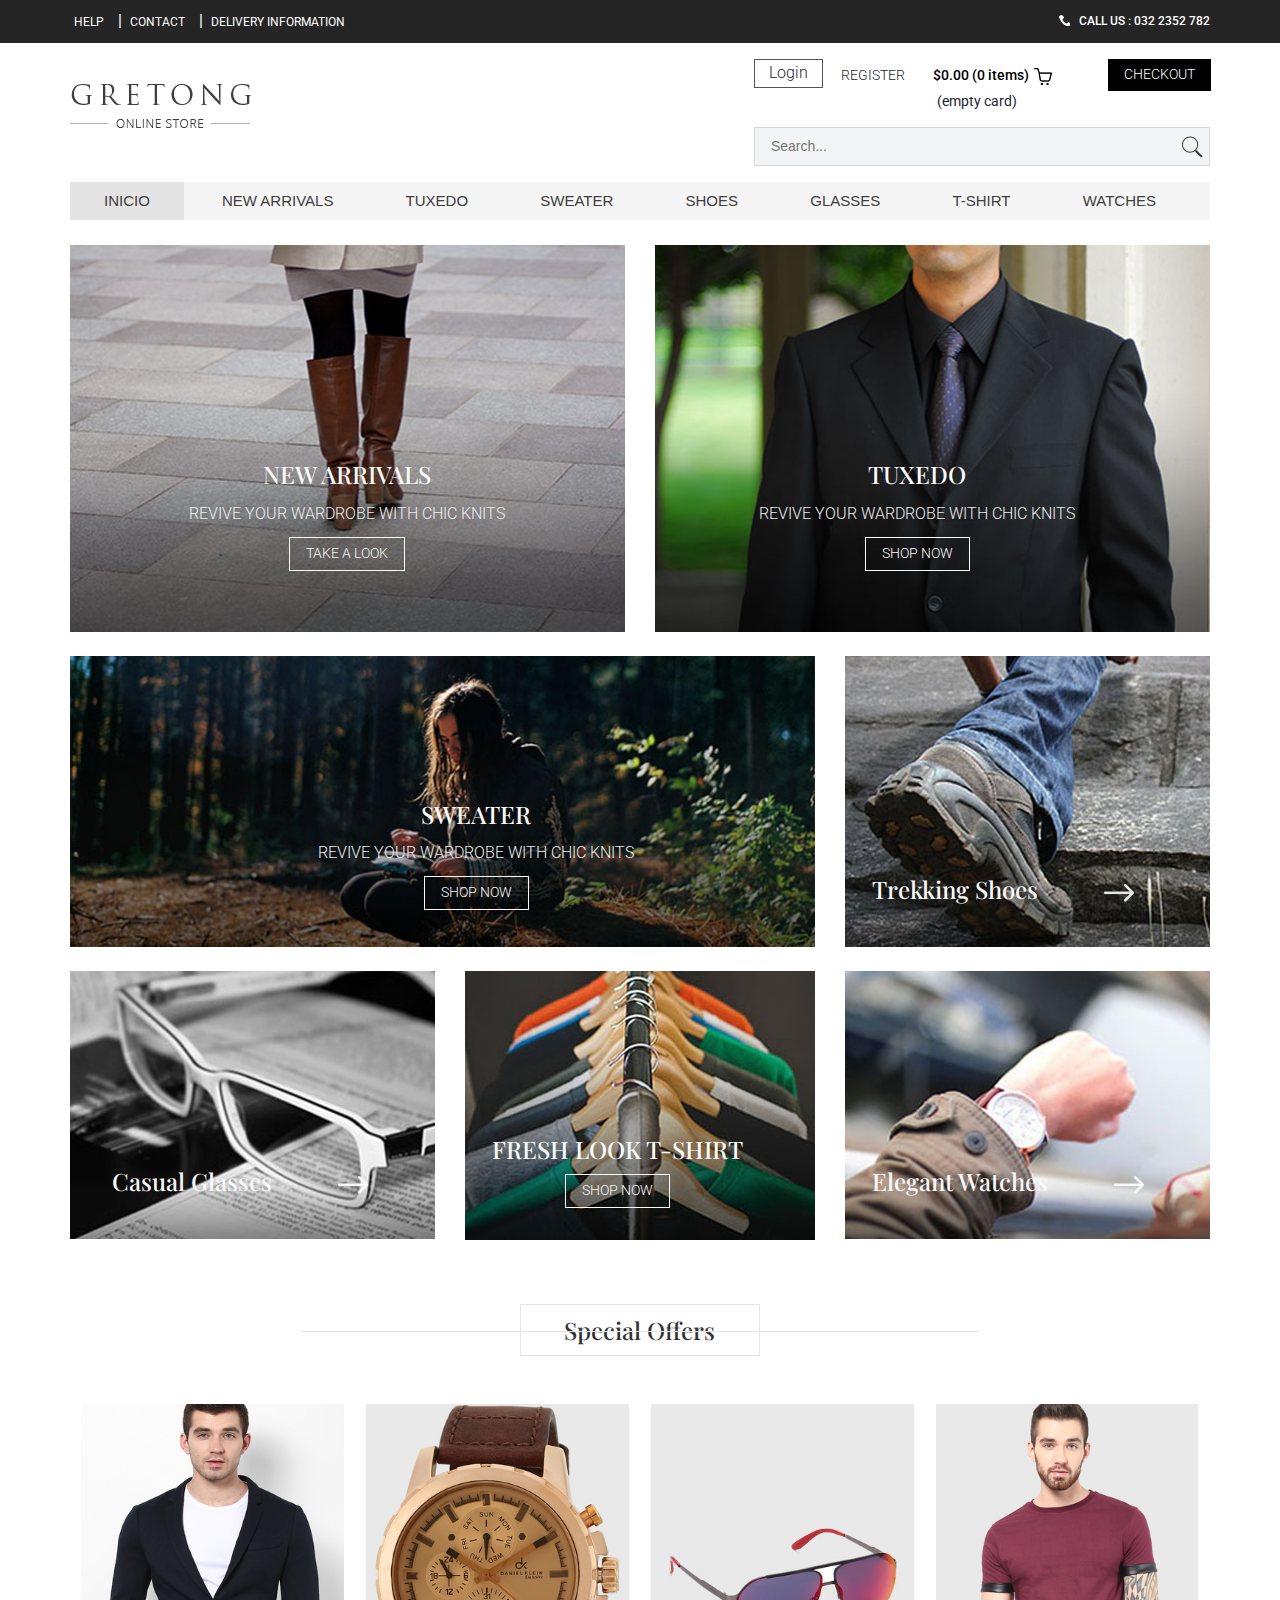
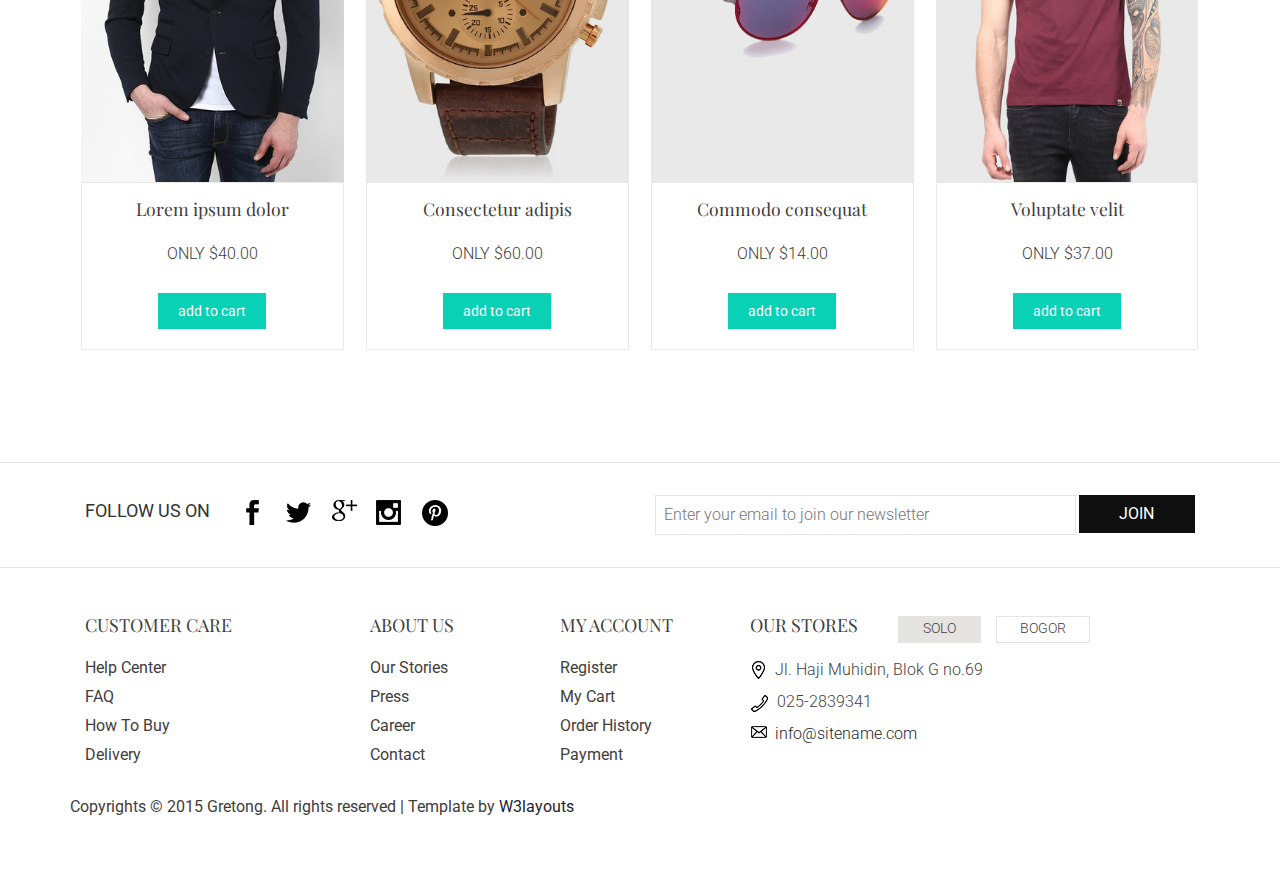
==== index.html @ 92817db9 "Inicio" ====
<!--A Design by W3layouts
Author: W3layout
Author URL: http://w3layouts.com
License: Creative Commons Attribution 3.0 Unported
License URL: http://creativecommons.org/licenses/by/3.0/
-->
<!DOCTYPE HTML>
<html>
<head>
<title>Gretong a Ecommerce Category Flat Bootstarp Responsive Website Template | Inicio :: w3layouts</title>
<link href="css/bootstrap.css" rel='stylesheet' type='text/css' />
<!-- jQuery (necessary JavaScript plugins) -->
<script type='text/javascript' src="js/jquery-1.11.1.min.js"></script>
<!-- Custom Theme files -->
<link href="css/style.css" rel='stylesheet' type='text/css' />
<!-- Custom Theme files -->
<!--//theme-style-->
<meta name="viewport" content="width=device-width, initial-scale=1">
<meta http-equiv="Content-Type" content="text/html; charset=utf-8" />
<meta name="keywords" content="Gretong Responsive web template, Bootstrap Web Templates, Flat Web Templates, Andriod Compatible web template, 
Smartphone Compatible web template, free webdesigns for Nokia, Samsung, LG, SonyErricsson, Motorola web design" />
<script type="application/x-javascript"> addEventListener("load", function() { setTimeout(hideURLbar, 0); }, false); function hideURLbar(){ window.scrollTo(0,1); } </script>
<link href='http://fonts.googleapis.com/css?family=Roboto:400,100,300,500,700,900' rel='stylesheet' type='text/css'>
<link href='http://fonts.googleapis.com/css?family=Playfair+Display:400,700,900' rel='stylesheet' type='text/css'>
<!-- start menu -->
<link href="css/megamenu.css" rel="stylesheet" type="text/css" media="all" />
<script type="text/javascript" src="js/megamenu.js"></script>
<script>$(document).ready(function(){$(".megamenu").megamenu();});</script>
<script src="js/menu_jquery.js"></script>
<script src="js/simpleCart.min.js"> </script>
</head>
<body>
<!-- header_top -->
<div class="top_bg">
	<div class="container">
		<div class="header_top">
			<div class="top_right">
				<ul>
					<li><a href="#">help</a></li>|
					<li><a href="contact.html">Contact</a></li>|
					<li><a href="#">Delivery information</a></li>
				</ul>
			</div>
			<div class="top_left">
				<h2><span></span> Call us : 032 2352 782</h2>
			</div>
				<div class="clearfix"> </div>
		</div>
	</div>
</div>
<!-- header -->
<div class="header_bg">
<div class="container">
	<div class="header">
	<div class="head-t">
		<div class="logo">
			<a href="index.html"><img src="images/logo.png" class="img-responsive" alt=""/> </a>
		</div>
		<!-- start header_right -->
		<div class="header_right">
			<div class="rgt-bottom">
				<div class="log">
					<div class="login" >
						<div id="loginContainer"><a href="#" id="loginButton"><span>Login</span></a>
						    <div id="loginBox">                
						        <form id="loginForm">
						                <fieldset id="body">
						                	<fieldset>
						                          <label for="email">Email Address</label>
						                          <input type="text" name="email" id="email">
						                    </fieldset>
						                    <fieldset>
						                            <label for="password">Password</label>
						                            <input type="password" name="password" id="password">
						                     </fieldset>
						                    <input type="submit" id="login" value="Sign in">
						                	<label for="checkbox"><input type="checkbox" id="checkbox"> <i>Remember me</i></label>
						            	</fieldset>
						            <span><a href="#">Forgot your password?</a></span>
								</form>
							</div>
						</div>
					</div>
				</div>
				<div class="reg">
					<a href="register.html">REGISTER</a>
				</div>
			<div class="cart box_1">
				<a href="checkout.html">
					<h3> <span class="simpleCart_total">$0.00</span> (<span id="simpleCart_quantity" class="simpleCart_quantity">0</span> items)<img src="images/bag.png" alt=""></h3>
				</a>	
				<p><a href="javascript:;" class="simpleCart_empty">(empty card)</a></p>
				<div class="clearfix"> </div>
			</div>
			<div class="create_btn">
				<a href="checkout.html">CHECKOUT</a>
			</div>
			<div class="clearfix"> </div>
		</div>
		<div class="search">
		    <form>
		    	<input type="text" value="" placeholder="search...">
				<input type="submit" value="">
			</form>
		</div>
		<div class="clearfix"> </div>
		</div>
		<div class="clearfix"> </div>
	</div>
		<!-- start header menu -->
		<ul class="megamenu skyblue">
			<li class="active grid"><a class="color1" href="index.html">Inicio</a></li>
			<li class="grid"><a class="color2" href="#">new arrivals</a>
				<div class="megapanel">
					<div class="row">
						<div class="col1">
							<div class="h_nav">
								<h4>Clothing</h4>
								<ul>
									<li><a href="women.html">new arrivals</a></li>
									<li><a href="women.html">men</a></li>
									<li><a href="women.html">women</a></li>
									<li><a href="women.html">accessories</a></li>
									<li><a href="women.html">kids</a></li>
									<li><a href="women.html">brands</a></li>
								</ul>	
							</div>							
						</div>
						<div class="col1">
							<div class="h_nav">
								<h4>kids</h4>
								<ul>
									<li><a href="women.html">Pools&Tees</a></li>
									<li><a href="women.html">shirts</a></li>
									<li><a href="women.html">shorts</a></li>
									<li><a href="women.html">twinsets</a></li>
									<li><a href="women.html">kurts</a></li>
									<li><a href="women.html">jackets</a></li>
								</ul>	
							</div>							
						</div>
						<div class="col1">
							<div class="h_nav">
								<h4>Bags</h4>
								<ul>
									<li><a href="women.html">Handbag</a></li>
									<li><a href="women.html">Slingbags</a></li>
									<li><a href="women.html">Clutches</a></li>
									<li><a href="women.html">Totes</a></li>
									<li><a href="women.html">Wallets</a></li>
									<li><a href="women.html">Laptopbags</a></li>
								</ul>	
							</div>												
						</div>
						<div class="col1">
							<div class="h_nav">
								<h4>account</h4>
								<ul>
									<li><a href="#">login</a></li>
									<li><a href="register.html">create an account</a></li>
									<li><a href="women.html">create wishlist</a></li>
									<li><a href="women.html">my shopping bag</a></li>
									<li><a href="women.html">brands</a></li>
									<li><a href="women.html">create wishlist</a></li>
								</ul>	
							</div>						
						</div>
						<div class="col1">
							<div class="h_nav">
								<h4>Accessories</h4>
								<ul>
									<li><a href="women.html">Belts</a></li>
									<li><a href="women.html">Pens</a></li>
									<li><a href="women.html">Eyeglasses</a></li>
									<li><a href="women.html">accessories</a></li>
									<li><a href="women.html">Watches</a></li>
									<li><a href="women.html">Jewellery</a></li>
								</ul>	
							</div>
						</div>
						<div class="col1">
							<div class="h_nav">
								<h4>Footwear</h4>
								<ul>
									<li><a href="women.html">new arrivals</a></li>
									<li><a href="women.html">men</a></li>
									<li><a href="women.html">women</a></li>
									<li><a href="women.html">accessories</a></li>
									<li><a href="women.html">kids</a></li>
									<li><a href="women.html">style videos</a></li>
								</ul>	
							</div>
						</div>
					</div>
					<div class="row">
						<div class="col2"></div>
						<div class="col1"></div>
						<div class="col1"></div>
						<div class="col1"></div>
						<div class="col1"></div>
					</div>
    				</div>
				</li>
			<li><a class="color4" href="#">TUXEDO</a>
				<div class="megapanel">
					<div class="row">
						<div class="col1">
							<div class="h_nav">
								<h4>Clothing</h4>
								<ul>
									<li><a href="women.html">new arrivals</a></li>
									<li><a href="women.html">men</a></li>
									<li><a href="women.html">women</a></li>
									<li><a href="women.html">accessories</a></li>
									<li><a href="women.html">kids</a></li>
									<li><a href="women.html">brands</a></li>
								</ul>	
							</div>							
						</div>
						<div class="col1">
							<div class="h_nav">
								<h4>kids</h4>
								<ul>
									<li><a href="women.html">Pools&Tees</a></li>
									<li><a href="women.html">shirts</a></li>
									<li><a href="women.html">shorts</a></li>
									<li><a href="women.html">twinsets</a></li>
									<li><a href="women.html">kurts</a></li>
									<li><a href="women.html">jackets</a></li>
								</ul>	
							</div>							
						</div>
						<div class="col1">
							<div class="h_nav">
								<h4>Bags</h4>
								<ul>
									<li><a href="women.html">Handbag</a></li>
									<li><a href="women.html">Slingbags</a></li>
									<li><a href="women.html">Clutches</a></li>
									<li><a href="women.html">Totes</a></li>
									<li><a href="women.html">Wallets</a></li>
									<li><a href="women.html">Laptopbags</a></li>
								</ul>	
							</div>												
						</div>
						<div class="col1">
							<div class="h_nav">
								<h4>account</h4>
								<ul>
									<li><a href="#">login</a></li>
									<li><a href="register.html">create an account</a></li>
									<li><a href="women.html">create wishlist</a></li>
									<li><a href="women.html">my shopping bag</a></li>
									<li><a href="women.html">brands</a></li>
									<li><a href="women.html">create wishlist</a></li>
								</ul>	
							</div>						
						</div>
						<div class="col1">
							<div class="h_nav">
								<h4>Accessories</h4>
								<ul>
									<li><a href="women.html">Belts</a></li>
									<li><a href="women.html">Pens</a></li>
									<li><a href="women.html">Eyeglasses</a></li>
									<li><a href="women.html">accessories</a></li>
									<li><a href="women.html">Watches</a></li>
									<li><a href="women.html">Jewellery</a></li>
								</ul>	
							</div>
						</div>
						<div class="col1">
							<div class="h_nav">
								<h4>Footwear</h4>
								<ul>
									<li><a href="women.html">new arrivals</a></li>
									<li><a href="women.html">men</a></li>
									<li><a href="women.html">women</a></li>
									<li><a href="women.html">accessories</a></li>
									<li><a href="women.html">kids</a></li>
									<li><a href="women.html">style videos</a></li>
								</ul>	
							</div>
						</div>
					</div>
					<div class="row">
						<div class="col2"></div>
						<div class="col1"></div>
						<div class="col1"></div>
						<div class="col1"></div>
						<div class="col1"></div>
					</div>
    				</div>
				</li>				
				<li><a class="color5" href="#">SWEATER</a>
				<div class="megapanel">
					<div class="row">
						<div class="col1">
							<div class="h_nav">
								<h4>Clothing</h4>
								<ul>
									<li><a href="women.html">new arrivals</a></li>
									<li><a href="women.html">men</a></li>
									<li><a href="women.html">women</a></li>
									<li><a href="women.html">accessories</a></li>
									<li><a href="women.html">kids</a></li>
									<li><a href="women.html">brands</a></li>
								</ul>	
							</div>							
						</div>
						<div class="col1">
							<div class="h_nav">
								<h4>kids</h4>
								<ul>
									<li><a href="women.html">Pools&Tees</a></li>
									<li><a href="women.html">shirts</a></li>
									<li><a href="women.html">shorts</a></li>
									<li><a href="women.html">twinsets</a></li>
									<li><a href="women.html">kurts</a></li>
									<li><a href="women.html">jackets</a></li>
								</ul>	
							</div>							
						</div>
						<div class="col1">
							<div class="h_nav">
								<h4>Bags</h4>
								<ul>
									<li><a href="women.html">Handbag</a></li>
									<li><a href="women.html">Slingbags</a></li>
									<li><a href="women.html">Clutches</a></li>
									<li><a href="women.html">Totes</a></li>
									<li><a href="women.html">Wallets</a></li>
									<li><a href="women.html">Laptopbags</a></li>
								</ul>	
							</div>												
						</div>
						<div class="col1">
							<div class="h_nav">
								<h4>account</h4>
								<ul>
									<li><a href="#">login</a></li>
									<li><a href="register.html">create an account</a></li>
									<li><a href="women.html">create wishlist</a></li>
									<li><a href="women.html">my shopping bag</a></li>
									<li><a href="women.html">brands</a></li>
									<li><a href="women.html">create wishlist</a></li>
								</ul>	
							</div>						
						</div>
						<div class="col1">
							<div class="h_nav">
								<h4>Accessories</h4>
								<ul>
									<li><a href="women.html">Belts</a></li>
									<li><a href="women.html">Pens</a></li>
									<li><a href="women.html">Eyeglasses</a></li>
									<li><a href="women.html">accessories</a></li>
									<li><a href="women.html">Watches</a></li>
									<li><a href="women.html">Jewellery</a></li>
								</ul>	
							</div>
						</div>
						<div class="col1">
							<div class="h_nav">
								<h4>Footwear</h4>
								<ul>
									<li><a href="women.html">new arrivals</a></li>
									<li><a href="women.html">men</a></li>
									<li><a href="women.html">women</a></li>
									<li><a href="women.html">accessories</a></li>
									<li><a href="women.html">kids</a></li>
									<li><a href="women.html">style videos</a></li>
								</ul>	
							</div>
						</div>
					</div>
					<div class="row">
						<div class="col2"></div>
						<div class="col1"></div>
						<div class="col1"></div>
						<div class="col1"></div>
						<div class="col1"></div>
					</div>
    				</div>
				</li>
				<li><a class="color6" href="#">SHOES</a>
				<div class="megapanel">
					<div class="row">
						<div class="col1">
							<div class="h_nav">
								<h4>Clothing</h4>
								<ul>
									<li><a href="women.html">new arrivals</a></li>
									<li><a href="women.html">men</a></li>
									<li><a href="women.html">women</a></li>
									<li><a href="women.html">accessories</a></li>
									<li><a href="women.html">kids</a></li>
									<li><a href="women.html">brands</a></li>
								</ul>	
							</div>							
						</div>
						<div class="col1">
							<div class="h_nav">
								<h4>kids</h4>
								<ul>
									<li><a href="women.html">Pools&Tees</a></li>
									<li><a href="women.html">shirts</a></li>
									<li><a href="women.html">shorts</a></li>
									<li><a href="women.html">twinsets</a></li>
									<li><a href="women.html">kurts</a></li>
									<li><a href="women.html">jackets</a></li>
								</ul>	
							</div>							
						</div>
						<div class="col1">
							<div class="h_nav">
								<h4>Bags</h4>
								<ul>
									<li><a href="women.html">Handbag</a></li>
									<li><a href="women.html">Slingbags</a></li>
									<li><a href="women.html">Clutches</a></li>
									<li><a href="women.html">Totes</a></li>
									<li><a href="women.html">Wallets</a></li>
									<li><a href="women.html">Laptopbags</a></li>
								</ul>	
							</div>												
						</div>
						<div class="col1">
							<div class="h_nav">
								<h4>account</h4>
								<ul>
									<li><a href="#">login</a></li>
									<li><a href="register.html">create an account</a></li>
									<li><a href="women.html">create wishlist</a></li>
									<li><a href="women.html">my shopping bag</a></li>
									<li><a href="women.html">brands</a></li>
									<li><a href="women.html">create wishlist</a></li>
								</ul>	
							</div>						
						</div>
						<div class="col1">
							<div class="h_nav">
								<h4>Accessories</h4>
								<ul>
									<li><a href="women.html">Belts</a></li>
									<li><a href="women.html">Pens</a></li>
									<li><a href="women.html">Eyeglasses</a></li>
									<li><a href="women.html">accessories</a></li>
									<li><a href="women.html">Watches</a></li>
									<li><a href="women.html">Jewellery</a></li>
								</ul>	
							</div>
						</div>
						<div class="col1">
							<div class="h_nav">
								<h4>Footwear</h4>
								<ul>
									<li><a href="women.html">new arrivals</a></li>
									<li><a href="women.html">men</a></li>
									<li><a href="women.html">women</a></li>
									<li><a href="women.html">accessories</a></li>
									<li><a href="women.html">kids</a></li>
									<li><a href="women.html">style videos</a></li>
								</ul>	
							</div>
						</div>
					</div>
					<div class="row">
						<div class="col2"></div>
						<div class="col1"></div>
						<div class="col1"></div>
						<div class="col1"></div>
						<div class="col1"></div>
					</div>
    				</div>
				</li>				
			
				<li><a class="color7" href="#">GLASSES</a>
				<div class="megapanel">
					<div class="row">
						<div class="col1">
							<div class="h_nav">
								<h4>Clothing</h4>
								<ul>
									<li><a href="women.html">new arrivals</a></li>
									<li><a href="women.html">men</a></li>
									<li><a href="women.html">women</a></li>
									<li><a href="women.html">accessories</a></li>
									<li><a href="women.html">kids</a></li>
									<li><a href="women.html">brands</a></li>
								</ul>	
							</div>							
						</div>
						<div class="col1">
							<div class="h_nav">
								<h4>kids</h4>
								<ul>
									<li><a href="women.html">Pools&Tees</a></li>
									<li><a href="women.html">shirts</a></li>
									<li><a href="women.html">shorts</a></li>
									<li><a href="women.html">twinsets</a></li>
									<li><a href="women.html">kurts</a></li>
									<li><a href="women.html">jackets</a></li>
								</ul>	
							</div>							
						</div>
						<div class="col1">
							<div class="h_nav">
								<h4>Bags</h4>
								<ul>
									<li><a href="women.html">Handbag</a></li>
									<li><a href="women.html">Slingbags</a></li>
									<li><a href="women.html">Clutches</a></li>
									<li><a href="women.html">Totes</a></li>
									<li><a href="women.html">Wallets</a></li>
									<li><a href="women.html">Laptopbags</a></li>
								</ul>	
							</div>												
						</div>
						<div class="col1">
							<div class="h_nav">
								<h4>account</h4>
								<ul>
									<li><a href="#">login</a></li>
									<li><a href="register.html">create an account</a></li>
									<li><a href="women.html">create wishlist</a></li>
									<li><a href="women.html">my shopping bag</a></li>
									<li><a href="women.html">brands</a></li>
									<li><a href="women.html">create wishlist</a></li>
								</ul>	
							</div>						
						</div>
						<div class="col1">
							<div class="h_nav">
								<h4>Accessories</h4>
								<ul>
									<li><a href="women.html">Belts</a></li>
									<li><a href="women.html">Pens</a></li>
									<li><a href="women.html">Eyeglasses</a></li>
									<li><a href="women.html">accessories</a></li>
									<li><a href="women.html">Watches</a></li>
									<li><a href="women.html">Jewellery</a></li>
								</ul>	
							</div>
						</div>
						<div class="col1">
							<div class="h_nav">
								<h4>Footwear</h4>
								<ul>
									<li><a href="women.html">new arrivals</a></li>
									<li><a href="women.html">men</a></li>
									<li><a href="women.html">women</a></li>
									<li><a href="women.html">accessories</a></li>
									<li><a href="women.html">kids</a></li>
									<li><a href="women.html">style videos</a></li>
								</ul>	
							</div>
						</div>
					</div>
					<div class="row">
						<div class="col2"></div>
						<div class="col1"></div>
						<div class="col1"></div>
						<div class="col1"></div>
						<div class="col1"></div>
					</div>
    				</div>
				</li>				
			
				<li><a class="color8" href="#">T-SHIRT</a>
				<div class="megapanel">
					<div class="row">
						<div class="col1">
							<div class="h_nav">
								<h4>Clothing</h4>
								<ul>
									<li><a href="women.html">new arrivals</a></li>
									<li><a href="women.html">men</a></li>
									<li><a href="women.html">women</a></li>
									<li><a href="women.html">accessories</a></li>
									<li><a href="women.html">kids</a></li>
									<li><a href="women.html">brands</a></li>
								</ul>	
							</div>							
						</div>
						<div class="col1">
							<div class="h_nav">
								<h4>kids</h4>
								<ul>
									<li><a href="women.html">trends</a></li>
									<li><a href="women.html">sale</a></li>
									<li><a href="women.html">style videos</a></li>
									<li><a href="women.html">accessories</a></li>
									<li><a href="women.html">kids</a></li>
									<li><a href="women.html">style videos</a></li>
								</ul>	
							</div>							
						</div>
						<div class="col1">
							<div class="h_nav">
								<h4>Bags</h4>
								<ul>
									<li><a href="women.html">trends</a></li>
									<li><a href="women.html">sale</a></li>
									<li><a href="women.html">style videos</a></li>
									<li><a href="women.html">accessories</a></li>
									<li><a href="women.html">kids</a></li>
									<li><a href="women.html">style videos</a></li>
								</ul>	
							</div>												
						</div>
						<div class="col1">
							<div class="h_nav">
								<h4>account</h4>
								<ul>
									<li><a href="#">login</a></li>
									<li><a href="register.html">create an account</a></li>
									<li><a href="women.html">create wishlist</a></li>
									<li><a href="women.html">my shopping bag</a></li>
									<li><a href="women.html">brands</a></li>
									<li><a href="women.html">create wishlist</a></li>
								</ul>	
							</div>						
						</div>
						<div class="col1">
							<div class="h_nav">
								<h4>Accessories</h4>
								<ul>
									<li><a href="women.html">trends</a></li>
									<li><a href="women.html">sale</a></li>
									<li><a href="women.html">style videos</a></li>
									<li><a href="women.html">accessories</a></li>
									<li><a href="women.html">kids</a></li>
									<li><a href="women.html">style videos</a></li>
								</ul>	
							</div>
						</div>
						<div class="col1">
							<div class="h_nav">
								<h4>Footwear</h4>
								<ul>
									<li><a href="women.html">new arrivals</a></li>
									<li><a href="women.html">men</a></li>
									<li><a href="women.html">women</a></li>
									<li><a href="women.html">accessories</a></li>
									<li><a href="women.html">kids</a></li>
									<li><a href="women.html">style videos</a></li>
								</ul>	
							</div>
						</div>
					</div>
					<div class="row">
						<div class="col2"></div>
						<div class="col1"></div>
						<div class="col1"></div>
						<div class="col1"></div>
						<div class="col1"></div>
					</div>
    				</div>
				</li>
				<li><a class="color9" href="#">WATCHES</a>
				<div class="megapanel">
					<div class="row">
						<div class="col1">
							<div class="h_nav">
								<h4>Clothing</h4>
								<ul>
									<li><a href="women.html">new arrivals</a></li>
									<li><a href="women.html">men</a></li>
									<li><a href="women.html">women</a></li>
									<li><a href="women.html">accessories</a></li>
									<li><a href="women.html">kids</a></li>
									<li><a href="women.html">brands</a></li>
								</ul>	
							</div>							
						</div>
						<div class="col1">
							<div class="h_nav">
								<h4>kids</h4>
								<ul>
									<li><a href="women.html">trends</a></li>
									<li><a href="women.html">sale</a></li>
									<li><a href="women.html">style videos</a></li>
									<li><a href="women.html">accessories</a></li>
									<li><a href="women.html">kids</a></li>
									<li><a href="women.html">style videos</a></li>
								</ul>	
							</div>							
						</div>
						<div class="col1">
							<div class="h_nav">
								<h4>Bags</h4>
								<ul>
									<li><a href="women.html">trends</a></li>
									<li><a href="women.html">sale</a></li>
									<li><a href="women.html">style videos</a></li>
									<li><a href="women.html">accessories</a></li>
									<li><a href="women.html">kids</a></li>
									<li><a href="women.html">style videos</a></li>
								</ul>	
							</div>												
						</div>
						<div class="col1">
							<div class="h_nav">
								<h4>account</h4>
								<ul>
									<li><a href="#">login</a></li>
									<li><a href="register.html">create an account</a></li>
									<li><a href="women.html">create wishlist</a></li>
									<li><a href="women.html">my shopping bag</a></li>
									<li><a href="women.html">brands</a></li>
									<li><a href="women.html">create wishlist</a></li>
								</ul>	
							</div>						
						</div>
						<div class="col1">
							<div class="h_nav">
								<h4>Accessories</h4>
								<ul>
									<li><a href="women.html">trends</a></li>
									<li><a href="women.html">sale</a></li>
									<li><a href="women.html">style videos</a></li>
									<li><a href="women.html">accessories</a></li>
									<li><a href="women.html">kids</a></li>
									<li><a href="women.html">style videos</a></li>
								</ul>	
							</div>
						</div>
						<div class="col1">
							<div class="h_nav">
								<h4>Footwear</h4>
								<ul>
									<li><a href="women.html">new arrivals</a></li>
									<li><a href="women.html">men</a></li>
									<li><a href="women.html">women</a></li>
									<li><a href="women.html">accessories</a></li>
									<li><a href="women.html">kids</a></li>
									<li><a href="women.html">style videos</a></li>
								</ul>	
							</div>
						</div>
					</div>
					<div class="row">
						<div class="col2"></div>
						<div class="col1"></div>
						<div class="col1"></div>
						<div class="col1"></div>
						<div class="col1"></div>
					</div>
    				</div>
				</li>
		 </ul> 
	</div>
</div>
</div>
<div class="arriv">
	<div class="container">
		<div class="arriv-top">
			<div class="col-md-6 arriv-left">
				<img src="images/1.jpg" class="img-responsive" alt="">
				<div class="arriv-info">
					<h3>NEW ARRIVALS</h3>
					<p>REVIVE YOUR WARDROBE WITH CHIC KNITS</p>
					<div class="crt-btn">
						<a href="details.html">TAKE A LOOK</a>
					</div>
				</div>
			</div>
			<div class="col-md-6 arriv-right">
				<img src="images/2.jpg" class="img-responsive" alt="">
				<div class="arriv-info">
					<h3>TUXEDO</h3>
					<p>REVIVE YOUR WARDROBE WITH CHIC KNITS</p>
					<div class="crt-btn">
						<a href="details.html">SHOP NOW</a>
					</div>
				</div>
			</div>
			<div class="clearfix"> </div>
		</div>
		<div class="arriv-bottm">
			<div class="col-md-8 arriv-left1">
				<img src="images/3.jpg" class="img-responsive" alt="">
				<div class="arriv-info1">
					<h3>SWEATER</h3>
					<p>REVIVE YOUR WARDROBE WITH CHIC KNITS</p>
					<div class="crt-btn">
						<a href="details.html">SHOP NOW</a>
					</div>
				</div>
			</div>
			<div class="col-md-4 arriv-right1">
				<img src="images/4.jpg" class="img-responsive" alt="">
				<div class="arriv-info2">
					<a href="details.html"><h3>Trekking Shoes<i class="ars"></i></h3></a>
				</div>
			</div>
			<div class="clearfix"> </div>
		</div>
		<div class="arriv-las">
			<div class="col-md-4 arriv-left2">
				<img src="images/5.jpg" class="img-responsive" alt="">
				<div class="arriv-info2">
					<a href="details.html"><h3>Casual Glasses<i class="ars"></i></h3></a>
				</div>
			</div>
			<div class="col-md-4 arriv-middle">
				<img src="images/6.jpg" class="img-responsive" alt="">
				<div class="arriv-info3">
					<h3>FRESH LOOK T-SHIRT</h3>
					<div class="crt-btn">
						<a href="details.html">SHOP NOW</a>
					</div>
				</div>
			</div>
			<div class="col-md-4 arriv-right2">
				<img src="images/7.jpg" class="img-responsive" alt="">
				<div class="arriv-info2">
					<a href="details.html"><h3>Elegant Watches<i class="ars"></i></h3></a>
				</div>
			</div>
			<div class="clearfix"> </div>
		</div>
	</div>
</div>
<div class="special">
	<div class="container">
		<h3>Special Offers</h3>
		<div class="specia-top">
			<ul class="grid_2">
		<li>
				<a href="details.html"><img src="images/8.jpg" class="img-responsive" alt=""></a>
				<div class="special-info grid_1 simpleCart_shelfItem">
					<h5>Lorem ipsum dolor</h5>
					<div class="item_add"><span class="item_price"><h6>ONLY $40.00</h6></span></div>
					<div class="item_add"><span class="item_price"><a href="#">add to cart</a></span></div>
				</div>
		</li>
		<li>
				<a href="details.html"><img src="images/9.jpg" class="img-responsive" alt=""></a>
				<div class="special-info grid_1 simpleCart_shelfItem">
					<h5>Consectetur adipis</h5>
					<div class="item_add"><span class="item_price"><h6>ONLY $60.00</h6></span></div>
					<div class="item_add"><span class="item_price"><a href="#">add to cart</a></span></div>
			</div>
		</li>
		<li>
				<a href="details.html"><img src="images/10.jpg" class="img-responsive" alt=""></a>
				<div class="special-info grid_1 simpleCart_shelfItem">
					<h5>Commodo consequat</h5>
					<div class="item_add"><span class="item_price"><h6>ONLY $14.00</h6></span></div>
					<div class="item_add"><span class="item_price"><a href="#">add to cart</a></span></div>
			</div>
		</li>
		<li>
				<a href="details.html"><img src="images/11.jpg" class="img-responsive" alt=""></a>
				<div class="special-info grid_1 simpleCart_shelfItem">
					<h5>Voluptate velit</h5>
					<div class="item_add"><span class="item_price"><h6>ONLY $37.00</h6></span></div>
					<div class="item_add"><span class="item_price"><a href="#">add to cart</a></span></div>
				</div>
		</li>
		<div class="clearfix"> </div>
	</ul>
		</div>
	</div>
</div>
<div class="foot-top">
	<div class="container">
		<div class="col-md-6 s-c">
			<li>
				<div class="fooll">
					<h5>follow us on</h5>
				</div>
			</li>
			<li>
				<div class="social-ic">
					<ul>
						<li><a href="#"><i class="facebok"> </i></a></li>
						<li><a href="#"><i class="twiter"> </i></a></li>
						<li><a href="#"><i class="goog"> </i></a></li>
						<li><a href="#"><i class="be"> </i></a></li>
						<li><a href="#"><i class="pp"> </i></a></li>
							<div class="clearfix"></div>	
					</ul>
				</div>
			</li>
				<div class="clearfix"> </div>
		</div>
		<div class="col-md-6 s-c">
			<div class="stay">
						<div class="stay-left">
							<form>
								<input type="text" placeholder="Enter your email to join our newsletter" required="">
							</form>
						</div>
						<div class="btn-1">
							<form>
								<input type="submit" value="join">
							</form>
						</div>
							<div class="clearfix"> </div>
			</div>
		</div>
			<div class="clearfix"> </div>
	</div>
</div>
<div class="footer">
	<div class="container">
		<div class="col-md-3 cust">
			<h4>CUSTOMER CARE</h4>
				<li><a href="#">Help Center</a></li>
				<li><a href="#">FAQ</a></li>
				<li><a href="buy.html">How To Buy</a></li>
				<li><a href="#">Delivery</a></li>
		</div>
		<div class="col-md-2 abt">
			<h4>ABOUT US</h4>
				<li><a href="#">Our Stories</a></li>
				<li><a href="#">Press</a></li>
				<li><a href="#">Career</a></li>
				<li><a href="contact.html">Contact</a></li>
		</div>
		<div class="col-md-2 myac">
			<h4>MY ACCOUNT</h4>
				<li><a href="register.html">Register</a></li>
				<li><a href="#">My Cart</a></li>
				<li><a href="#">Order History</a></li>
				<li><a href="buy.html">Payment</a></li>
		</div>
		<div class="col-md-5 our-st">
			<div class="our-left">
				<h4>OUR STORES</h4>
			</div>
			<div class="our-left1">
				<div class="cr_btn">
					<a href="#">SOLO</a>
				</div>
			</div>
			<div class="our-left1">
				<div class="cr_btn1">
					<a href="#">BOGOR</a>
				</div>
			</div>
			<div class="clearfix"> </div>
				<li><i class="add"> </i>Jl. Haji Muhidin, Blok G no.69</li>
				<li><i class="phone"> </i>025-2839341</li>
				<li><a href="mailto:info@example.com"><i class="mail"> </i>info@sitename.com </a></li>
			
		</div>
		<div class="clearfix"> </div>
			<p>Copyrights © 2015 Gretong. All rights reserved | Template by <a href="http://w3layouts.com/">W3layouts</a></p>
	</div>
</div>
</body>
</html>
---- css/style.css ----
/*
Author: W3layout
Author URL: http://w3layouts.com
License: Creative Commons Attribution 3.0 Unported
License URL: http://creativecommons.org/licenses/by/3.0/
*/
h4, h5, h6,
h1, h2, h3 {margin-top: 0;}
ul, ol {margin: 0;}
p {margin: 0;}
html, body{
	font-family: 'Roboto', sans-serif;
	font-size: 100%;
	background: #ffffff;
}
body a{
	transition:0.5s all;
	-webkit-transition:0.5s all;
	-moz-transition:0.5s all;
	-o-transition:0.5s all;
	-ms-transition:0.5s all;
}
/*----*/
.itemContainer{
			width:100%;
			float:left;
		}

		.itemContainer div{
			float:left;
			margin: 5px 20px 5px 20px ;
		}

		.itemContainer a{
			text-decoration:none;
		}

		.cartHeaders{
			width:100%;
			float:left;
		}

		.cartHeaders div{
			float:left;
			margin: 5px 20px 5px 20px ;
		}
.item_add {
  color: #fff;
 
  border:none;
}	
	
.grid_1 img{
	margin-bottom:1em;
}


.box_1{
	float:right;
}
.box_1 h3{
  color: #7A8499;
  font-size: 1em;

    float: left;
}
.box_1 h3 img{
	margin-left: 5px;
}
.box_1 p{

  float: right;
}
.total {
  display: inline-block;
}
/*----*/
/*--checkout--*/
.cart h2{
	font-size:1.5em;
	margin-bottom:1em;
}

.cart-sec{
	
	margin-bottom:3em;
}
.cart-item{
	width:20%;
	float:left;
	margin-right:5%;
	
}
.cart-item img{
	width:100%;
}
.cart-item-info{
	width:75%;
	float:left;
	 
}
.check{
	padding:5em 0;
}
.cart-item-info h3{
	font-size:1em;
	font-weight:600;
}
.cart-item-info h3 a{
	color:#000;
}
.cart-item-info h3 span{
	display:block;
	font-weight:400;
	font-size: 0.85em;
  margin: 0.7em 0;
}
.size_3 {
  width:100%;
}
.delivery {
  margin-top: 3em;
}
.delivery p {
  color: #A6A6A6;
  font-size: 1em;
  font-weight: 400;
  float: left;
}
.delivery span {
  color: #A6A6A6;
  font-size: 1em;
  font-weight: 400;
  float: right;
}
.cart-item-info h4 span{
	font-size:0.65em;
	font-weight:400;
} 

.close1,.close2{
  background: url('../images/close_1.png') no-repeat 0px 0px;
  cursor: pointer;
  width: 28px;
  height: 28px;
  position: absolute;
  right: 0px;
  top: 0px;
  -webkit-transition: color 0.2s ease-in-out;
  -moz-transition: color 0.2s ease-in-out;
  -o-transition: color 0.2s ease-in-out;
  transition: color 0.2s ease-in-out;
}
.cart-header {  
  position: relative;  
}
.cart-header2 {  
  position: relative;  
}
a.order {
  background:#00405d;
  padding: 10px 20px;
  
  font-size: 1em;
  color: #fff;
  text-decoration: none;
  display: block;
  font-weight: 600;
  text-align: center;
  margin:3em 0;
}
a.order:hover{
	background:#615c85;
}
.total-item,.cart-items{
	margin-top:0em;
	padding-bottom:2em;
}

.total-item h3 {
  color: #333;
  font-size: 1.1em;
  margin-bottom: 1em;
}
.total-item h4{
	font-size:0.8em;
	font-weight:600;
	color:#9C9C9C;
	display:inline-block;
	margin-right:6em;
}
a.cpns{
	background:#ff6978;
	color:#fff;
	
	padding: 10px;
  font-size: 0.8em;
	font-weight:600;
}
a.cpns:hover{
	background: #615c85;
}
.total-item p{
	font-size:0.9em;
	font-weight:400;
	margin-top:1em;
	color:#727272;	
}
.total-item p a:hover{
	color:#333;
	text-decoration:underline;
}
a.continue{
	background:#00405d;
	padding:10px 20px;
	
	font-size:1em;
	color:#fff;
	text-decoration:none;
	display: block;
   font-weight: 600;  
   text-align: center;
   margin-bottom:2em;
}
a.continue:hover{
	background:#615c85;
}
ul.total_price{
	padding: 0;
  margin: 1em 0 0 0;
  list-style: none;
}
ul.total_price li.last_price{
	width: 50%;
  float: left;
  
}
ul.total_price li.last_price span{
	font-size: 1.1em;
  color: #000;
}
.price-details{
	border-bottom: 1px solid #DDD9D9;
  padding-bottom: 10px;
}
.price-details h3{
	color:#000;
	font-size:1.2em;
	margin-bottom:1em;
}
.price-details span{
	width: 50%;
  float: left;
 
  font-size: 0.8125em;
  color: #000;
  line-height: 1.8em;
}


.cart-items h1 {
  font-size: 1.5em;
  margin-bottom:2em;
}
a.item_add1 {
  border-top-left-radius: 0;
  border-top-right-radius: 0;
  border-top-right-radius: 0;
  /* border-bottom-right-radius: 50%; */
  border-bottom-left-radius: 0;
  border-bottom-right-radius: 0;
  border-top-left-radius: 0;
  border-bottom-left-radius: 0;
  padding: 10px 15px;
  background: url(0) #f54d56;
}
a.item_add1:hover{
	background:rgb(3, 193, 167);
	text-decoration:none;
	color:#fff;
}
.btn_5{
	padding:25px 40px;
	font-size:1.1em;
}
ul.qty{
	padding:0;
	margin:0;
	list-style:none;
}
ul.qty li{
   display: inline-block;
   margin-right: 10%;
}
ul.qty li p{
	font-size:0.8125em;
	color:#555;
}
/*-- header_top --*/
.top_bg{
	background: #252525;
}
.header_top{
	padding:15px 0 5px;
}
.top_left{
	float: right;
}
.top_left h2{
	text-transform:uppercase;
	font-size:12px;
	color:#ffffff;
}
.top_left h2 span {
  color: #000000;
  margin-right: 0px;
  padding: 1px 10px;
  background: url(../images/phon.png) no-repeat 0px 2px;
  -webkit-transition: all 0.3s ease-in-out;
  -moz-transition: all 0.3s ease-in-out;
  -o-transition: all 0.3s ease-in-out;
  transition: all 0.3s ease-in-out;
}
.top_right{
	float:left;
	color: #ffffff;
	margin-top: -5px;
}
.top_right ul{
	padding:0;
	list-style:none;
}
.top_right ul li{
	display: inline-block;
	margin-right: 10px;
}
.top_right ul li:last-child{
	margin-right: 0;
}
.top_right ul li a{
	text-align:center;
	padding: 0px 4px;
	text-transform:uppercase;
	font-size:12px;
	display:block;
	color:#ffffff;
	-webkit-transition: all 0.3s ease-in-out;
	-moz-transition: all 0.3s ease-in-out;
	-o-transition: all 0.3s ease-in-out;
	transition: all 0.3s ease-in-out;
}
.top_right ul li a:hover{
	color:#ff6978;
	text-decoration: none;
}
.itemContainer{
			width:100%;
			float:left;
		}

		.itemContainer div{
			float:left;
			margin: 5px 20px 5px 20px ;
		}

		.itemContainer a{
			text-decoration:none;
		}

		.cartHeaders{
			width:100%;
			float:left;
		}

		.cartHeaders div{
			float:left;
			margin: 5px 20px 5px 20px ;
		}
.item_add {
  border: none;
  color: #3f3d3d;
  padding: 10px 20px;
  font-size: 0.85em;
  border: none;
  text-align: center;
}
.item_add:hover{
}	
.grid_1 img{
	margin-bottom:1em;
}
span.item_price {
  color: #3f3d3d;
  font-size: 1.2em;
  font-weight: 400;
  text-align: center;
}
.item_quantity {
  margin: 1em 0;
  border: 1px solid rgb(175, 175, 175);
  font-size: 0.85em;
  padding: 5px 10px;
  display: block;
}
.box_1 {
  float: left;
  margin: 0.55em 0.1em 0;
  width:38%;
}
.box_1 h3 {
  color: #000;
  font-size: 0.85em;
  margin-bottom: 0;
  float: left;
}
.box_1 h3 img{
	margin-left: 5px;
}
.box_1 p {
  color: #000;
  font-size: 0.85em;
  float: left;
  margin: 0.5em 0.3em 0;
  text-align:left;
}
select.item_Size {
  display: block;
  border: 1px solid #999;
  font-size: 0.85em;
  color: #000;
  padding: 5px 10px;
  margin-top: 1em;
}
.item_add  a{
  background: rgb(9, 209, 182);
  border: none;
  color: #fff;
  padding: 10px 20px;
  font-size: 0.85em;
  border: none;
}
/********** Login *************/
#loginContainer {
    position:relative;
}
#loginContainer a span {
  display: block;
  padding: 2px 14px;
  border: 1px solid #555;
  font-weight: 300;
}
/* Login Button */
#loginButton { 
    display:inline-block;  
    position:relative;
    z-index:30;
    cursor:pointer;
}
/* Login Box */
#loginBox {
    position:absolute;
	top: 44px;
	right: 0px;
    display:none;
    z-index:29;
}
#loginForm:after {
	content: '';
	position: absolute;
	right: 25px;
	top: -10px;
	border-left:10px solid rgba(0, 0, 0, 0);
	border-right:10px solid rgba(0, 0, 0, 0);
	border-bottom: 10px solid #f0f0f0;
}
/* Login Form */
#loginForm {
   width: 300px;
	background: #fff;
	border: 1px solid #d6d6d6;
}
#loginForm fieldset {
    margin:0 0 15px 0;
    display:block;
    border:0;
    padding:0;
}
fieldset#body {
    border-radius:3px;
    -webkit-border-radius:3px;
    -moz-border-radius:3px;
    -o-border-radius:3px;
    padding:15px 15px;
    margin:0;
}
#loginForm #checkbox {
    width:auto;
    margin:3px 6px 0 0;
    float:left;
    padding:0;
    border:0;
    *margin:-3px 9px 0 0; /* IE7 Fix */
}
#body label {
    color:#000;
    margin:10px 0 0 0;
    display:block;
    float:left;
    font-size:0.8725em;
}
#loginForm #body fieldset label{
    display:block;
    float:none;
    margin:0 0 6px 0;
}
#body label i{
	color:#000;
	font-size:1em;
	font-style:normal;
}
/* Default Input */
#loginForm input {
    width:92%;
    border:1px solid #DADADA;
	color: #222;
	background:#FFF;
    padding:6px;
	font-size: 0.8125em;
    -webkit-apperance:none;
    font-family: 'Open Sans', sans-serif;
}
/* Sign In Button */
#loginForm #login {
	font-family: 'Open Sans', sans-serif;
	width: auto;
	float: left;
	background:#ff6978 ;
	color: #fff;
	font-size: 0.8725em;
	padding: 8px 20px;
	border: none;
	margin: 0 12px 0 0;
	cursor: pointer;
	transition: all .5s;
	-webkit-transition: all .5s;
	-moz-transition: all .5s;
	-o-transition: all .5s;
}
#loginForm #login:hover {
	background: #00405d;
}
/* Forgot your password */
#loginForm span{
    display:block;
    padding:0px 0px 15px 17px;
}
#loginForm span a{
	color:#000;
	font-size:0.85em;
    font-weight:500;
    background: none;
	border: none;
	box-shadow: none;
}
#loginForm span a:hover{
	text-decoration:underline;
}
input:focus {
    outline:none;
}
/*-- header --*/
.logo {
  float: left;
  margin: 1.5em 0;
}
.header_right {
  float: right;
  width: 40%;
}
.head-t {
  padding: 1em 0;
}
/*search*/
.search{
	position: relative;
	background: #f3f4f5;
	border: 1px solid #D8D8D8;
}
.search form{
	width:100%;
}
.search input[type="text"]{
	margin:0px 0;
	font-family: 'Open Sans', sans-serif;
	padding:8px 16px;
	outline: none;
	color: #5a5a5a;
	background: none;
	border: none;
	width:85.33333%;
	line-height: 1.5em;
	position: relative;
	font-size: 0.8725em;
	-webkit-appearance: none;
	text-transform: capitalize;
}
.search input[type="text"]:hover{
	background: #ffffff;
}
.search input[type="submit"]{
	background: url('../images/search.png') no-repeat 0px 1px;
	border: none;
	cursor: pointer;
	width: 24px;
	outline: none;
	position: absolute;
	height: 24px;
	top: 6px;
	right: 5px;
}
.log {
  float: left;
  width: 19%;
}
.reg {
  float: left;
  width: 20%;
  margin: 5px 0;
}
/* create_btn */
.create_btn {
  float: left;
  width: 21%;
}
.create_btn a {
  text-transform: capitalize;
  display: inline-block;
  padding: 6px 16px;
  font-size: 0.8725em;
  font-weight:300;
  color: #ffffff;
  background: #000000;
  -webkit-transition: all 0.3s ease-in-out;
  -moz-transition: all 0.3s ease-in-out;
  -o-transition: all 0.3s ease-in-out;
  transition: all 0.3s ease-in-out;
}
.create_btn a:hover{
	background: #00405d;
	color:#ffffff; 
	text-decoration:none;
}
.create_btn a img{
	vertical-align: top;
	margin-top: 3px;
}
.reg a {
  vertical-align: middle;
  font-size: 0.85em;
  font-weight: 300;
  text-decoration: none;
}
/* start icon styles */
.icon1:before,.icon1:after {
	content: "";
	display: table;
}
.icon1:after {
	clear: both;
}
.icon1 {
  float: left;
  zoom: 1;
  margin-right: 0%;
  width: 40%;
  margin: 8px 0 0;
}
ul.icon1 {
	padding:0;
	list-style:none;
}
.icon1 li {
	float: left;
	position: relative;
	cursor: pointer;
}
.icon1 li:last-child{
	border-right:none;
}
.icon1 li:hover > a {
	color: #fafafa;
}
*html .icon1 li a:hover { /* IE6 only */
	color: #fafafa;
}
.icon1 ul {
	width:300px;
	margin: 20px 0 0 0;
	_margin: 0;
	opacity: 0;
	visibility: hidden;
	position: absolute;
	top: 42px;
	z-index: 1;
	right: -140px;
	background: #ffffff;
	-webkit-transition: all .2s ease-in-out;
	-moz-transition: all .2s ease-in-out;
	-ms-transition: all .2s ease-in-out;
	-o-transition: all .2s ease-in-out;
	transition: all .2s ease-in-out;
	box-shadow: 0px 0px 5px #aaa;
	-webkit-box-shadow: 0px 0px 5px #aaa;
	-moz-box-shadow: 0px 0px 5px #aaa;
	-o-box-shadow: 0px 0px 5px #aaa;
}
.icon1 li:hover > ul {
	opacity: 1;
	visibility: visible;
	margin: 0;
}
.icon1 ul ul {
	top: 6px;
	left: 158px;
	margin: 0 0 0 20px;
	border-radius: 5px;
	-webkit-border-radius: 5px;
	-moz-border-radius: 5px;
	-o-border-radius: 5px;
}
.icon1 ul li {
	float: none;
	display: block;
	border: 0;
}
.icon1 ul li:first-child{
	border-top:none;
}
.icon1 ul li:first-child a{
	border-top-left-radius: 5px;
	-webkit-border-top-left-radius: 5px;
	-moz-border-top-left-radius: 5px;
	-o-border-top-left-radius: 5px;
}
.icon1 ul li:last-child {   
	-moz-box-shadow: none;
	-webkit-box-shadow: none;
	box-shadow: none;    
}
.icon1 ul a {    
	_height: 10px; /*IE6 only*/
	white-space: nowrap;
	float: none;
	text-transform: none;
}
.active-icon{
	display: block;
}
.icon1 ul li:first-child > a:after {
	content: '';
	position: absolute;
	left: 45%;
	top: -30px;
	border-left: 10px solid transparent;
	border-right:10px solid transparent;
	border-bottom:10px solid #f0f0f0;
}
.icon1 ul ul li:first-child a:after {
	left: -100px;
	top: 0%;
	margin-top: -6px;
	border-left: 0;	
	border-bottom:20px solid transparent;
	border-top: 20px solid transparent;
	border-right:20px solid #323757;
}
/* Mobile */
.icon1-trigger {
	display: none;
}
.sub-icon1 img{
	border:none;
	display:inline-block;
	vertical-align:middle;
}
.c1{
	background: url(../images/art.png) no-repeat 0px 0px;
	width: 32px;
	height: 32px;
	display: inline-block;
	vertical-align: middle;
	margin-top: 2px;
}
.c2 {
  background: url(../images/bag.png) no-repeat 0px 1px;
  width: 24px;
  height: 24px;
  display: inline-block;
  vertical-align: middle;
}
.icon1 .profile_img {
	margin-top: 3px;
}
.sub-icon1 ul li h3{
	text-align:center;
	font-size: 1em;
	color: #00405d;
	text-transform:uppercase;
	margin-bottom: 4%;
}
.sub-icon1 ul li p{
	text-align:center;
	font-size: 0.8125em;
	color: #555555;
	line-height: 1.8em;
}
.sub-icon1.list{
	padding: 20px 0px;
}
.sub-icon1 ul li p a{
	color: #00405d;
}
.sub-icon1 ul li p a:hover{
	color: #555555;
	text-decoration:underline;
}
ul.megamenu.skyblue {
  background: #f5f5f5;
}
.rgt-bottom {
  margin-bottom: 1em;
}
/* start menu */
.h_nav h4{
	border-bottom: 1px solid rgb(236, 236, 236);
	font-size: 1em;
	color: #000;
	line-height: 1.8em;
	text-transform: uppercase;
	margin-bottom: 4%;
}
.h_nav h4.top{
	margin-top: 12%;
}
.h_nav ul li{
	display: block;
}
.h_nav ul li a{
	display: block;
	font-size: 0.95em;
	color: #555;
	text-transform: capitalize;
	line-height: 1.8em;
	-webkit-transition: all 0.3s ease-in-out;
	-moz-transition: all 0.3s ease-in-out;
	-o-transition: all 0.3s ease-in-out;
	transition: all 0.3s ease-in-out;
	line-height: 2.5em;
}
.h_nav ul li a:hover{
	color:#00405d;
	text-decoration:underline;
}
/* start content */
.arriv-left {
  padding-left: 0;
  position:relative;
}
.arriv-info {
  position: absolute;
  top: 216px;
  left: 119px;
  text-align: center;
}
.arriv-right {
  padding-right: 0;
  position:relative;
}
.arriv-left1 {
  padding-left: 0;
  position: relative;
}
.arriv-left2 {
  padding-left: 0;
  position: relative;
}
.arriv-right1 {
  padding-right: 0;
  position: relative;
}
.arriv-right2 {
  padding-right: 0;
  position: relative;
}
.arriv h3 {
  font-size: 1.5em;
  font-weight: 500;
  color: #f9f9f9;
  margin: 0 0 0.5em;
  font-family: 'Playfair Display', serif;
}
.arriv p {
  color: #ededed;
  font-size: 1em;
  font-weight: 300;
  line-height: 1.8em;
  margin: 0.5em 0;
}
.crt-btn a {
  text-transform: capitalize;
  display: inline-block;
  padding: 6px 16px;
  font-size: 0.8725em;
  font-weight: 300;
  color: #f9f9f9;
  border: 1px solid #f9f9f9;
  background: none;
  text-decoration: none;
  -webkit-transition: all 0.3s ease-in-out;
  -moz-transition: all 0.3s ease-in-out;
  -o-transition: all 0.3s ease-in-out;
  transition: all 0.3s ease-in-out;
}
.crt-btn a:hover{
  background:#ff6978;
  border:1px solid #ff6978;
}
.arriv-info1 {
  position: absolute;
  top: 145px;
  left: 248px;
  text-align: center;
}
.arriv-bottm {
  margin: 1.5em 0;
}
.arriv-top {
  margin: 1.5em 0;
}
i.ars {
  width: 35px;
  height: 20px;
  background: url(../images/arrwss.png)no-repeat 58px -1px ;
  display: inline-block;
  padding: 0px 53px;
  vertical-align: middle;
}
.arriv-info2 {
  position: absolute;
  bottom: 32px;
  left: 42px;
  text-align: center;
}
.arriv-info3 {
  position: absolute;
  bottom: 32px;
  left: 42px;
  text-align: center;
}
.special h5 {
  color: #3f3d3d;
  font-size: 1.1em;
  font-weight: 400;
  font-family: 'Playfair Display', serif;
  text-align: center;
  margin: 0;
}
.special h6 {
  color: #3f3d3d;
  font-size: 1em;
  font-weight: 300;
  text-align: center;
  margin:1em 0;
}
.special-info {
  padding: 1em 0;
  border: 1px solid #e9e9e9;
}
.special {
  padding: 4em 0;
    position: relative;
}
i.facebok {
  width: 35px;
  height: 35px;
  background: url(../images/img-sprite.png)no-repeat -8px -10px;
  float: left;
  vertical-align: middle;
}
i.facebok:hover{
  background: url(../images/img-sprite.png)no-repeat -8px -46px;
}
i.twiter {
  width: 35px;
  height: 35px;
  background: url(../images/img-sprite.png)no-repeat -48px -12px;
  float: left;
  vertical-align: middle;
}
i.twiter:hover{
  background: url(../images/img-sprite.png)no-repeat -48px -48px;
}
i.be {
  width: 35px;
  height: 35px;
  background: url(../images/img-sprite.png)no-repeat -133px -10px;
  float: left;
  vertical-align: middle;
}
i.be:hover{
  background: url(../images/img-sprite.png)no-repeat -133px -46px;
}
i.pp {
  width: 35px;
  height: 35px;
  background: url(../images/img-sprite.png)no-repeat -177px -9px;
  float: left;
  vertical-align: middle;
}
i.pp:hover{
  background: url(../images/img-sprite.png)no-repeat -177px -45px;
}
i.goog {
  width: 35px;
  height: 35px;
  background: url(../images/img-sprite.png)no-repeat -92px -13px;
  float: left;
  vertical-align: middle;
}
i.goog:hover{
  background: url(../images/img-sprite.png)no-repeat -92px -48px;
}
.social-ic ul {
  padding: 0;
}
.social-ic li {
  display: inline-block;
  margin: 0 0.2em;
}
.foot-top li {
  display: inline-block;
  vertical-align: middle;
}
.fooll h5 {
  font-size: 1.1em;
  margin: 0;
  text-transform: uppercase;
  font-weight: 400;
  padding-right: 1em;
}
.foot-top {
  padding: 2em 0;
  border-bottom: 1px solid #e5e4e2;
  border-top: 1px solid #e5e4e2;
}
.stay form input[type="text"] {
  width: 100%;
  color: #3f3d3d;
  outline: none;
  font-size: 1em;
  padding: 0.5em;
  font-weight:300;
  border: 1px solid #e5e4e2;
  -webkit-appearance: none;
}
.btn-1 form input[type="submit"] {
  background: #0f0f0f;
  padding: 0.5em;
  color: #fff;
  font-size: 1em;
  font-weight: 400;
  display: block;
  outline: none;
  border: none;
  width: 100%;
  text-transform: uppercase;
}
.btn-1 form input[type="submit"]:hover{
	background: rgba(15, 15, 15, 0.72);
}
.stay-left {
  float: left;
  width: 78%;
  margin-right: 0.5%;
}
.btn-1 {
  float: left;
  width: 21.5%;
}
.footer h4 {
  color: #3f3d3d;
  font-family: 'Playfair Display', serif;
  font-weight: 400;
  margin: 0 0 1em;
}
.footer {
  padding: 3em 0;
}
i.phone {
  width: 19px;
  height: 21px;
  display: inline-block;
  background: url(../images/img-sprite.png) no-repeat -235px -39px;
  vertical-align: middle;
  margin-right: 0.5em;
}
i.add {
  width: 17px;
  height: 24px;
  display: inline-block;
  background: url(../images/img-sprite.png) no-repeat -236px -11px;
  vertical-align: middle;
  margin-right: 0.5em;
}
i.mail {
  width: 17px;
  height: 14px;
  display: inline-block;
  background: url(../images/img-sprite.png) no-repeat -236px -76px;
  margin-right: 0.5em;
}
.our-st li {
  color: #3f3d3d;
  display: block;
  font-size: 1em;
  font-weight: 300;
  line-height: 2em;
}
.our-st li a{
  text-decoration:none;
}
.cust li {
display:block;
}
.cust li a {
  display: block;
  color: #3f3d3d;
  font-size: 1em;
  line-height: 1.8em;
  text-decoration: none;
}
.cust li a:hover{
	color:#D03333
}
.abt li {
display:block;
}
.abt li a {
  display: block;
  color: #3f3d3d;
  font-size: 1em;
  line-height: 1.8em;
  text-decoration: none;
}
.abt li a:hover{
	color:#D03333
}
.myac li {
display:block;
}
.myac li a {
  display: block;
  color: #3f3d3d;
  font-size: 1em;
  line-height: 1.8em;
  text-decoration: none;
}
.myac li a:hover{
	color:#D03333
}
.our-left {
  float: left;
  width: 33.33%;
}
.cr_btn a {
  text-transform: capitalize;
  display: inline-block;
  padding: 3px 25px;
  font-size: 0.9em;
  font-weight: 300;
  color: #3f3d3d;
  background: #e5e4e2;
  -webkit-transition: all 0.3s ease-in-out;
  -moz-transition: all 0.3s ease-in-out;
  -o-transition: all 0.3s ease-in-out;
  transition: all 0.3s ease-in-out;
  text-decoration:none;
}
.cr_btn1 a {
  text-transform: capitalize;
  display: inline-block;
  padding: 2px 23px;
  font-size: 0.9em;
  font-weight: 300;
  color: #3f3d3d;
  background: none;
  border: 1px solid #e5e4e2;
  -webkit-transition: all 0.3s ease-in-out;
  -moz-transition: all 0.3s ease-in-out;
  -o-transition: all 0.3s ease-in-out;
  transition: all 0.3s ease-in-out;
  text-decoration: none;
}
.our-left1 {
  float: left;
  width: 22%;
}
.cr_btn1 a:hover{
   color: #3f3d3d;
  background: #e5e4e2;
    border:1px solid #e5e4e2;
}
.special h3:before {
  height: 8px;
  width: 371px;
  content: '';
  background: url(../images/line.png)no-repeat;
  display: block;
  position: absolute;
  left: 301px;
  top: 87px;
}
.special h3:after {
  height: 8px;
  width: 371px;
  content: '';
  background: url(../images/line.png)no-repeat;
  display: block;
  position: absolute;
  right: 301px;
  top: 87px;
}
.special h3 {
  font-family: 'Playfair Display', serif;
  font-size: 1.5em;
  border: 1px solid #e5e4e2;
  text-align: center;
  padding: 0.5em;
  margin: 0 auto;
  width: 21%;
}
.specia-top {
  margin: 3em 0;
}
.footer p {
  margin: 1.5em 0 0;
  font-size: 1em;
  color: #3f3d3d;
  font-weight: 400;
  line-height: 1.8em;
}
.footer p a{
text-decoration:none;
}
ul.grid_2 {
  padding: 0;
}
ul.grid_2 li {
  display: inherit;
}
ul.grid_2 li:hover {
  background: #e9e9e9;
  color: #ff6978;
}
ul.grid_2 li h5:hover {
  color: #ff6978;
}
ul.grid_2 li {
  width: 23%;
  float: left;
  margin:0 1%
}
.arriv-info2 a {
  text-decoration: none;
}
.arriv-info2 a h3:hover{
  color:#ff6978;
}
/* start women */
.w_sidebar{
	border: 1px solid #EBEBEB;
}
.w_nav1 ul{
	padding:0;
	list-style:none;
}
.w_nav1{
	padding: 20px;
}
.w_nav1 h4{
	text-transform:uppercase;
	color:#ff6978;
	font-size: 1em;
	margin-bottom: 5px;
}
.w_nav1 ul li{
	line-height: 1.5em;
}
.w_nav1 ul li a{
	display: block;
	text-transform:uppercase;
	color: #555555;
	font-size: 0.8725em;
}
.w_nav1 ul li a:hover{
	color:#00405d;
}
.w_nav2{
	padding: 20px;
}
.w_nav2  li{
	line-height: 1.5em;
	display: inline-block;
}
.w_nav2 li a{
	display: block;
	padding: 14px;
}
.w_nav2 li a.color1{
	background:	#0AA5E2;
}
.w_nav2 li a.color2{
	background:	#40E0D0;
}
.w_nav2 li a.color3{
	background:	#B03060;
}
.w_nav2 li a.color4{
	background:	#000080;
}
.w_nav2 li a.color5{
	background:	#E60D41;
}
.w_nav2 li a.color6{
	background:	#45BF55;
}
.w_nav2 li a.color7{
	background:	#FF7F00;
}
.w_nav2 li a.color8{
	background:	#8B4513;
}
.w_nav2 li a.color9{
	background:	#FFD700;
}
.w_nav2 li a.color10{
	background:	#9FA8AB;
}
.w_nav2 li a.color11{
	background:	#C0C0C0;
}
.w_nav2 li a.color12{
	background:	#0AA5E2;
}
.w_nav2 li a.color13{
	background:	#FFCBDB;
}
.w_nav2 li a.color14{
	background:	#B87333;
}
.w_nav2 li a.color15{
	background:	#BFB540;
}
.sky-form .label {
	display: block;
	margin-bottom: 6px;
	line-height: 19px;
}
.w_sidebar h3{
	padding:0 20px 10px;
	font-size: 1em;
	color: #555555;
	text-transform:uppercase;
}
/* radios and checkboxes */
.sky-form {
	margin-top: -10px;
}
.row1{
	outline:none;
	padding: 20px;
	overflow: auto;
	height: 200px;
}
.sky-form.col.col-4 ul {
padding: 0;
list-style: none;
}
.sky-form h4{
	margin-top: 10px;
	background: #ECECEC;
	padding: 10px 20px;
	color: #333333;
	text-transform: uppercase;
	margin-bottom: 0;
	font-size:16px;
}
.sky-form section {
	margin-bottom: 20px;
}
.sky-form .label {
	display: block;
	margin-bottom: 6px;
	line-height: 19px;
}
.sky-form .label.col {
	margin: 0;
	padding-top: 10px;
}
.sky-form .input,
.sky-form .select,
.sky-form .textarea,
.sky-form .radio,
.sky-form .checkbox,
.sky-form .toggle,
.sky-form .button {
	position: relative;
	display: block;
}
/* selects */
.sky-form .select i {
	position: absolute;
	top: 14px;
	right: 14px;
	width: 1px;
	height: 11px;
	background: #fff;
	box-shadow: 0 0 0 12px #fff;
}
.sky-form .select i:after,
.sky-form .select i:before {
	content: '';
	position: absolute;
	right: 0;
	border-right: 4px solid transparent;
	border-left: 4px solid transparent;
}
.sky-form .select i:after {
	bottom: 0;
	border-top: 4px solid #404040;
}
.sky-form .select i:before {
	top: 0;
	border-bottom: 4px solid #404040;
}
.sky-form .select-multiple select {
	height: auto;
}
/* radios and checkboxes */
.sky-form .radio,.sky-form .checkbox {
	outline:none;
	border:none;
	margin-bottom: 4px;
	padding-left: 27px;
	font-size: 13px;
	line-height: 27px;
	color: #555555;
	cursor: pointer;
	text-transform: capitalize;
	font-weight: normal;
	margin-top: 0;
}
.sky-form .radio{
	text-transform: none;
}
.sky-form .radio:last-child,
.sky-form .checkbox:last-child {
	margin-bottom: 0;
}
.sky-form .radio input,
.sky-form .checkbox input {
	position: absolute;
	left: -9999px;
}
.sky-form .radio i,
.sky-form .checkbox i {
	position: absolute;
	top: 5px;
	left: 0;
	display: block;
	width: 17px;
	height: 17px;
	outline: none;
	border-width: 2px;
	border-style: solid;
	background: #fff;
}
.sky-form .radio i {
	border-radius: 50%;
}
.sky-form .radio input + i:after,
.sky-form .checkbox input + i:after {
	position: absolute;
	opacity: 0;
	transition: opacity 0.1s;
	-o-transition: opacity 0.1s;
	-ms-transition: opacity 0.1s;
	-moz-transition: opacity 0.1s;
	-webkit-transition: opacity 0.1s;
}
.sky-form .radio input + i:after {
	content: '';
	top: 4px;
	left: 4px;
	width: 5px;
	height: 5px;
	border-radius: 50%;
}
.sky-form .checkbox input + i:after {
	content: '';
	top: 3px;
	left: 2px;
	width: 10px;
	height: 7px;
	background: url(../images/tick.png) no-repeat;
	text-align: center;
}
.sky-form .radio input:checked + i:after,
.sky-form .checkbox input:checked + i:after {
	opacity: 1;
}
.sky-form .inline-group {
	margin: 0 -30px -4px 0;
}
.sky-form .inline-group:after {
	content: '';
	display: table;
	clear: both;
}
.sky-form .inline-group .radio,
.sky-form .inline-group .checkbox {
	float: left;
	margin-right: 30px;
}
.sky-form .inline-group .radio:last-child,
.sky-form .inline-group .checkbox:last-child {
	margin-bottom: 4px;
}
/* icons */

.sky-form [class^="icon-"] {
  font-family: FontAwesome;
  font-style: normal;
  font-weight: normal;
  -webkit-font-smoothing: antialiased;
}
/* normal state */
.sky-form .input input,
.sky-form .select select,
.sky-form .textarea textarea,
.sky-form .radio i,
.sky-form .checkbox i,
.sky-form .toggle i,
.sky-form .icon-append,
.sky-form .icon-prepend {
	border-color: #e5e5e5;
	transition: border-color 0.3s;
	-o-transition: border-color 0.3s;
	-ms-transition: border-color 0.3s;
	-moz-transition: border-color 0.3s;
	-webkit-transition: border-color 0.3s;
}
.sky-form .toggle i:before {
	background-color: #2da5da;	
}
/* hover state */
.sky-form .input:hover input,
.sky-form .select:hover select,
.sky-form .textarea:hover textarea,
.sky-form .radio:hover i,
.sky-form .checkbox:hover i,
.sky-form .toggle:hover i {
	border-color: #8dc9e5;
}
.sky-form .button:hover {
	opacity: 1;
}
/* focus state */
.sky-form .input input:focus,
.sky-form .select select:focus,
.sky-form .textarea textarea:focus,
.sky-form .radio input:focus + i,
.sky-form .checkbox input:focus + i,
.sky-form .toggle input:focus + i {
	border-color: #2da5da;
}
/* checked state */
.sky-form .radio input + i:after {
	background-color: #ff6978;	
}
.sky-form .checkbox input + i:after {
	color: #2da5da;
}
.sky-form .radio input:checked + i,
.sky-form .checkbox input:checked + i,
.sky-form .toggle input:checked + i {
	border-color: #ff6978;	
}
/* error state */
.sky-form .state-error input,
.sky-form .state-error select,
.sky-form .state-error textarea,
.sky-form .radio.state-error i,
.sky-form .checkbox.state-error i,
.sky-form .toggle.state-error i {
	background: #fff0f0;
}
/* success state */
.sky-form .state-success input,
.sky-form .state-success select,
.sky-form .state-success textarea,
.sky-form .radio.state-success i,
.sky-form .checkbox.state-success i,
.sky-form .toggle.state-success i {
	background: #f0fff0;
}
/* disabled state */
.sky-form .input.state-disabled input,
.sky-form .select.state-disabled,
.sky-form .textarea.state-disabled,
.sky-form .radio.state-disabled,
.sky-form .checkbox.state-disabled,
.sky-form .toggle.state-disabled,
.sky-form .button.state-disabled {
	cursor: default;
	opacity: 0.5;
}
.sky-form .input.state-disabled:hover input,
.sky-form .select.state-disabled:hover select,
.sky-form .textarea.state-disabled:hover textarea,
.sky-form .radio.state-disabled:hover i,
.sky-form .checkbox.state-disabled:hover i,
.sky-form .toggle.state-disabled:hover i {
	border-color: #e5e5e5;
}
/*-- start scrollpane --*/
.jspContainer{
	overflow: hidden;
	position: relative;
}
.jspPane{
	position: absolute;
	outline: none;
	padding: 20px !important;
}
.jspVerticalBar{
	position: absolute;
	top: 0;
	right:0px;
	width:5px;
	height: 100%;
}
.jspHorizontalBar{
	position: absolute;
	bottom: 0;
	left: 0;
	width: 100%;
	height: 16px;
	background: red;
}
.jspCap{
	display: none;
}
.jspHorizontalBar .jspCap{
	float: left;
}
.jspTrack{
	background: #f0f0f0;
	position: relative;
}
.jspDrag{
	background: #777777;
	position: relative;
	top: 0;
	left: 0;
	cursor: pointer;
}
.jspHorizontalBar .jspTrack,.jspHorizontalBar .jspDrag{
	float: left;
	height: 100%;
}
.jspArrow{
	background: #50506d;
	text-indent: -20000px;
	display: block;
	cursor: pointer;
	padding: 0;
	margin: 0;
}
.jspArrow.jspDisabled{
	cursor: default;
	background: #80808d;
}
.jspVerticalBar .jspArrow{
	height: 16px;
}
.jspHorizontalBar .jspArrow{
	width: 16px;
	float: left;
	height: 100%;
}
.jspVerticalBar .jspArrow:focus{
	outline: none;
}
.jspCorner{
	background: #eeeef4;
	float: left;
	height: 100%;
}
/*-- end scrollpane --*/
/*-- start w_content --*/
.women_main{
	padding:2em 0;
}
.women{
	text-align: left;
	border-bottom: 1px solid #ebebeb;
}
.women h4{
	float:left;
	font-size:1em;
	text-transform:uppercase;
	color: #333333;
}
.women h4{
	color:#555555;
}
.w_nav {
	float:right;
	color:#555555;
	font-size:0.8125em;
	padding:0;
	list-style:none;
}
.w_nav li{
	display: inline-block;
}
.w_nav li a{
	display: block;
	color:#555555;
	text-transform:capitalize;
}
.w_nav li a:hover{
	color: #00405d;
}
.grids_of_4{
	display:block;
	margin: 2% 0;
}
.grid1_of_4{
	float: left;
	width: 23.22222%;
	margin-left: 2.33333%;
	text-align:center;
}
.grid1_of_4:first-child{
	margin-left: 0;
	text-align:center;
}
.grid1_of_4 h4 {
	font-size:16px;
	margin-top:5px;
}
.grid1_of_4 h4 a{
	text-transform:uppercase;
	color:#000000;
	text-decoration:none;
}
.grid1_of_4 h4 a:hover{
	color:#ff6978;
}
.grid1_of_4 p{
	font-size: 0.8125em;
	color:#3f3d3d;
	line-height: 1.8em;
	margin-bottom: 10px;
}
.content_box-grid {
	margin-top: 1em;
}
.view {
   overflow: hidden;
   position: relative;
   margin-bottom: 1em;
}
.view .mask,.view .content {
   position: absolute;
	overflow: hidden;
	top: 188px;
	left: 117px;
}
.view-fifth img {
   -webkit-transition: all 0.3s ease-in-out;
   -moz-transition: all 0.3s ease-in-out;
   -o-transition: all 0.3s ease-in-out;
   -ms-transition: all 0.3s ease-in-out;
   transition: all 0.3s ease-in-out;
}
.view-fifth .mask {
  -webkit-transform: translateX(-300px);
   -moz-transform: translateX(-300px);
   -o-transform: translateX(-300px);
   -ms-transform: translateX(-300px);
   transform: translateX(-300px);
   -ms-filter: "progid: DXImageTransform.Microsoft.Alpha(Opacity=100)";
   filter: alpha(opacity=100);
   opacity: 1;
   -webkit-transition: all 0.3s ease-in-out;
   -moz-transition: all 0.3s ease-in-out;
   -o-transition: all 0.3s ease-in-out;
   -ms-transition: all 0.3s ease-in-out;
   transition: all 0.3s ease-in-out;
}
.view-fifth:hover .mask {
   -webkit-transform: translateX(0px);
   -moz-transform: translateX(0px);
   -o-transform: translateX(0px);
   -ms-transform: translateX(0px);
   transform: translateX(0px);
}
.view1{
   overflow: hidden;
   position: relative;
}
.view1 .mask1,.view1 .content {
   position: absolute;
   overflow: hidden;
   top:130px;
   left:90px;
}
.info {
   display: block;
	background: url(../images/label_new.png) no-repeat;
	text-indent: -9999px;
	width: 75px;
	height: 75px;
}
.view-fifth1 img {
   -webkit-transition: all 0.3s ease-in-out;
   -moz-transition: all 0.3s ease-in-out;
   -o-transition: all 0.3s ease-in-out;
   -ms-transition: all 0.3s ease-in-out;
   transition: all 0.3s ease-in-out;
}
.view-fifth1 .mask1 {
  -webkit-transform: translateX(-300px);
   -moz-transform: translateX(-300px);
   -o-transform: translateX(-300px);
   -ms-transform: translateX(-300px);
   transform: translateX(-300px);
   -ms-filter: "progid: DXImageTransform.Microsoft.Alpha(Opacity=100)";
   filter: alpha(opacity=100);
   opacity: 1;
   -webkit-transition: all 0.3s ease-in-out;
   -moz-transition: all 0.3s ease-in-out;
   -o-transition: all 0.3s ease-in-out;
   -ms-transition: all 0.3s ease-in-out;
   transition: all 0.3s ease-in-out;
}
.view-fifth1:hover .mask1 {
   -webkit-transform: translateX(0px);
   -moz-transform: translateX(0px);
   -o-transform: translateX(0px);
   -ms-transform: translateX(0px);
   transform: translateX(0px);
}
span.text {
  font-size: 1.2em;
  color: #999;
}
span.price-new {
  color: #ff6978;
  margin-right: 15px;
  font-weight: 500;
  font-size: 1.3em;
}
.price-old {
  text-decoration: line-through;
  color: #999;
  font-weight: normal;
  font-size: 17px;
  margin-right: 10px;
}
span.price-tax {
  color: #999;
  font-size: 13px;
}
span.points {
  color: #999;
  font-size: 13px;
}
span.code {
  color: #999;
}
span.brand {
  color: #999;
  line-height: 2em;
}
/*--single--*/
.cont{
	display: block;
	float:left;
}
.span_2_of_bottom1 {
	width:68.1%;
}
.lsidebar{
	display: block;
	float:right;
	margin-left:3.333%;
} 	
.span_2_of_bottom {
	width: 66.1%;
}
.span_1_of_bottom {
	width:25.1%;
	border: 1px solid #DDD;
}
.span_2_of_bottom p,
.span_1_of_bottom  p  {
	font-size:0.8125em;
	padding:0.5em 0;
	color: #888;
	line-height: 1.5em;
}
.desc{
	padding:5%;
}
.desc h5 a{
	color:#C0313C;
	font-size: 0.788em;
}
.desc h5 a:hover{
	color:#333;
}
.button {
	border: none;
	background: #45A43E;
	color: #FEF503;
	float: right;
	padding: 7px 15px;
	font-size: 12px;
	cursor: pointer;
	outline: none;
	text-transform:uppercase;
}
.button:hover {
	background:#333;
}
.price-text{
	padding:5% 0;
}
.span_3_of_2 {
	width:60.3333%;
}
.desc1 {
	display: block;
	float: right;
}
p.stock {
	display: block;
	font-size: 0.89em;
	color: #555;
	margin: 10px 0;
}
.row-2 {
	overflow: hidden;
	text-align: left;
	padding-top: 6px;
	border-top: 1px dotted #CCC;
	border-bottom: 1px dotted #CCC;
}
span.on_sale {
	display: block;
	float: left;
	padding: 15px 6px 0 30px;
	font-size: 1.1em;
	font-style: italic;
	font-weight: normal;
	color: #777777;
}
.price1 {
	padding: 4% 0;
}
span.actual1 {
	text-decoration: line-through;
	margin-right: 8%;
	color: #888;
	font-size: 1.2em;
}
.images_3_of_2 {
	width:35.2%;
	float: left;
	margin-right: 2.6%;
}
.single-bottom1 h6, .single-bottom2 h6 {
	background: #F3F3F3;
	padding: 10px;
	color: #333;
	font-size: 1.2em;
}
p.prod-desc {
	color: #3f3d3d;
	padding-top: 2%;
	font-size: 0.89em;
	line-height: 1.8em;
}
.single-bottom1 {
	padding: 3% 0 4%;
}
.product {
	padding: 3% 0 0 0;
}
.product-desc {
	width: 82.3333%;
	float: left;
	border-width: 0 1px 0 0;
	border-right: 1px solid #DDD;
}
.product-img {
	width: 21.5%;
	float: left;
	margin-right: 2.5%;
}
.prod1-desc {
	width: 75.2%;
	float: left;
}
.product-desc h5 {
	padding-bottom: 2%;
}
.product-desc h5 a{
	color:#555;
	font-size:20px;
}
.product-desc h5 a:hover{
	color:#ffcc33;
	text-decoration:none;
}
p.product_descr {
	color: #3f3d3d;
	font-size: 0.89em;
	line-height: 1.8em;
}
.product_price {
	width:15.3333%;
	float: left;
	padding: 0 0px 0px 16px;
}
.price-access {
	color: #555;
	font-size: 1em;
}
.button1 {
	font-family: 'Open Sans', sans-serif;
	border: none;
	background:#ff6978;
	padding: 7px 15px;
	color: #FFF;
	font-size: 13px;
	cursor: pointer;
	outline: none;
	margin-top: 9%;
	-webkit-transition: all 0.3s ease-in-out;
	-moz-transition: all 0.3s ease-in-out;
	-o-transition: all 0.3s ease-in-out;
	transition: all 0.3s ease-in-out;
}
.button1:hover{
	background:#00405d;
	color: #fff;
}
.desc1 h3{
	color:#333333;
	font-size:1.4em;
	text-transform:capitalize;
}
.desc1 p {
  margin-top: 2%;
  font-size: 0.89em;
  color: #3f3d3d;
  line-height: 1.8em;
  letter-spacing: 1px;
}
.desc1 p a{
	margin-left:5px;
	color:#555555;
	text-transform:uppercase;
	font-size: 13px;
	-webkit-text-stroke: 0px;
	letter-spacing: 0px;
}
.desc1 p a:hover{
	color: #00405d;
}
.det_nav {
	margin:  6% 0;
}
.det_nav ul{
	padding:0;
	list-style:none;
}
.det_nav h4{
	line-height:1.8em;
	font-size: 1em;
	color: #555555;
	text-transform:uppercase;
	margin-bottom: 4%;
}
.det_nav ul li{
	display:inline-block;
	width: 20.33333%;
	margin-left: 4%;
}
.det_nav ul li:first-child{
	margin-left: 0;
}
.det_nav ul li a{
	display:block;
}
.det_nav ul li a img{
	border: 1px solid #DADADA;
}
.btn_form{
	margin: 8% 0 4%;
}
.btn_form a{
	font-family: 'Open Sans', sans-serif;
	cursor:pointer;
	border:none;
	outline:none;
	display: inline-block;
	font-size: 1em;
	padding: 10px 34px;
	background:#ff6978;
	color:#fff;
	text-transform:uppercase;
	-webkit-transition: all 0.3s ease-in-out;
	-moz-transition: all 0.3s ease-in-out;
	-o-transition: all 0.3s ease-in-out;
	transition: all 0.3s ease-in-out;
}
.btn_form a:hover{
	background: #00405d;
	text-decoration:none;
}
.desc1  a span{
	font-size:0.8125em;
	color:#555555;
	text-transform:uppercase;
	text-decoration:underline;
}
.desc1 a span:hover{
	color: #00405d;
	text-decoration:none;
}
.det_nav1 h4 {
  font-size: 1em;
  text-transform: uppercase;
  color: #555;
  margin: 3% 0 6% 0;
}
.det_nav1 ul li{
	display: inline-block;
	margin-left: 10px;
}
.det_nav1 ul li:first-child{
	margin-left: 0;
}
/* end details */
/* start registration */
.registration{
	padding: 3% 1%;
}
.registration h2{
	font-size:1.5em;
	color: #00405d;
	text-transform:capitalize;
	margin-bottom: 4%;
}
.reg_fb {
	margin:3% 0;
	display: block;
	background: #3B5998;
	transition: all 0.5s ease-out;
	-webkit-transition: all 0.3s ease-in-out;
	-moz-transition: all 0.3s ease-in-out;
	-o-transition: all 0.3s ease-in-out;
	transition: all 0.3s ease-in-out;
}
.reg_fb img {
	background:#354F88;
	padding: 10px;
	float: left;
}
.reg_fb i {
	color: #ffffff;
	padding: 12px 16px;
	display: inline-block;
	font-size: 1.3em;
	text-transform: capitalize;
	font-style: normal;
}
.reg_fb:hover {
	background:#354F88;
}
.registration_left{
	float: left;
	width: 45.33333%;
	margin-left: 9.333%;
}
.registration_left:first-child{
	margin-left: 0;
}
.registration span{
	color: #777777;
}
.registration_form{
	display: block;
}
.registration_form div{
	padding:10px 0;
}
.sky_form1{
	margin-bottom: -30px;
}
.sky_form1 ul{
	padding:0;
	list-style:none;
}
.sky_form1 ul li{
	float: left;
	margin-left: 20px;
}
.sky_form1 ul li:first-child{
	margin-left: 0;
}
label {
	display: block;
	margin-bottom: 0;
	font-weight: normal;
}
.registration_form input[type="text"],.registration_form input[type="email"],.registration_form input[type="tel"],.registration_form input[type="password"]{
	padding: 8px;
	display: block;
	width:100%;
	outline: none;
	font-family: 'Open Sans', sans-serif;
	font-size: 0.8925em;
	color: #333333;
	-webkit-appearance: none;
	text-transform: capitalize;
	background: #FFFFFF;
	border: 1px solid rgb(231, 231, 231);
	font-weight: normal;
}
.registration_form input[type="submit"]{
	-webkit-appearance: none;
	font-family: 'Open Sans', sans-serif;
	color: #ffffff;
	text-transform: capitalize;
	display: inline-block;
	background:#ff6978;
	padding: 10px 20px;
	transition: 0.5s ease;
	-moz-transition: 0.5s ease;
	-o-transition: 0.5s ease;
	-webkit-transition: 0.5s ease;
	cursor:pointer;
	border:none;
	outline:none;
	font-size:1em;
	margin-bottom: 5px;
}
.registration_form input[type="submit"]:hover{
	color: #ffffff;
	background:#00405d;
}
.terms{
	text-decoration:underline;
	text-transform:capitalize;
	color: #00405d;
}
.terms:hover{
	text-decoration:none;
}
.forget a{
	text-transform: capitalize;
	color: #999999;
	text-decoration: underline;
	font-size: 0.8925em;
}
.forget a:hover{
	text-decoration: none;
}
/* start shopping bag */
.shoping_bag {
	padding: 2% 1%;
	border-bottom: 1px solid rgb(223, 223, 223);
}
.shoping_bag h4{
	float:left;
	text-transform: uppercase;
	color: #777777;
	font-size:1em;
	margin: 13px 0 0;
}
.shoping_bag h4 img{
	
	margin-right: 5px;
}
.shoping_bag h4 span{
	color:#ff6978;
}
.s_art {
	float: right;
	padding: 0;
	list-style: none;
}
.s_art li{
	text-align:center;
	text-transform: uppercase;
	color: #777777;
	font-size:1em;
}
.shoping_bag1{
	padding: 2% 1%;
	border-bottom: 1px solid rgb(223, 223, 223);
}
.shoping_left{
	float: left;
	width:68.333%;
	margin-right: 3.3333%;
}
.shoping_right{
	float: right;
	width:14.333%;
}
.shoping1_of_1{
	float: left;
	width: 12.3333%;
	margin-right: 3.3333%;
}
.shoping1_of_2{
	float: left;
	width: 68.3333%;
}
.shoping_left h4{
	margin-bottom: 2%;
}
.shoping_left h4 a{
	text-transform: uppercase;
	color: #00405d;
	font-size:1em;
	text-decoration: underline;
	-webkit-transition: all 0.3s ease-in-out;
	-moz-transition: all 0.3s ease-in-out;
	-o-transition: all 0.3s ease-in-out;
	transition: all 0.3s ease-in-out;
}
.shoping_left h4 a:hover{
	text-decoration: none;	
	color: #777777;
}
.shoping_left span{
	text-transform: uppercase;
	color: #999999;
	font-size: 0.8725em;
	-webkit-text-stroke: 0.4px;
}
.shoping_left span b{
	color: #555555;
	font-weight: 600;
}
.s_icons{
	margin-top: 2%;	
}
ul.s_icons{
	padding:0;
	list-style:none;
}
.s_icons li{
	display: inline-block;
	margin-left: 10px;
}
.s_icons li:first-child{
	margin-left: 0;
}
.s_icons li a{
	display: block;
	width:30px;
	height:30px;
	background: rgb(187, 187, 187);
	border-radius:100px;
	-webkit-border-radius:100px;
	-moz-border-radius:100px;
	-o-border-radius:100px;
	-webkit-transition: all 0.3s ease-in-out;
	-moz-transition: all 0.3s ease-in-out;
	-o-transition: all 0.3s ease-in-out;
	transition: all 0.3s ease-in-out;
	text-align: center;
	padding: 1px;
}
.s_icons li a:hover{
	background: #00405d;
}
.s_icons li a img{
	vertical-align: bottom;
}
.shoping_right p{
	color: #333333;
	font-size: 0.8725em;
	text-transform: capitalize;
	line-height: 2.5em;
	-webkit-text-stroke: 0.4px;
}
.shoping_right p.tot{
	font-size: 1.5em;
}
.shoping_right p span{
	color: #ff0000;
	float: right;
}
.shoping_right p a{
	color:#00405d;
}
.shoping_bag {
	padding: 2% 1%;
	border-bottom: 1px solid rgb(223, 223, 223);
}
.shoping_bag1 h2{
	float:left;
	text-transform: uppercase;
	color: #777777;
	font-size:1em;
}
.shoping_bag1 h2 a{
	-webkit-text-stroke: 0.4px;
	color: #00405d;
	font-size: 0.8725em;
	-webkit-transition: all 0.3s ease-in-out;
	-moz-transition: all 0.3s ease-in-out;
	-o-transition: all 0.3s ease-in-out;
	transition: all 0.3s ease-in-out;
}
.shoping_bag1 h2 a:hover{
	color: #555555;
}
.shoping_bag1 h2 img{
	vertical-align: text-bottom;
	margin-right: 5px;
}
.shoping_bag1 h2 span{
	color: #999999;
}
.shoping_bag2{
	padding: 2% 0;
}
.shoping_left a.btn1{
	margin-top:1%;
	text-transform: capitalize;
	display: inline-block;
	padding: 10px 20px;
	font-size: 1.2em;
	color: #ffffff;
	background:#ff6978;
	-webkit-transition: all 0.3s ease-in-out;
	-moz-transition: all 0.3s ease-in-out;
	-o-transition: all 0.3s ease-in-out;
	transition: all 0.3s ease-in-out;
}
.shoping_left a.btn1:hover{
	background: #00405d;
	text-decoration:none;
}
.shoping_right p span.color{
	color: #00405d;
}
h4.title {
  color: #ff6978;
  margin-bottom: 0.5em;
  font-size: 1.6em;
  line-height: 1.2em;
  background: #F7F7F7;
  padding: 1em;
}
p.cart {
  color: #777;
  font-size: 1.2em;
  line-height: 1.8em;
  text-align: left;
}
p.cart a {
  text-decoration: underline;
  color: #ff6978;
}
.check-out {
  padding: 6em 0;
}
/* start contact */
.contact{
	margin:2% 0;
	display: block;
}
.contact h2{
	font-size: 1.5em;
	color: #00405d;
	text-shadow: 0 1px 0 #ffffff;
	text-transform: capitalize;
}
.map{
	margin: 2% 2% 2% 0;
}
.col{
	display: block;
}
.contact-form{
	position:relative;
}
.contact-form div{
	padding:5px 0;
}
.contact-form span label{
	margin-top: 10px;
	color: #777777;
	display: block;
	font-size: 0.8725em;
	padding-bottom: 5px;
	text-transform: capitalize;
	font-weight: normal;
}
.contact-form input[type="text"], .contact-form textarea {
	font-family: 'Open Sans', sans-serif;
	background: #FFFFFF;
	border: 1px solid #E7E7E7;
	color: rgba(85, 81, 81, 0.84);
	padding: 8px;
	display: block;
	width: 96.3333%;
	outline: none;
	-webkit-appearance: none;
	text-transform: capitalize;
}
.contact-form textarea{
	resize:none;
	height:120px;		
}
.contact-form input[type="submit"]{
	margin-top: 10px;
	-webkit-appearance: none;
	border: none;
	outline: none;
	font-family: 'Open Sans', sans-serif;
	cursor: pointer;
	display: inline-block;
	font-size: 1em;
	padding: 12px 25px;
	background:#ff6978;
	color: #fff;
	text-transform: uppercase;
	-webkit-transition: all 0.3s ease-in-out;
	-moz-transition: all 0.3s ease-in-out;
	-o-transition: all 0.3s ease-in-out;
	transition: all 0.3s ease-in-out;
}
.contact-form input[type="submit"]:hover{
	background: #00405d;
	color: #ffffff;
}
/*--media queries--*/
@media (max-width:1024px){
.grid_list {
	padding-bottom: 1.5em;
	margin-bottom: 1.5em;
}
.header_right {
  float: right;
  width: 48%;
}
.grid_text h3, .grid_text-middle h3 {
	font-size: 15px;
}
.grid_text p, .grid_text-middle p {
	font-size: 12px;
}
.content_text h4 a {
	font-size: 1.2em;
}
.span1_of_2 {
	width: 26.33333%;
}
.span_3_of_2 {
	width: 52.3333%;
}
.button1 {
	padding: 7px 10px;
}
.view .mask, .view .content {
	top: 138px;
	left: 82px;
}
.arriv h3 {
  font-size: 1.4em;
}
.arriv-info {
  top: 149px;
  left: 72px;
}
.arriv-info1 {
  top: 80px;
  left: 147px;
}
.arriv-top {
  margin: 1em 0;
}
.special {
  padding: 2em 0;
  position: relative;
}
.special h3:before {
  left: 35px;
  top: 52px;
}
.special h3:after {
  right: 35px;
  top: 52px;
}
.specia-top {
  margin: 2em 0;
}
.special h5 {
  font-size: 1em;
}
.special h6 {
  font-size: 0.9em;
}
.special {
  padding: 2em 0 0;
  position: relative;
}
.foot-top {
  padding: 1em 0;
}
.fooll h5 {
  font-size: 1em;
}
.stay form input[type="text"] {
  font-size: 0.9em;
}
.btn-1 form input[type="submit"] {
  font-size: 0.93em;
}
.footer {
  padding: 2em 0;
}
.footer h4 {
  font-size: 1em;
}
.cust li a {
  font-size: 0.9em;
}
.abt li a {
  font-size:0.9em;
}
.myac li a {
   font-size:0.9em;
}
.our-st li {
   font-size:0.9em;
}
}
@media (max-width:800px){
.top_left {
  float: right;
}
.top_right {
  float: left;
}
.top_bg{
	text-align:center;
}
.sidebar {
	margin-top: 2em;
}
.content_text p {
	width:80%;
}
.grid1{
	margin-bottom:2em;
}
.grid1 img{
	display: inline;
}
.look {
	right: 240px;
}	
.w_sidebar {
	margin-bottom: 3em;
}
.view .mask, .view .content {
	top: 141px;
	left: 85px;
}
.shoping_left h4 a {
	font-size: 0.85em;
}
.shoping_left a.btn1 {
	padding: 8px 15px;
	font-size: 1em;
}
.reg_fb i {
	padding: 15px 10px;
	font-size: 1em;
}
.single-bottom2 {
	margin-bottom: 2em;
}
}
@media (max-width:768px){
#loginContainer a span {
  padding: 2px 4px;
}
.log {
  float: left;
  width: 15%;
}
.create_btn a {
  padding: 6px 8px;
  font-size: 0.750em;
}
.reg {
  float: left;
  width: 21%;
  margin: 5px 0;
}
.icon1 {
  width: 39%;
  margin: 5px 0;
}
.icon1 li {
  font-size: 0.85em;
}
.create_btn a {
  padding: 6px 8px;
  font-size: 0.750em;
}
.look {
	right: 230px;
}
.span1_of_2 {
	width: 35.33333%;
}
.search input[type="text"] {
	width: 79.33333%;
}
.registration h2 {
	font-size: 1.1em;
}
.icon1 ul {
  top: 24px;
  right: -78px;
}
.arriv-left {
  float: left;
  width: 50%;
}
.arriv-right {
  float: left;
  width: 50%;
}
.arriv p {
  font-size: 0.9em;
}
.arriv h3 {
  font-size: 1.2em;
}
.arriv-info {
  top: 115px;
  left: 40px;
}
.arriv-left1 {
  float: left;
  width: 65%;
}
.arriv-right1 {
  float: left;
  width: 35%;
}
.arriv-right1 {
  float: left;
  width: 32.2%;
  padding: 0;
}
.arriv-left1 {
  float: left;
  width: 67.8%;
}
.arriv-info3 {
  bottom: 24px;
  left: 22px;
}
.arriv-middle {
  float: left;
  width: 33.33%;
  padding: 0 12px;
}
.arriv-right2 {
  float: left;
  width: 33.33%;
}
.arriv-left2 {
  float: left;
  width: 33.33%;
}
i.ars {
  background: url(../images/arrwss.png)no-repeat 16px -1px;
  padding: 0px 33px;
}
.arriv-info2 {
  bottom: 20px;
  left: 16px;
}
.arriv-info1 {
  top: 60px;
  left: 102px;
}
.crt-btn a {
  padding: 4px 8px;
  font-size: 0.85em;
}
.special h3 {
  font-size: 1.3em;
  width: 26%;
}
.special h3:before {
  height: 8px;
  width: 263px;
  left: 20px;
  top: 50px;
}
.special h3:after {
  height: 8px;
  width: 263px;
  right: 20px;
  top: 50px;
}
.special h5 {
  font-size: 0.9em;
}
.special h6 {
  font-size: 0.8125em;
}
.stay {
  margin: 1em 0;
}
.foot-top {
  text-align: center;
}
.our-st {
  float: left;
  width: 44%;
}
.cust {
  float: left;
  width: 21%;
}
.cr_btn a {
  padding: 3px 12px;
  font-size: 0.8125em;
}
.abt {
  float: left;
  width: 16%;
}
.myac {
  float: left;
  width: 19%;
}
.footer h4 {
  font-size: 0.875em;
}
.cr_btn1 a {
  padding: 2px 11px;
  font-size: 0.8125em;
}
.footer p {
  font-size: 0.875em;
  text-align: center;
}
.footer {
  padding: 2em 0 1em;
}
.box_1 {
  width: 41%;
}
}
@media (max-width:640px){
.create_btn a {
	padding: 10px 5px;
	font-size: 0.8125em;
}
.span1_of_2 {
	width: 44.33333%;
}
.grid1_of_4 {
	width: 47.22222%;
}
.view .mask, .view .content {
	top: 210px;
	left: 135px;
}
.span_3_of_2 {
	width: 44.3333%;
}
.product-desc {
	width: 78.3333%;
}
.product_price {
	width: 21.3333%;
}
.shoping_right {
	width: 32.333%;
}
.shoping_left {
	width: 63.333%;
}
.reg_fb i {
	padding: 16px 5px;
	font-size: 0.85em;
}
#loginContainer a span {
  padding: 0px 4px;
  font-size: .8em;
}
.reg a {
  font-size: 0.75em;
}
.reg {
  width: 20%;
  margin: 1px 0;
}
.icon1 li {
  font-size: 0.75em;
}
.icon1 {
  width: 39%;
  margin: 2px 0;
}
.c2 {
  width: 18px;
  height: 24px;
}
.log {
  float: left;
  width: 15%;
}
.create_btn a {
  padding: 3px 5px;
  font-size: 0.7em;
}
.create_btn {
  float: left;
  width: 20%;
}
.icon1 {
  width: 39%;
  margin: 2px 0;
}
.header_right {
  float: right;
  width: 53%;
}
.rgt-bottom {
  margin-bottom: 0.5em;
}
.logo {
  float: left;
  margin: 0.9em 0;
}
.arriv h3 {
  font-size: 1em;
}
.arriv p {
  font-size: 0.8125em;
}
.arriv-info {
  top: 92px;
  left: 7px;
}
.crt-btn a {
  padding: 4px 8px;
  font-size: 0.8125em;
}
.arriv-left {
  float: left;
  width: 50%;
  padding-right: 4px;
}
.arriv-right {
  float: left;
  width: 50%;
  padding-left: 4px;
}
.arriv-info1 {
  top: 48px;
  left: 72px;
}
.arriv-middle {
  float: left;
  width: 33.33%;
  padding: 0 6px;
}
.arriv-right2 {
  float: left;
  width: 33.33%;
  padding-left: 4px;
}
.arriv-left2 {
  float: left;
  width: 33.33%;
  padding-right: 4px;
}
.arriv-info2 {
  bottom: 6px;
  left: 10px;
}
.special h3 {
  font-size: 1.2em;
  width: 26%;
  padding:0.25em;
}
.special h3:before {
  width: 215px;
  left: 20px;
  top: 28px;
}
.special h3:after {
  width: 215px;
  right: 20px;
  top: 28px;
}
.special {
  padding: 1em 0 0;
  position: relative;
}
.specia-top {
  margin: 1em 0;
}
.cust {
  padding: 0 5px;
}
.abt {
 padding: 0 5px;
}
.myac {
  padding: 0 5px;
}
.our-st {
  padding: 0 5px;
}
.cust li a {
  font-size: 0.875em;
}
.abt li a{
	font-size: 0.875em;
}
.myac li a {
  font-size: 0.875em;
}
.our-st li {
  font-size: 0.875em;
}
.footer h4 {
  font-size: 0.8125em;
}
.box_1 {
  float: left;
  margin: 0.3em 0.1em 0;
}
.box_1 h3 { 
  font-size: 0.8125em;
}
.content_box {
  margin-bottom: 1em;
}
.box_1 {
  width: 43%;
}
}
@media (max-width:480px){
.top_left h2 {
	font-size: 11px;
	line-height: 1.5em;
}
.search{
	display:none;
}
.span1_of_4 {
	width: 46.33333%;
	margin-left:0;
}
.view .mask, .view .content {
	top: 166px;
	left: 102px;
}
.span_3_of_2 {
	width: 100%;
	float:none;
}
.images_3_of_2 {
	width: 100%;
	float: none;
	margin-right: 0;
}
p.prod-desc, p.product_descr {
	font-size: 0.8125em;
}
.product_price {
	width: 26.3333%;
}
.product-desc {
	width: 73.3333%;
}
.shoping_left {
	width: 100%;
	float: none;
	margin: 0;
}
.shoping_right {
	width: 100%;
	float: none;
}
.registration_left {
	float: none;
	width: 100%;
	margin-left: 0;
}
.top_right ul li {
  display: inline-block;
  margin-right: 5px;
}
.top_right ul li a {
  padding: 0px 1px;
  font-size: 11px;
}
.header_top {
  padding: 13px 0 2px;
}
.header_right {
  float: right;
  width: 42%;
}
.reg {
  width: 35%;
  margin: 1px 0;
}
.icon1 {
  width: 39%;
  margin: 0px 0;
}
.logo {
  margin: 0;
}
.log {
  float: left;
  width: 45%;
}
.rgt-bottom {
  margin: 0;
  padding:0;
}
ul.icon1 {
  display: none;
}
.arriv-left {
  float: none;
  width: 100%;
  padding-right: 0;
}
.arriv-right {
  float: none;
  width: 100%;
  padding-left: 0px;
  margin: 1em 0;
}
.arriv-info {
  top: 128px;
  left: 88px;
}
.arriv-left1 {
  float: none;
  width: 100%;
  padding: 0;
}
.arriv-right1 {
  float: none;
  width: 80%;
  padding: 0;
  margin: 1em auto;
}
.arriv-left2 {
  float: none;
  width: 80%;
  padding: 0px;
  margin: 0 auto;
}
.arriv-middle {
  float: none;
  width: 80%;
  padding: 0px;
  margin: 1em auto;
}
.arriv-right2 {
  float: none;
  width: 80%;
  padding: 0px;
  margin: 0 auto;
}
.special h3 {
  font-size: 1.1em;
  width: 35%;
  padding: 0.25em;
}
.special h3:before {
  width: 137px;
  left: 20px;
  top: 26px;
}
.special h3:after {
  width: 137px;
  right: 20px;
  top: 26px;
}
ul.grid_2 li {
  width: 48%;
  float: left;
  margin: 1%;
}
.cust {
  float: left;
  width: 33.33%;
}
.abt {
  float: left;
  width: 33.33%;
}
.myac {
  float: left;
  width: 33.33%;
}
.our-st {
  float: left;
  width: 100%;
  margin: 1.5em 0 0;
}
.footer p{
margin:1em 0 0;
}
.check {
  padding: 2em 0;
}
.box_1 p {
  margin: 0em 0.3em 0;
}
.create_btn {
  float: left;
  width: 36%;
}
.box_1 {
  width: 62%;
}
}
@media (max-width:320px){
ul.icon1 {
	display: none;
}
.logo {
  float: left;
  width: 45%;
}
.create_btn {
	display:none;
}
.top_left h2 {
	font-size: 11px;
	line-height: 2em;
}
.top_right ul li a {
	padding: 0;
	font-size: 11px;
}
.look {
	right: 15px;
}
#loginForm {
	width: 270px;
	background: #fff;
}
.top_left {
  float: none;
  text-align: center;
}
.top_right {
  float: none;
  text-align: center;
}
.reg {
  display: none;
}
#loginContainer a span {
  padding: 2px 10px;
  font-size: 1em;
}
.rgt-bottom {
  margin: 0;
  padding: 0em 0;
}
.log {
  float: left;
  width: 100%;
  display:none;
}
.header_right {
  float: right;
  width: 43%;
  margin: 0 auto;
}
.arriv-info {
  top: 53px;
  left: 10px;
}
.arriv-info1 {
  top: 13px;
  left: 10px;
}
.arriv-right1 {
  width: 100%;
}
.arriv-left2 {
  width: 100%;
}
.arriv-middle {
  width: 100%;
  padding: 0px;
  margin: 1em auto;
}
.arriv-info3 {
  bottom: 82px;
  left: 58px;
}
.arriv-right2 {
  width: 100%;
  padding: 0px;
  margin: 0 auto;
}
.special h3 {
  width: 50%;
}
.special h3:before {
  width: 64px;
}
.special h3:after {
  width: 64px;
}
.special h5 {
  font-size: 0.8125em;
}
.special h6 {
  font-size: 0.75em;
}
.footer h4 {
  font-size: 0.8em;
}
.cust li a {
  font-size: 0.8em;
}
.abt li a {
  font-size: 0.8em;
}
.myac li a {
  font-size: 0.8em;
}
.cust {
  float: left;
  width: 36.33%;
}
.abt {
  float: left;
  width: 28.33%;
}
.myac {
  float: left;
  width: 35.33%;
}
.our-st li {
  font-size: 0.8em;
}
.cr_btn a {
  padding: 3px 12px;
  font-size: 0.750em;
}
.cr_btn1 a {
  padding: 2px 11px;
  font-size: 0.750em;
}
.contact h2 {
  font-size: 1.1em;
}
.contact-form div {
  padding: 0px 0;
}
.contact-form input[type="text"], .contact-form textarea {
  padding: 6px;
}
.button1 {
  padding: 6px 10px;
  font-size: 13px;
}
.det {
  padding: 3px;
}
.arriv-top {
  margin: 1em 0 0;
}
.arriv-bottm {
  margin: 0em 0;
}
.stay-left {
  float: none;
  width: 100%;
  margin-right: 0;
}
.btn-1 {
  float: none;
  width: 40%;
  margin: 0.5em auto 0;
}
.s-c{
	padding:0;
}
.shoping_left a.btn1 {
  padding: 5px 12px;
  font-size: 0.875em;
}
.contact-form input[type="submit"] {
  font-size: 0.875em;
  padding: 5px 12px;
}
.fooll h5 {
  padding-right: 0em;
  margin-bottom: 0.5em;
}
.s-d{
padding:0;
}
.product-img {
  width: 100%;
  float: none;
  margin: 0 auto;
  text-align: center;
}
.prod1-desc {
  width: 100%;
  float: none;
  text-align: center;
}
.product_price {
  width: 100%;
  float: left;
}
.product-desc {
  width: 100%;
  float: none;
}
.product_price {
  width: 100%;
  float: none;
  text-align: center;
}
.product-desc h5 {
  padding-bottom: 0%;
  padding-top: 2%;
}
.btn_form a {
  font-size: 0.875em;
  padding: 4px 22px;
}
.row {
  margin-right: 0px;
  margin-left: 0px;
}
ul#etalage{
display: block;
  width: 285px !important;
  height: 533px;
}
li.etalage_magnifier{
  left: 74px !important;
}
h4.title {
  font-size: 1.4em;
}
p.cart {
  font-size: 0.9em;
}
.check-out {
  padding: 3em 0;
}
.s_art li {
  font-size: 0.8125em;
}
.shoping_bag h4 {
  font-size: 0.750em;
}
.shoping_left h4 a {
  font-size: 0.750em;
  line-height: 1.8em;
}
.shoping_left h4 {
  margin-bottom: 5%;
}
.s_icons {
  margin: 4%;
}
.shoping_bag1 {
  padding: 2% 0%;
}
.shoping_bag1 h2 {
  float: none;
}
.our-left {
  margin-bottom: 0.8em;
}
.desc1 h3 {
  font-size: 1.2em;
}
a.cpns {
  padding: 5px;
}
a.order {
  text-align: center;
  margin: 1em 0;
}
.cart-items h1 {
  font-size: 1.2em;
  margin-bottom: 1em;
}
.cart-item-info h3 {
  font-size: 0.875em;
}
.delivery {
  margin-top: 1em;
}
.close1, .close2 {
  top: 31px;
}
.delivery p {
  font-size: 0.8125em;
  float: left;
}
.delivery span {
  font-size: 0.8125em;
  float: right;
}
.check {
  padding: 2em 0 0;
}
.total-item, .cart-items {
  margin-top: 0em;
  padding-bottom: 0em;
}
.total-item, .cart-items {
  padding: 0;
}
.total-item, .cart-items {
  margin: 1em 0 0;
}
.total-item h4 {
  margin-right: 4em;
}
a.cpns {
  padding: 8px 10px;
}
.cart-total {
  padding: 0;
}
.item_add a {
  padding: 7px 10px;
  font-size: 0.8125em;
}
.box_1 {
  width: 100%;
  margin:0;
}
}
---- css/megamenu.css ----
.megamenu{margin-bottom:0px;padding:0;width:100%;list-style:none;display:inline-block;position:relative;font-family:Calibri,Arial;font-size:15px}
.megamenu li{margin-bottom:-5px;display:inline}
.megamenu>li>a{float:left;padding:8px 34px;text-decoration:none;text-transform:capitalize;font-size:1em; -webkit-transition: all 0.3s ease-in-out;text-transform:uppercase;
	-moz-transition: all 0.3s ease-in-out;
	-o-transition: all 0.3s ease-in-out;
	transition: all 0.3s ease-in-out;
}
.megamenu>li.active>a{background:#e4e4e4;}
.megamenu>li.right{float:right}
.megamenu .dropdown,.megamenu .dropdown li .dropdown{list-style:none;margin:0;padding:0;display:none;position:absolute;z-index:999;width:160px;border:solid 1px rgba(0,0,0,0.1);background:#fff}
.megamenu .dropdown{top:59px}
.megamenu .dropdown li .dropdown{left:160px;top:inherit}
.megamenu .dropdown li{clear:both;width:100%;border-bottom:solid 1px rgba(0,0,0,0.1)}
.megamenu .dropdown li:last-child{border-bottom:0}
.megamenu .dropdown li a{float:left;width:100%;padding:10px 25px;text-decoration:none;display:block;border:0 none;font-size:14px;color:#444;background:0;-webkit-box-sizing:border-box;-moz-box-sizing:border-box;box-sizing:border-box;transition:color .4s ease-in-out;-moz-transition:color .4s ease-in-out;-webkit-transition:color .4s ease-in-out;-o-transition:color .4s ease-in-out}
.megamenu .dropdown li:hover>a{background:#dbdbdb}
.megamenu>li>.megapanel{position:absolute;display:none;background:#ffffff;box-shadow: 0px 2px 4px #777; width:100.2%;top:38px;left:-1px;z-index:99;padding:20px 30px 20px;-webkit-box-sizing:border-box;-moz-box-sizing:border-box;box-sizing:border-box}
.megamenu .megapanel ul{margin:0;padding:0}
.megamenu .megapanel img{width:100%;border:solid 1px #dedede;cursor:pointer;-webkit-transition:border .3s linear;-moz-transition:border .3s linear;-o-transition:border .3s linear;transition:border .3s linear}.megamenu .megapanel img:hover{border:solid 1px #777}.megamenu form.contact input,.megamenu form.contact textarea{font-family:Calibri,Arial;font-size:16px;color:#444;outline:0}
.megamenu form.contact input[type="text"],
.megamenu form.contact textarea{resize:none;width:100%;margin:10px 0;padding:5px 10px;border:solid 1px #dedede;-webkit-box-sizing:border-box;-moz-box-sizing:border-box;box-sizing:border-box;-webkit-transition:border .3s linear;-moz-transition:border .3s linear;-o-transition:border .3s linear;transition:border .3s linear}
.megamenu form.contact input[type="text"]{height:40px}
.megamenu form.contact input[type="text"]:focus,
.megamenu form.contact textarea:focus{border:solid 1px #999}
.megamenu form.contact input[type="submit"]{width:100px;height:35px;border:0;color:#fff;cursor:pointer;background:#999}
.megapanel .row{width:100%;margin-top:15px}
.megapanel .row:first-child{margin-top:0}
.megapanel .row:before,.megapanel .row:after{display:table;content:"";line-height:0}
.megapanel .row:after{clear:both}
.megapanel .row .col1,.megapanel .row .col2,.megapanel .row .col3,.megapanel .row .col4,.megapanel .row .col5,.megapanel .row .col6{display:block;width:100%;min-height:20px;float:left;margin-left:2.127659574468085%;-webkit-box-sizing:border-box;-moz-box-sizing:border-box;box-sizing:border-box}
.megapanel .row [class*="col"]:first-child{margin-left:0}
.megapanel .row .col1{width:14.893617021276595%}
.megapanel .row .col2{width:31.914893617021278%}
.megapanel .row .col3{width:48.93617021276595%}
.megapanel .row .col4{width:65.95744680851064%}
.megapanel .row .col5{width:82.97872340425532%}
.megapanel .row .col6{width:100%}
.megamenu>li.showhide{display:none;width:100%;height:50px;cursor:pointer;color:#555;border-bottom:solid 1px rgba(0,0,0,0.1);background:#eee;background:url([data-uri]);background:-moz-linear-gradient(top,#eee 0,#dbdbdb 100%);background:-webkit-gradient(linear,left top,left bottom,color-stop(0%,#eee),color-stop(100%,#dbdbdb));background:-webkit-linear-gradient(top,#eee 0,#dbdbdb 100%);background:-o-linear-gradient(top,#eee 0,#dbdbdb 100%);background:-ms-linear-gradient(top,#eee 0,#dbdbdb 100%);background:linear-gradient(to bottom,#eee 0,#dbdbdb 100%);filter:progid:DXImageTransform.Microsoft.gradient(startColorstr='#eeeeee',endColorstr='#dbdbdb',GradientType=0)}
.megamenu>li.showhide span.title{margin:15px 0 0 25px;float:left}.megamenu>li.showhide span.icon1:after{position:absolute;content:"";right:25px;top:15px;height:3px;width:25px;font-size:50px;border-top:3px solid #333;border-bottom:3px solid #333;z-index:1}
.megamenu>li.showhide span.icon2:after{position:absolute;content:"";right:25px;top:27px;height:3px;width:25px;font-size:50px;border-top:3px solid #333;border-bottom:3px solid #333;z-index:1}
.skyblue,.skyblue>li.showhide{
}
	
.skyblue li>a,.skyblue>li.showhide span{color:#3f3d3d}
.skyblue>li:hover>a,.skyblue .dropdown li:hover>a{color:#555; background:#ffffff;}.
skyblue .megapanel img:hover,.skyblue form.contact input[type="text"]:focus,.skyblue form.contact textarea:focus{}
.skyblue form.contact input[type="submit"]{background:#00405d;text-transform:uppercase;}
@media(max-width:1024px){
	.megamenu>li>a {
		padding: 8px 16px;
	}
}
@media(max-width:800px){
	.megamenu>li>a {
		padding: 8px 8px;
	}
}
@media(max-width:768px){
	.megamenu>li{display:block;width:100%;border-bottom:none;box-sizing:border-box;-moz-box-sizing:border-box;-webkit-box-sizing:border-box}
	.megamenu>li:hover,.megamenu>li.active{border-top:0}
	.megamenu>li>a{padding:8px 12px}
	.megamenu>li:hover>a,.megamenu>li.active>a{padding:8px 12px}
	.megamenu a{width:100%;box-sizing:border-box;-moz-box-sizing:border-box;-webkit-box-sizing:border-box}
	.megamenu .dropdown,.megamenu .dropdown li .dropdown{width:100%;display:none;left:0;border-left:0;position:static;border:0;box-sizing:border-box;-moz-box-sizing:border-box;-webkit-box-sizing:border-box}
	.megamenu .dropdown li{background:#fff!important;border:0}
	.megamenu .dropdown>li>a{padding-left:40px!important}
	.megamenu>li>.megapanel{position:static;margin-top:50px}
	.megapanel .row [class*="col"]{float:none;display:block;width:100%;margin-left:0;margin-top:15px;-webkit-box-sizing:border-box;-moz-box-sizing:border-box;box-sizing:border-box}
	.megapanel .row:first-child [class*="col"]:first-child{margin-top:0}
	.megapanel .row{margin-top:0}.black{background:#222}
	.megamenu>li.showhide span.title {
		margin: 10px 0 0 15px;
	}
	.megamenu>li.showhide span.icon1:after {
		top: 12px;
		right:15px;
	}
	.megamenu>li.showhide span.icon2:after {
	    top:23px;
	    right:15px;
	}
	.megamenu>li.showhide {
		height: 40px;
	}
}
/* start megamenu colors */
.skyblue li a.color1:hover{
	background:#EF5F21;
	color: #ffffff;
}
.skyblue li a.color2:hover{
	background:#589D3E;
	color: #ffffff;
}
.skyblue li a.color3:hover{
	background:#00ACED;
	color: #ffffff;
}
.skyblue li a.color4:hover{
	background:#D61F85;
	color: #ffffff;
}
.skyblue li a.color5:hover{
	background:#F89F1B;
	color: #ffffff;
}
.skyblue li a.color6:hover{
	background:#00677C;
	color: #ffffff;
}
.skyblue li a.color7:hover{
	background:#D5331D;
	color: #ffffff;
}
.skyblue li a.color8:hover{
	background:#00405d;
	color: #ffffff;
}
.skyblue li a.color9:hover{
	background:#9CB43A;
	color: #ffffff;
}
.skyblue li a.color10:hover{
	background:#26BC85;
	color: #ffffff;
}
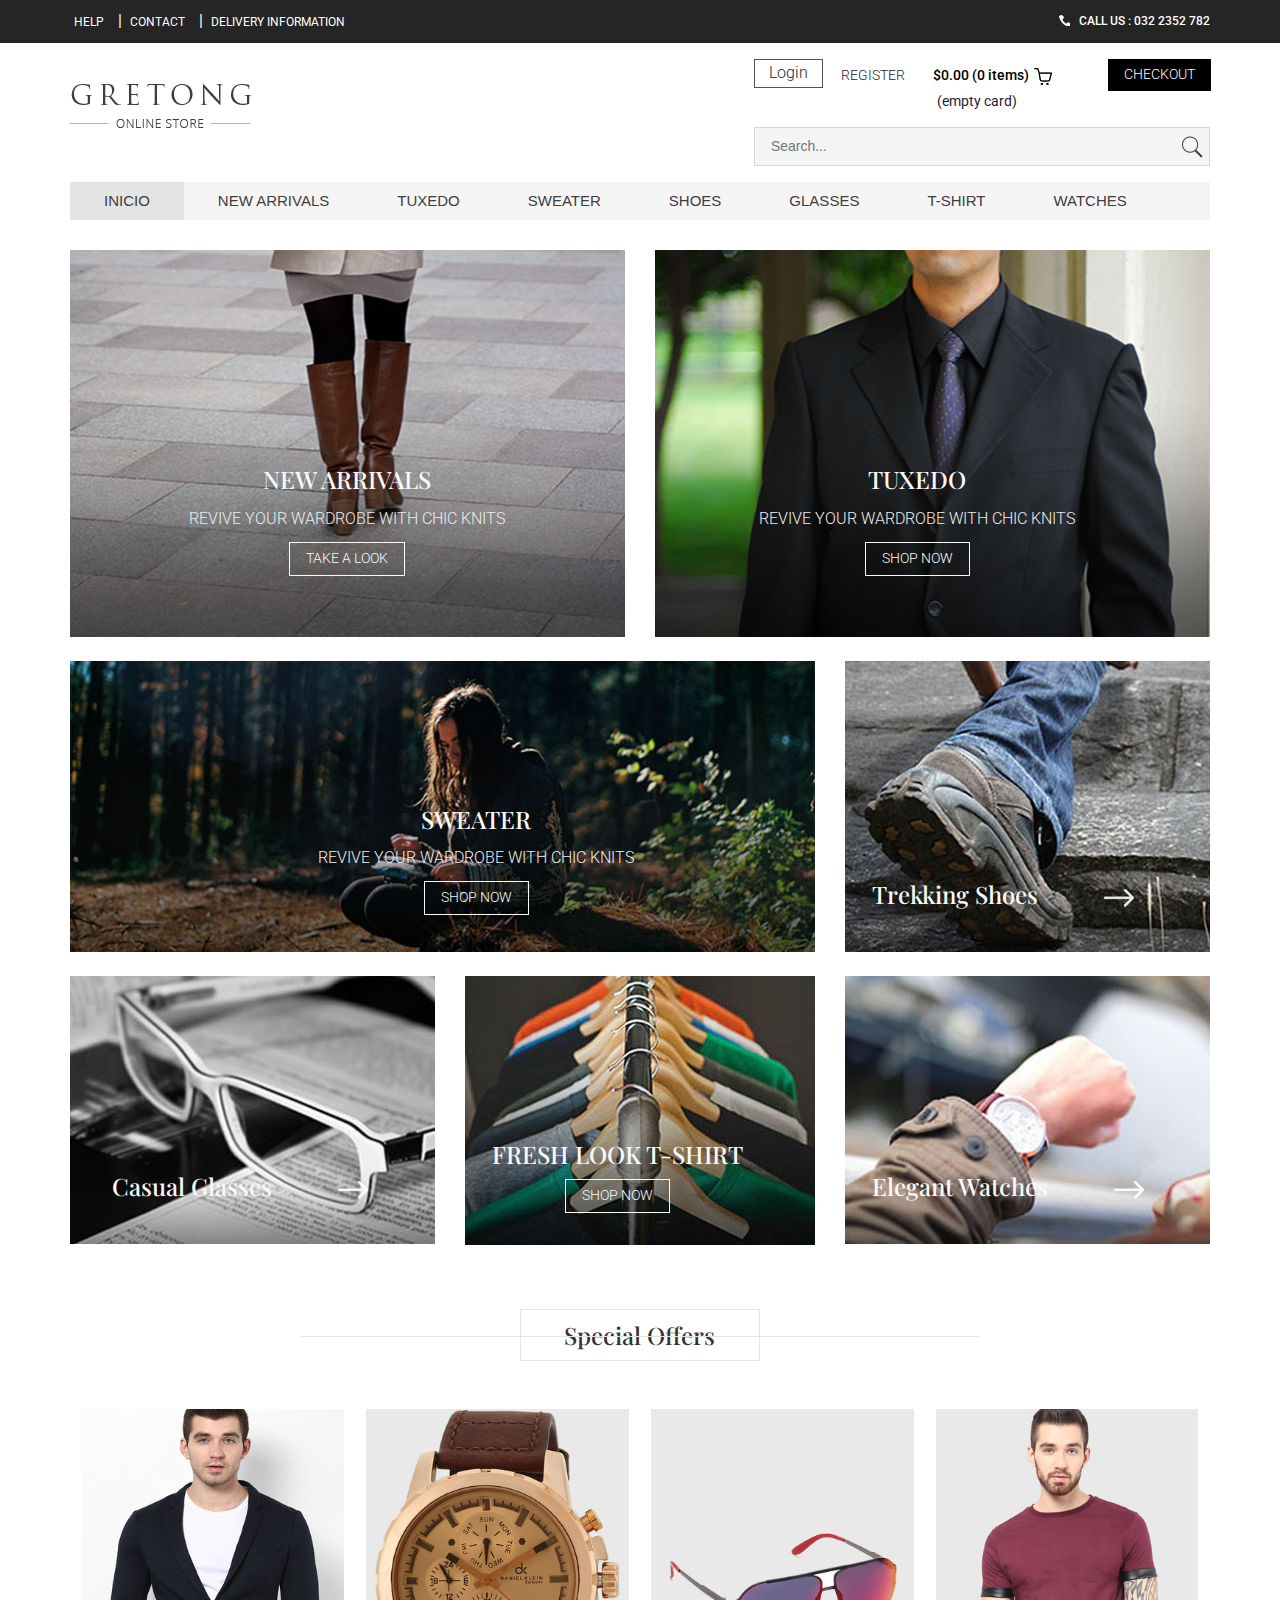
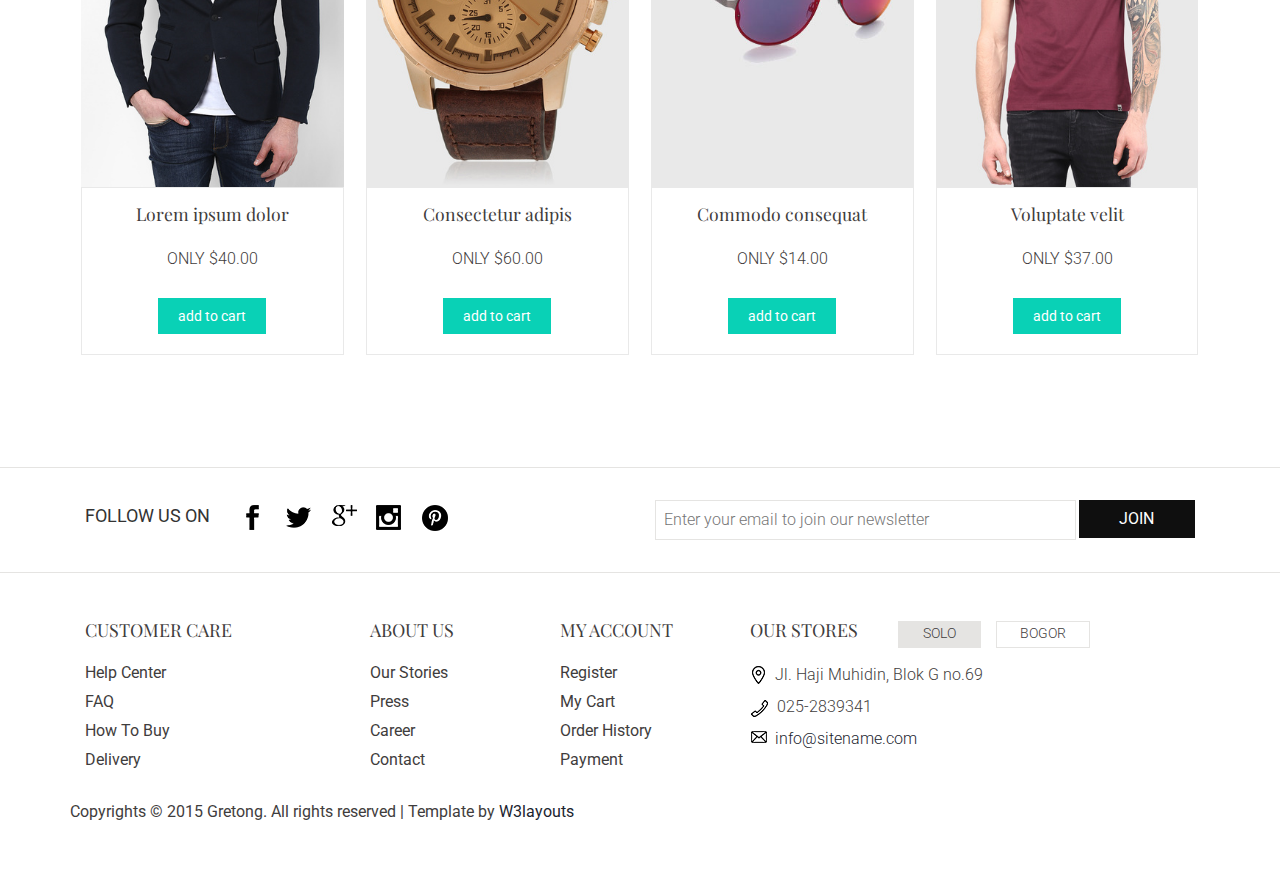
==== commit 4cb56b1b: "Menus" ====
--- a/index.html
+++ b/index.html
@@ -117,10 +117,10 @@
 							<div class="h_nav">
 								<h4>Clothing</h4>
 								<ul>
-									<li><a href="women.html">new arrivals</a></li>
-									<li><a href="women.html">men</a></li>
-									<li><a href="women.html">women</a></li>
-									<li><a href="women.html">accessories</a></li>
+									<li><a href="women.html">Quienes somos</a></li>
+									<li><a href="women.html">Nuestra Empresa</a></li>
+									<li><a href="women.html">Acerca de nosostros</a></li>
+									<li><a href="women.html">Contacto</a></li>
 									<li><a href="women.html">kids</a></li>
 									<li><a href="women.html">brands</a></li>
 								</ul>	
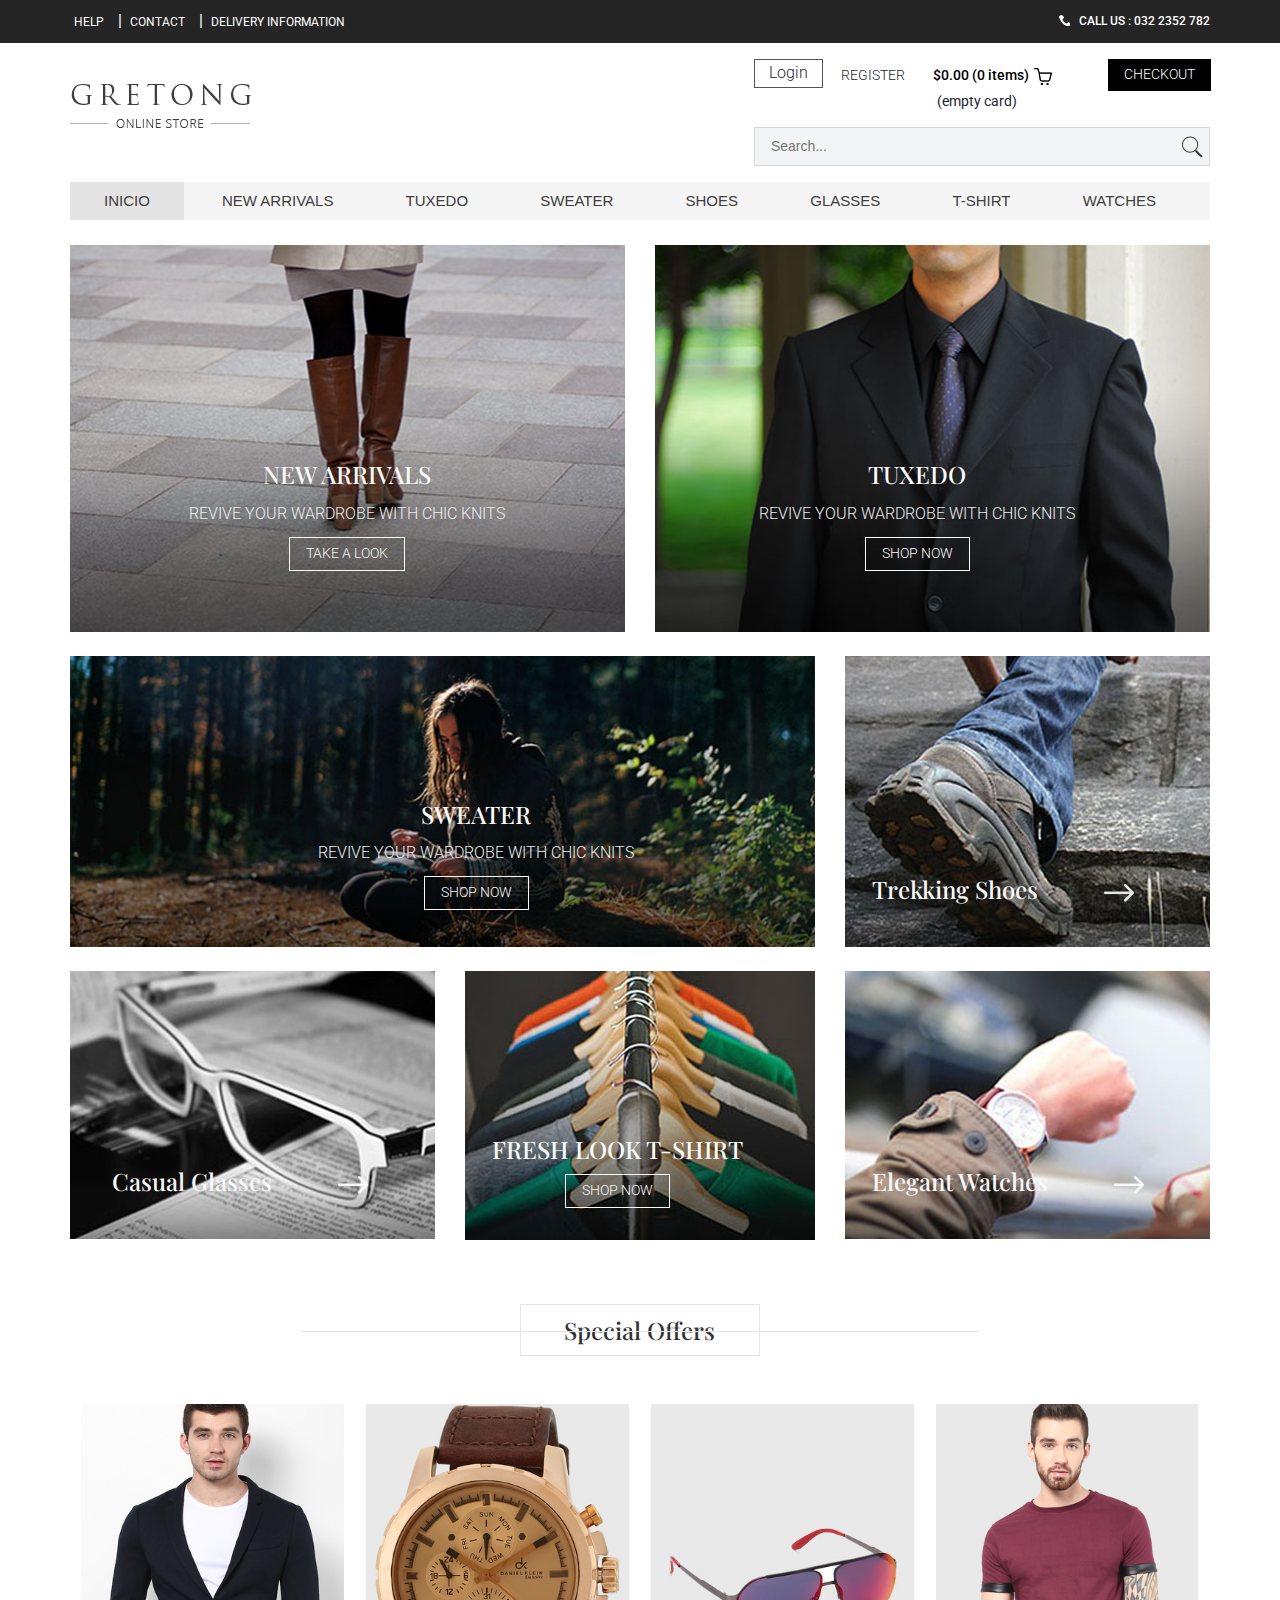
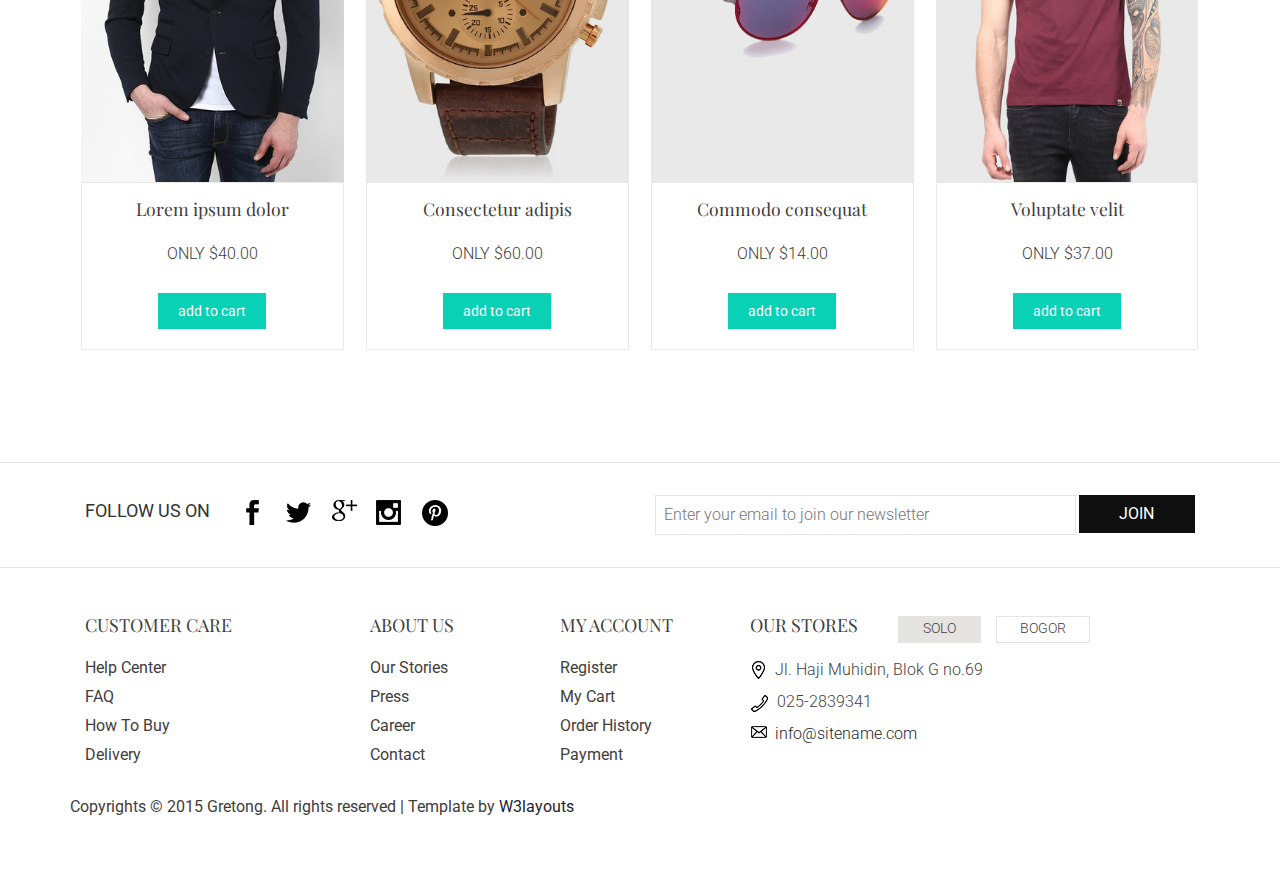
==== commit 6c0e9581: "CAmbio2" ====
--- a/index.html
+++ b/index.html
@@ -7,7 +7,7 @@
 <!DOCTYPE HTML>
 <html>
 <head>
-<title>Gretong a Ecommerce Category Flat Bootstarp Responsive Website Template | Inicio :: w3layouts</title>
+<title>Nice Shoes México</title>
 <link href="css/bootstrap.css" rel='stylesheet' type='text/css' />
 <!-- jQuery (necessary JavaScript plugins) -->
 <script type='text/javascript' src="js/jquery-1.11.1.min.js"></script>
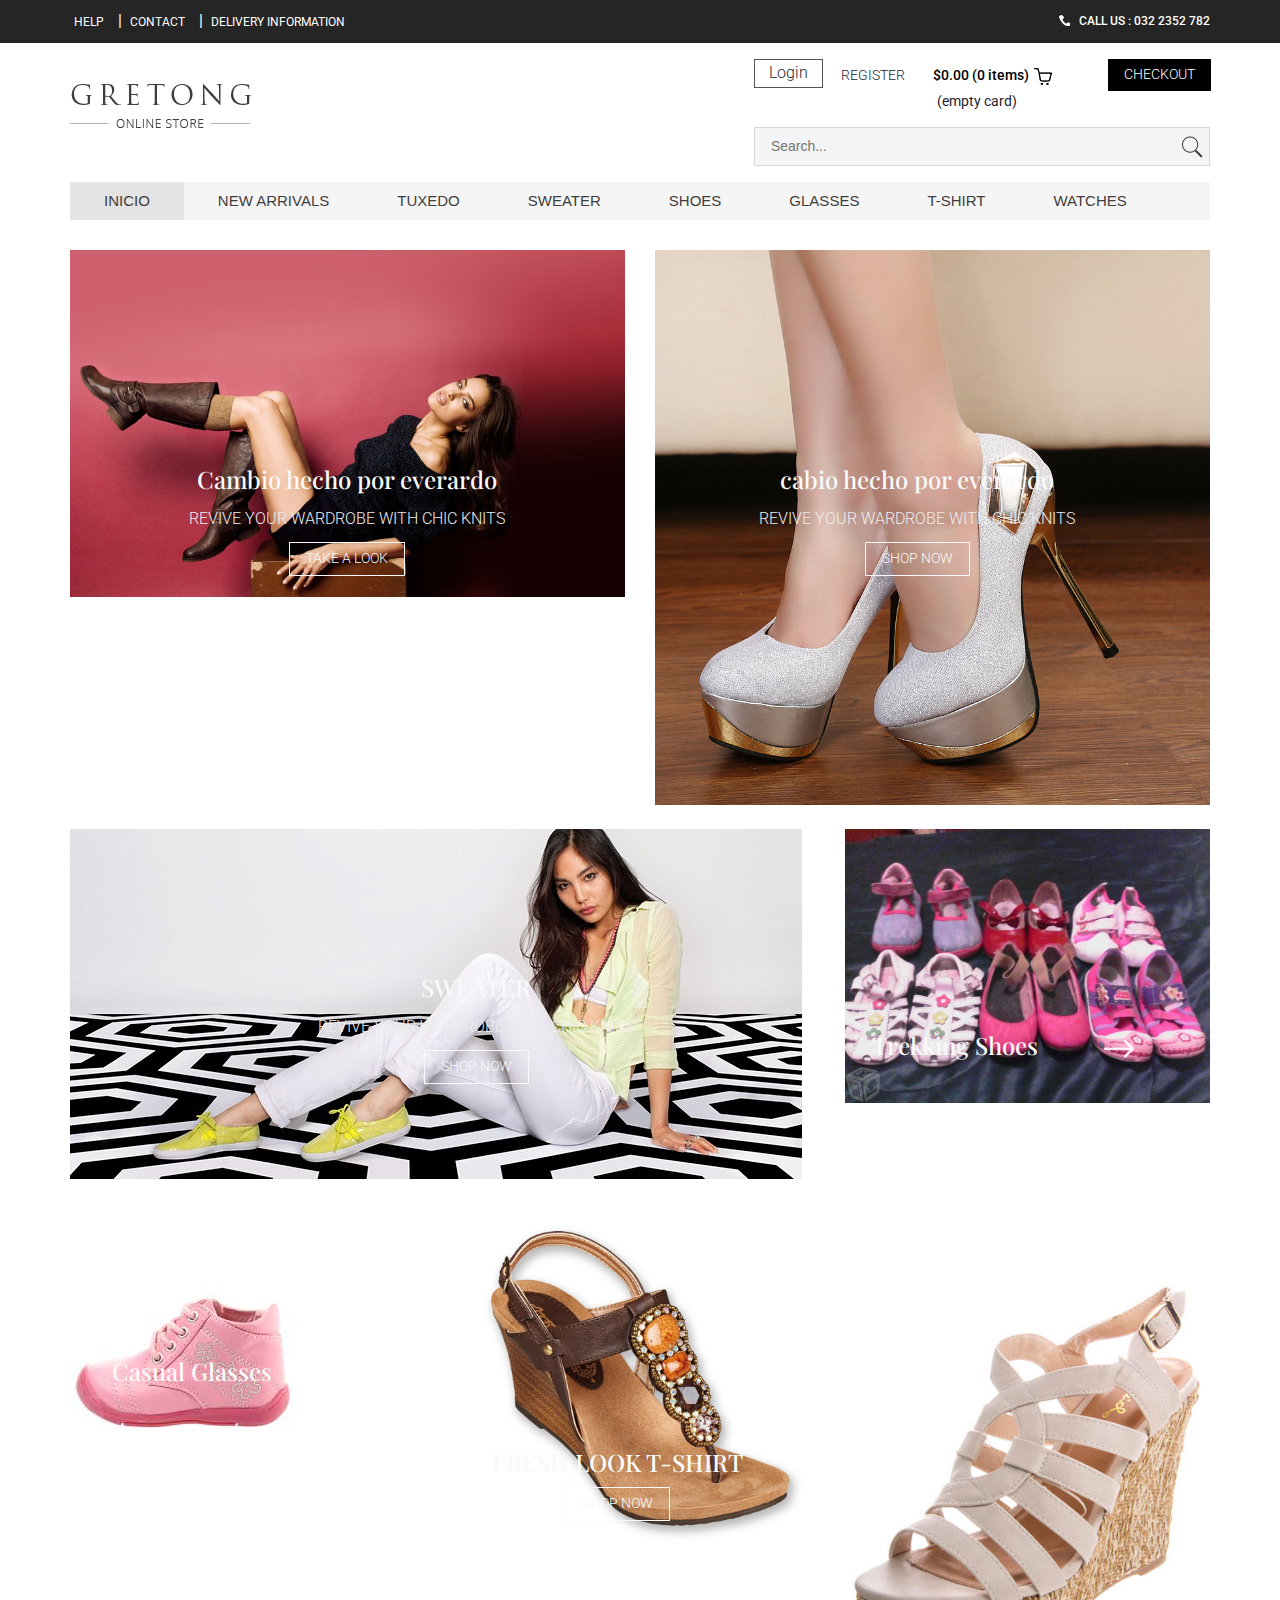
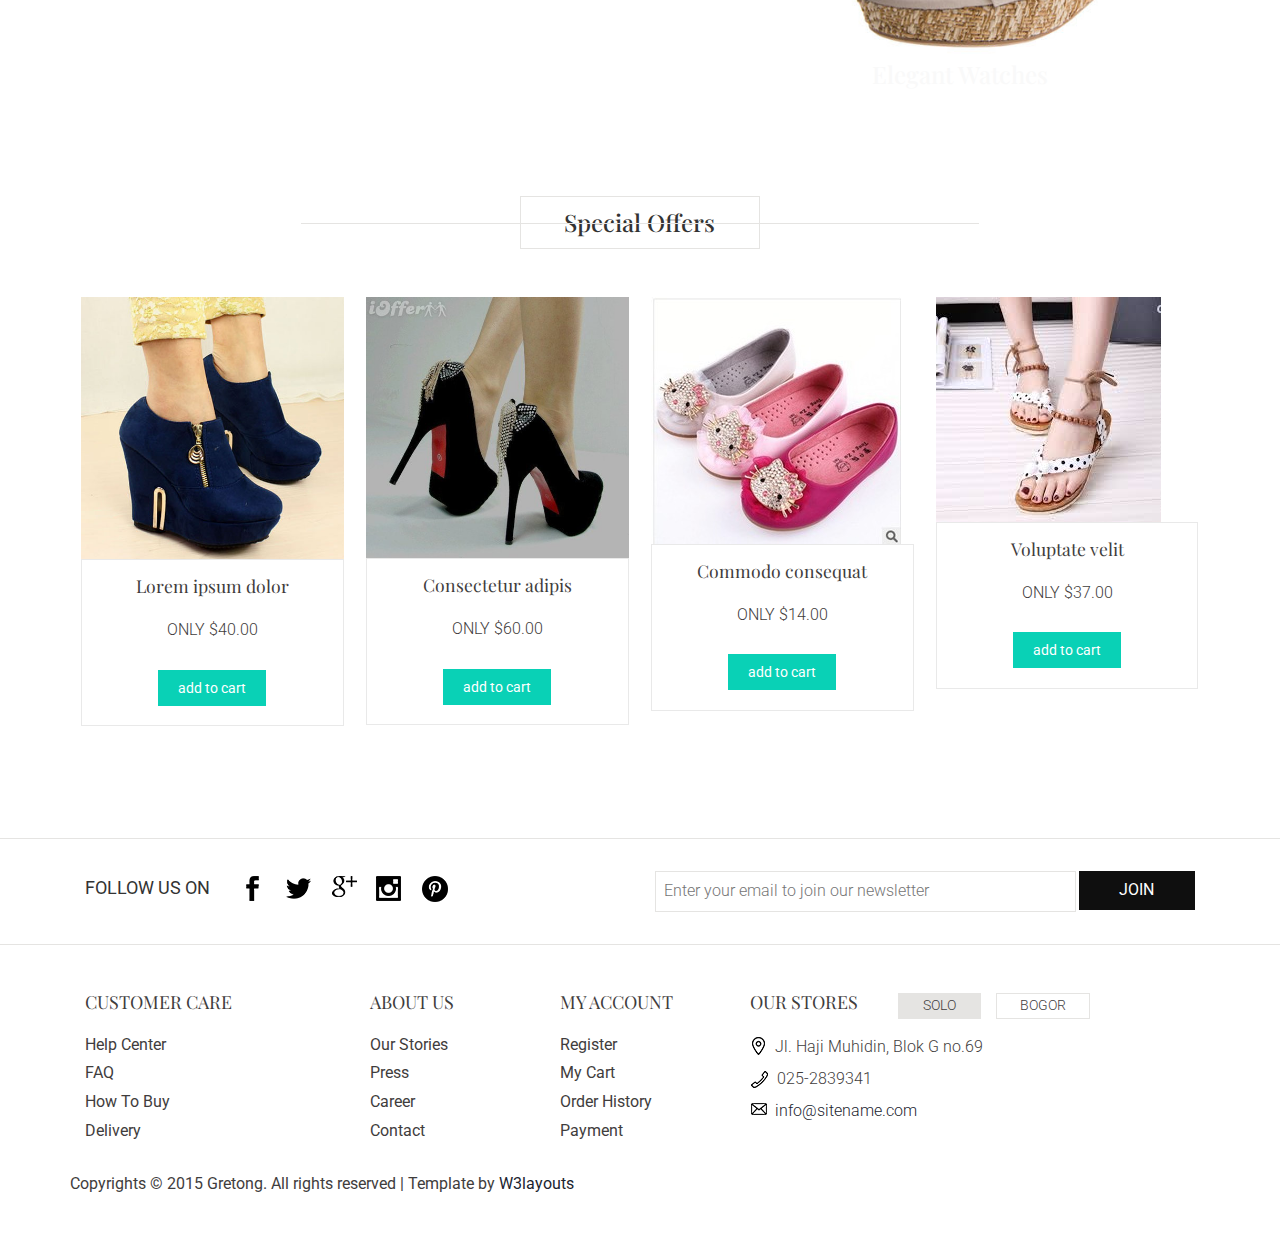
==== commit bdd12778: "Merge pull request #1 from josephsantiago/comitt" ====
--- a/index.html
+++ b/index.html
@@ -757,9 +757,9 @@
 	<div class="container">
 		<div class="arriv-top">
 			<div class="col-md-6 arriv-left">
-				<img src="images/1.jpg" class="img-responsive" alt="">
+				<img src="images/m2.jpg" class="img-responsive" alt="">
 				<div class="arriv-info">
-					<h3>NEW ARRIVALS</h3>
+					<h3>Cambio hecho por everardo</h3>
 					<p>REVIVE YOUR WARDROBE WITH CHIC KNITS</p>
 					<div class="crt-btn">
 						<a href="details.html">TAKE A LOOK</a>
@@ -767,9 +767,9 @@
 				</div>
 			</div>
 			<div class="col-md-6 arriv-right">
-				<img src="images/2.jpg" class="img-responsive" alt="">
+				<img src="images/z5.jpg" class="img-responsive" alt="">
 				<div class="arriv-info">
-					<h3>TUXEDO</h3>
+					<h3>cabio hecho por everardo</h3>
 					<p>REVIVE YOUR WARDROBE WITH CHIC KNITS</p>
 					<div class="crt-btn">
 						<a href="details.html">SHOP NOW</a>
@@ -780,7 +780,7 @@
 		</div>
 		<div class="arriv-bottm">
 			<div class="col-md-8 arriv-left1">
-				<img src="images/3.jpg" class="img-responsive" alt="">
+				<img src="images/m1.jpg" class="img-responsive" alt="">
 				<div class="arriv-info1">
 					<h3>SWEATER</h3>
 					<p>REVIVE YOUR WARDROBE WITH CHIC KNITS</p>
@@ -790,7 +790,7 @@
 				</div>
 			</div>
 			<div class="col-md-4 arriv-right1">
-				<img src="images/4.jpg" class="img-responsive" alt="">
+				<img src="images/i9.jpg" class="img-responsive" alt="">
 				<div class="arriv-info2">
 					<a href="details.html"><h3>Trekking Shoes<i class="ars"></i></h3></a>
 				</div>
@@ -799,13 +799,13 @@
 		</div>
 		<div class="arriv-las">
 			<div class="col-md-4 arriv-left2">
-				<img src="images/5.jpg" class="img-responsive" alt="">
+				<img src="images/i2.jpg" class="img-responsive" alt="">
 				<div class="arriv-info2">
 					<a href="details.html"><h3>Casual Glasses<i class="ars"></i></h3></a>
 				</div>
 			</div>
 			<div class="col-md-4 arriv-middle">
-				<img src="images/6.jpg" class="img-responsive" alt="">
+				<img src="images/h1.jpg" class="img-responsive" alt="">
 				<div class="arriv-info3">
 					<h3>FRESH LOOK T-SHIRT</h3>
 					<div class="crt-btn">
@@ -814,7 +814,7 @@
 				</div>
 			</div>
 			<div class="col-md-4 arriv-right2">
-				<img src="images/7.jpg" class="img-responsive" alt="">
+				<img src="images/h2.jpg" class="img-responsive" alt="">
 				<div class="arriv-info2">
 					<a href="details.html"><h3>Elegant Watches<i class="ars"></i></h3></a>
 				</div>
@@ -829,7 +829,7 @@
 		<div class="specia-top">
 			<ul class="grid_2">
 		<li>
-				<a href="details.html"><img src="images/8.jpg" class="img-responsive" alt=""></a>
+				<a href="details.html"><img src="images/z2.jpg" class="img-responsive" alt=""></a>
 				<div class="special-info grid_1 simpleCart_shelfItem">
 					<h5>Lorem ipsum dolor</h5>
 					<div class="item_add"><span class="item_price"><h6>ONLY $40.00</h6></span></div>
@@ -837,7 +837,7 @@
 				</div>
 		</li>
 		<li>
-				<a href="details.html"><img src="images/9.jpg" class="img-responsive" alt=""></a>
+				<a href="details.html"><img src="images/z3.jpg" class="img-responsive" alt=""></a>
 				<div class="special-info grid_1 simpleCart_shelfItem">
 					<h5>Consectetur adipis</h5>
 					<div class="item_add"><span class="item_price"><h6>ONLY $60.00</h6></span></div>
@@ -845,7 +845,7 @@
 			</div>
 		</li>
 		<li>
-				<a href="details.html"><img src="images/10.jpg" class="img-responsive" alt=""></a>
+				<a href="details.html"><img src="images/i1.jpg" class="img-responsive" alt=""></a>
 				<div class="special-info grid_1 simpleCart_shelfItem">
 					<h5>Commodo consequat</h5>
 					<div class="item_add"><span class="item_price"><h6>ONLY $14.00</h6></span></div>
@@ -853,7 +853,7 @@
 			</div>
 		</li>
 		<li>
-				<a href="details.html"><img src="images/11.jpg" class="img-responsive" alt=""></a>
+				<a href="details.html"><img src="images/m3.jpg" class="img-responsive" alt=""></a>
 				<div class="special-info grid_1 simpleCart_shelfItem">
 					<h5>Voluptate velit</h5>
 					<div class="item_add"><span class="item_price"><h6>ONLY $37.00</h6></span></div>
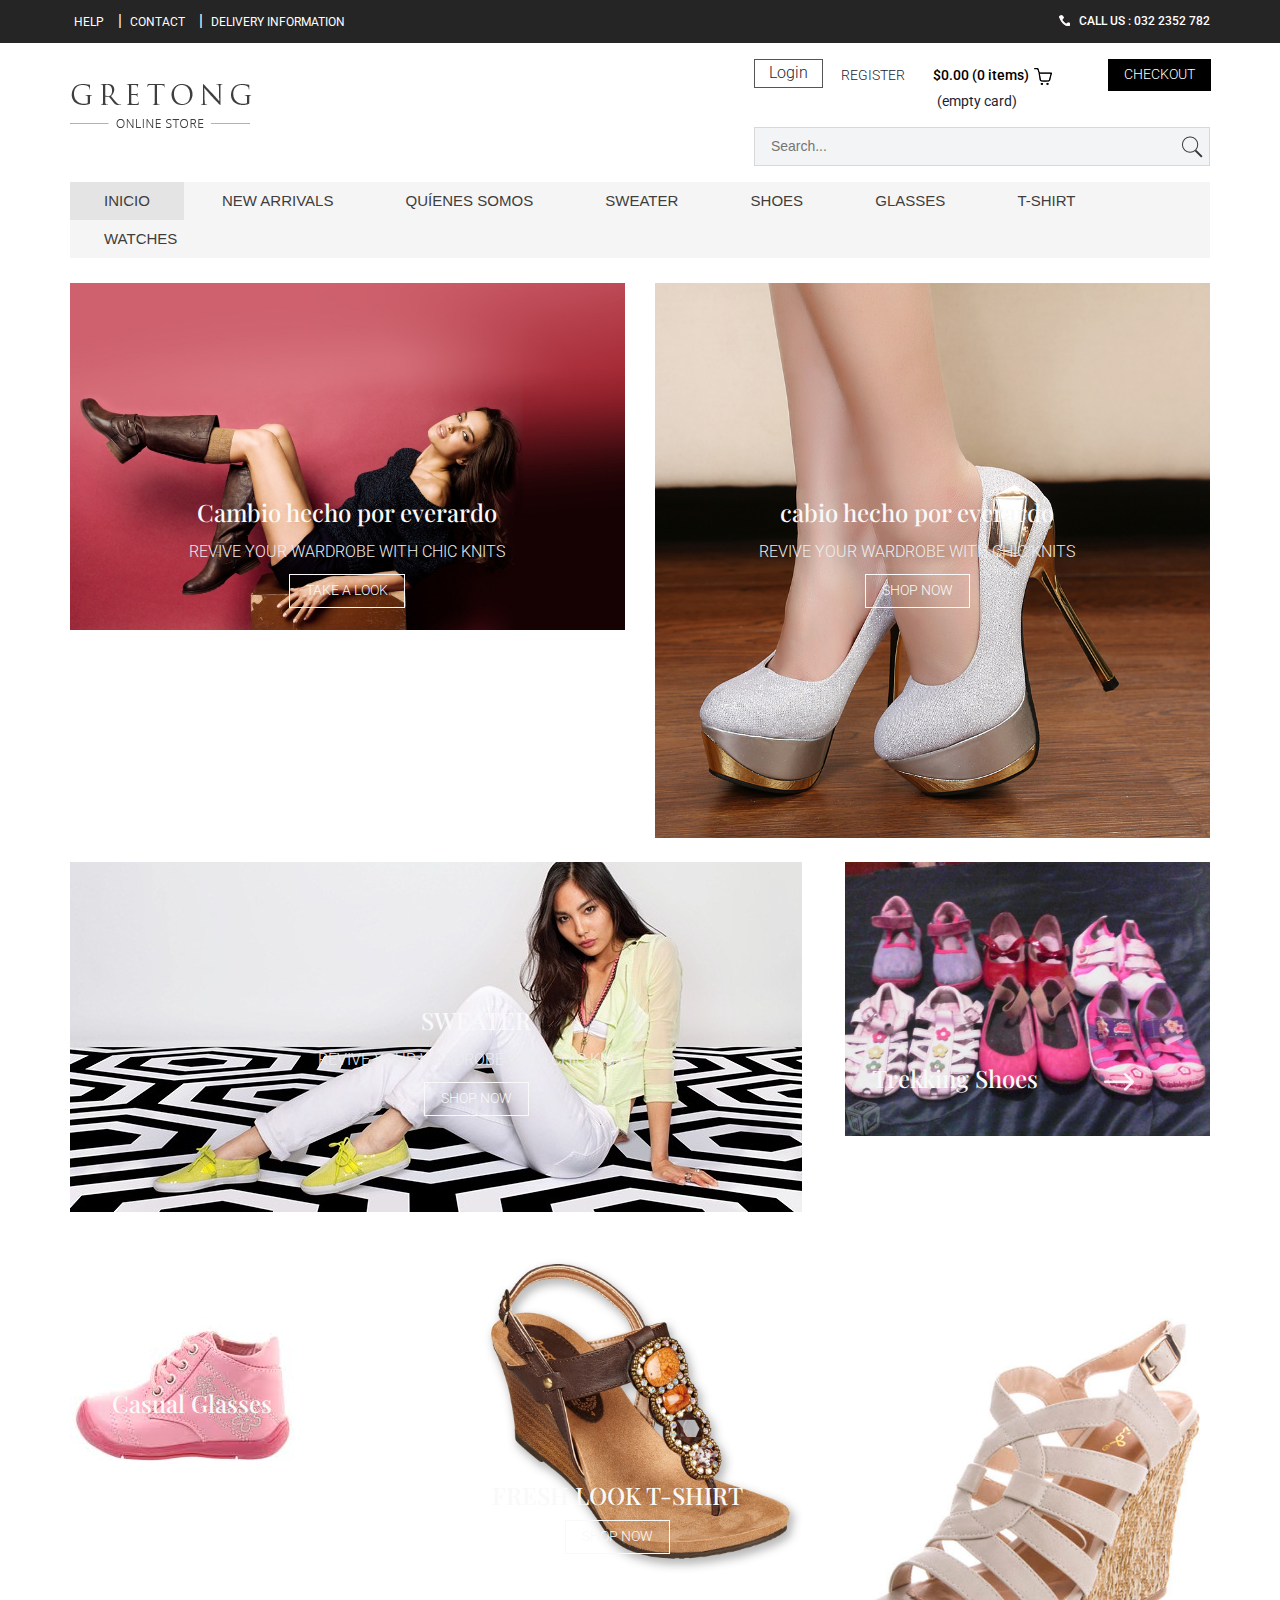
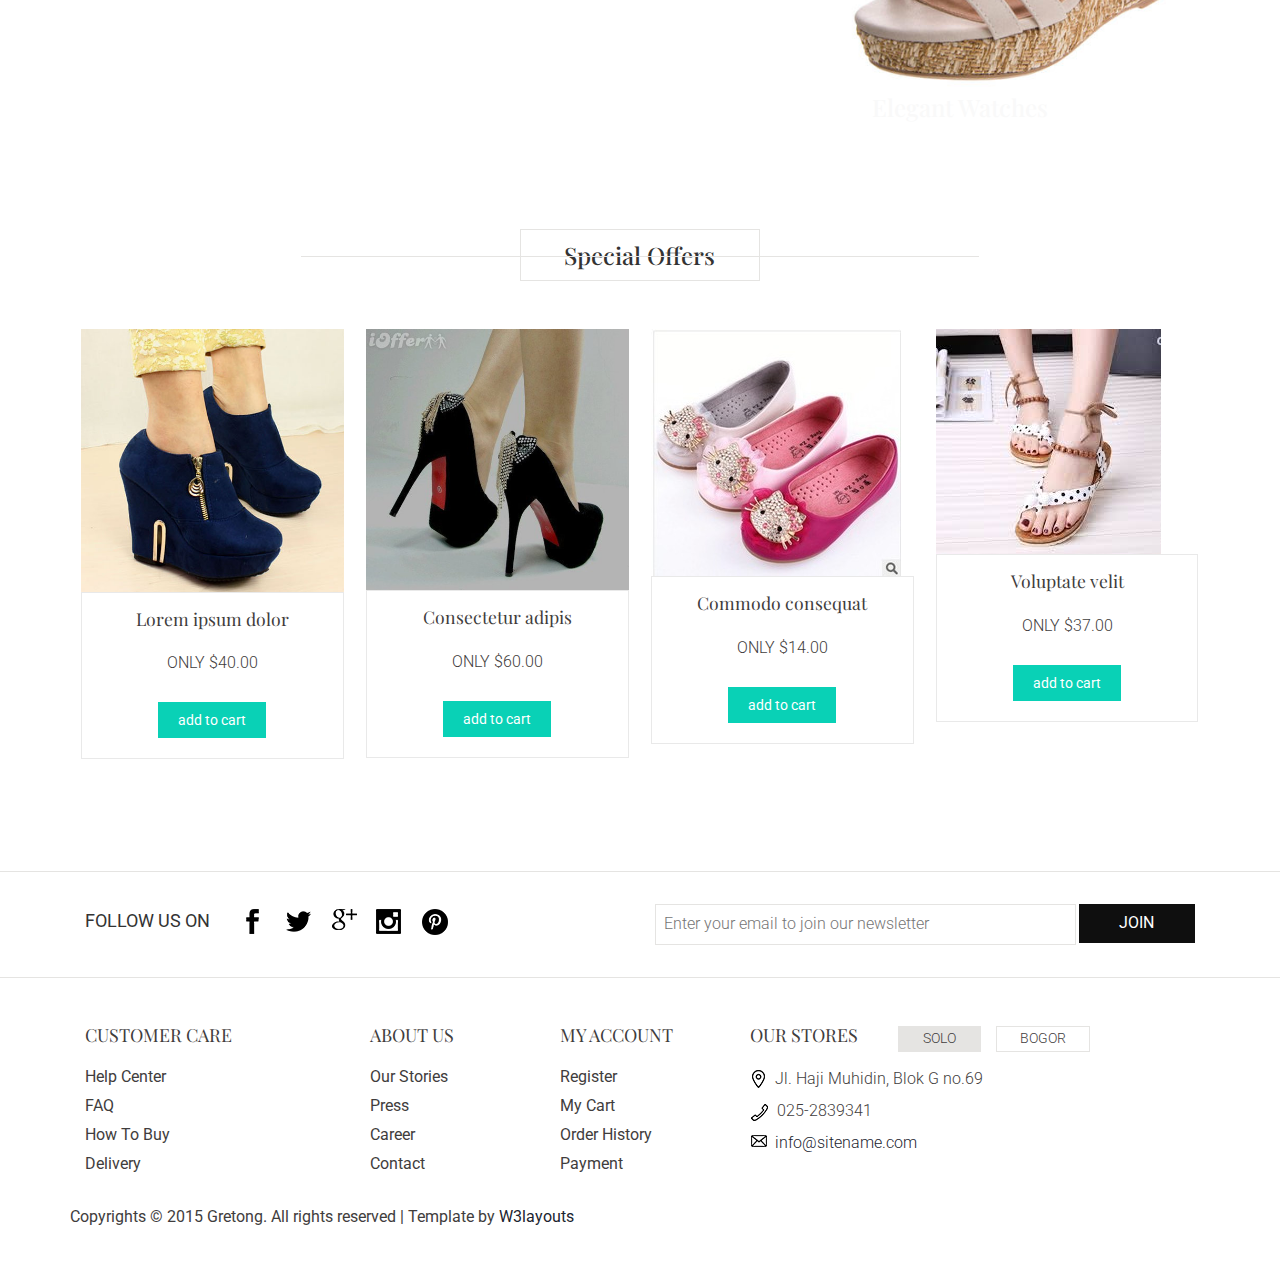
==== commit 445fc85e: "CAbio en index" ====
--- a/index.html
+++ b/index.html
@@ -126,71 +126,7 @@
 								</ul>	
 							</div>							
 						</div>
-						<div class="col1">
-							<div class="h_nav">
-								<h4>kids</h4>
-								<ul>
-									<li><a href="women.html">Pools&Tees</a></li>
-									<li><a href="women.html">shirts</a></li>
-									<li><a href="women.html">shorts</a></li>
-									<li><a href="women.html">twinsets</a></li>
-									<li><a href="women.html">kurts</a></li>
-									<li><a href="women.html">jackets</a></li>
-								</ul>	
-							</div>							
-						</div>
-						<div class="col1">
-							<div class="h_nav">
-								<h4>Bags</h4>
-								<ul>
-									<li><a href="women.html">Handbag</a></li>
-									<li><a href="women.html">Slingbags</a></li>
-									<li><a href="women.html">Clutches</a></li>
-									<li><a href="women.html">Totes</a></li>
-									<li><a href="women.html">Wallets</a></li>
-									<li><a href="women.html">Laptopbags</a></li>
-								</ul>	
-							</div>												
-						</div>
-						<div class="col1">
-							<div class="h_nav">
-								<h4>account</h4>
-								<ul>
-									<li><a href="#">login</a></li>
-									<li><a href="register.html">create an account</a></li>
-									<li><a href="women.html">create wishlist</a></li>
-									<li><a href="women.html">my shopping bag</a></li>
-									<li><a href="women.html">brands</a></li>
-									<li><a href="women.html">create wishlist</a></li>
-								</ul>	
-							</div>						
-						</div>
-						<div class="col1">
-							<div class="h_nav">
-								<h4>Accessories</h4>
-								<ul>
-									<li><a href="women.html">Belts</a></li>
-									<li><a href="women.html">Pens</a></li>
-									<li><a href="women.html">Eyeglasses</a></li>
-									<li><a href="women.html">accessories</a></li>
-									<li><a href="women.html">Watches</a></li>
-									<li><a href="women.html">Jewellery</a></li>
-								</ul>	
-							</div>
-						</div>
-						<div class="col1">
-							<div class="h_nav">
-								<h4>Footwear</h4>
-								<ul>
-									<li><a href="women.html">new arrivals</a></li>
-									<li><a href="women.html">men</a></li>
-									<li><a href="women.html">women</a></li>
-									<li><a href="women.html">accessories</a></li>
-									<li><a href="women.html">kids</a></li>
-									<li><a href="women.html">style videos</a></li>
-								</ul>	
-							</div>
-						</div>
+						
 					</div>
 					<div class="row">
 						<div class="col2"></div>
@@ -201,7 +137,7 @@
 					</div>
     				</div>
 				</li>
-			<li><a class="color4" href="#">TUXEDO</a>
+			<li><a class="color4" href="#">Quíenes somos</a>
 				<div class="megapanel">
 					<div class="row">
 						<div class="col1">
@@ -217,71 +153,7 @@
 								</ul>	
 							</div>							
 						</div>
-						<div class="col1">
-							<div class="h_nav">
-								<h4>kids</h4>
-								<ul>
-									<li><a href="women.html">Pools&Tees</a></li>
-									<li><a href="women.html">shirts</a></li>
-									<li><a href="women.html">shorts</a></li>
-									<li><a href="women.html">twinsets</a></li>
-									<li><a href="women.html">kurts</a></li>
-									<li><a href="women.html">jackets</a></li>
-								</ul>	
-							</div>							
-						</div>
-						<div class="col1">
-							<div class="h_nav">
-								<h4>Bags</h4>
-								<ul>
-									<li><a href="women.html">Handbag</a></li>
-									<li><a href="women.html">Slingbags</a></li>
-									<li><a href="women.html">Clutches</a></li>
-									<li><a href="women.html">Totes</a></li>
-									<li><a href="women.html">Wallets</a></li>
-									<li><a href="women.html">Laptopbags</a></li>
-								</ul>	
-							</div>												
-						</div>
-						<div class="col1">
-							<div class="h_nav">
-								<h4>account</h4>
-								<ul>
-									<li><a href="#">login</a></li>
-									<li><a href="register.html">create an account</a></li>
-									<li><a href="women.html">create wishlist</a></li>
-									<li><a href="women.html">my shopping bag</a></li>
-									<li><a href="women.html">brands</a></li>
-									<li><a href="women.html">create wishlist</a></li>
-								</ul>	
-							</div>						
-						</div>
-						<div class="col1">
-							<div class="h_nav">
-								<h4>Accessories</h4>
-								<ul>
-									<li><a href="women.html">Belts</a></li>
-									<li><a href="women.html">Pens</a></li>
-									<li><a href="women.html">Eyeglasses</a></li>
-									<li><a href="women.html">accessories</a></li>
-									<li><a href="women.html">Watches</a></li>
-									<li><a href="women.html">Jewellery</a></li>
-								</ul>	
-							</div>
-						</div>
-						<div class="col1">
-							<div class="h_nav">
-								<h4>Footwear</h4>
-								<ul>
-									<li><a href="women.html">new arrivals</a></li>
-									<li><a href="women.html">men</a></li>
-									<li><a href="women.html">women</a></li>
-									<li><a href="women.html">accessories</a></li>
-									<li><a href="women.html">kids</a></li>
-									<li><a href="women.html">style videos</a></li>
-								</ul>	
-							</div>
-						</div>
+						
 					</div>
 					<div class="row">
 						<div class="col2"></div>
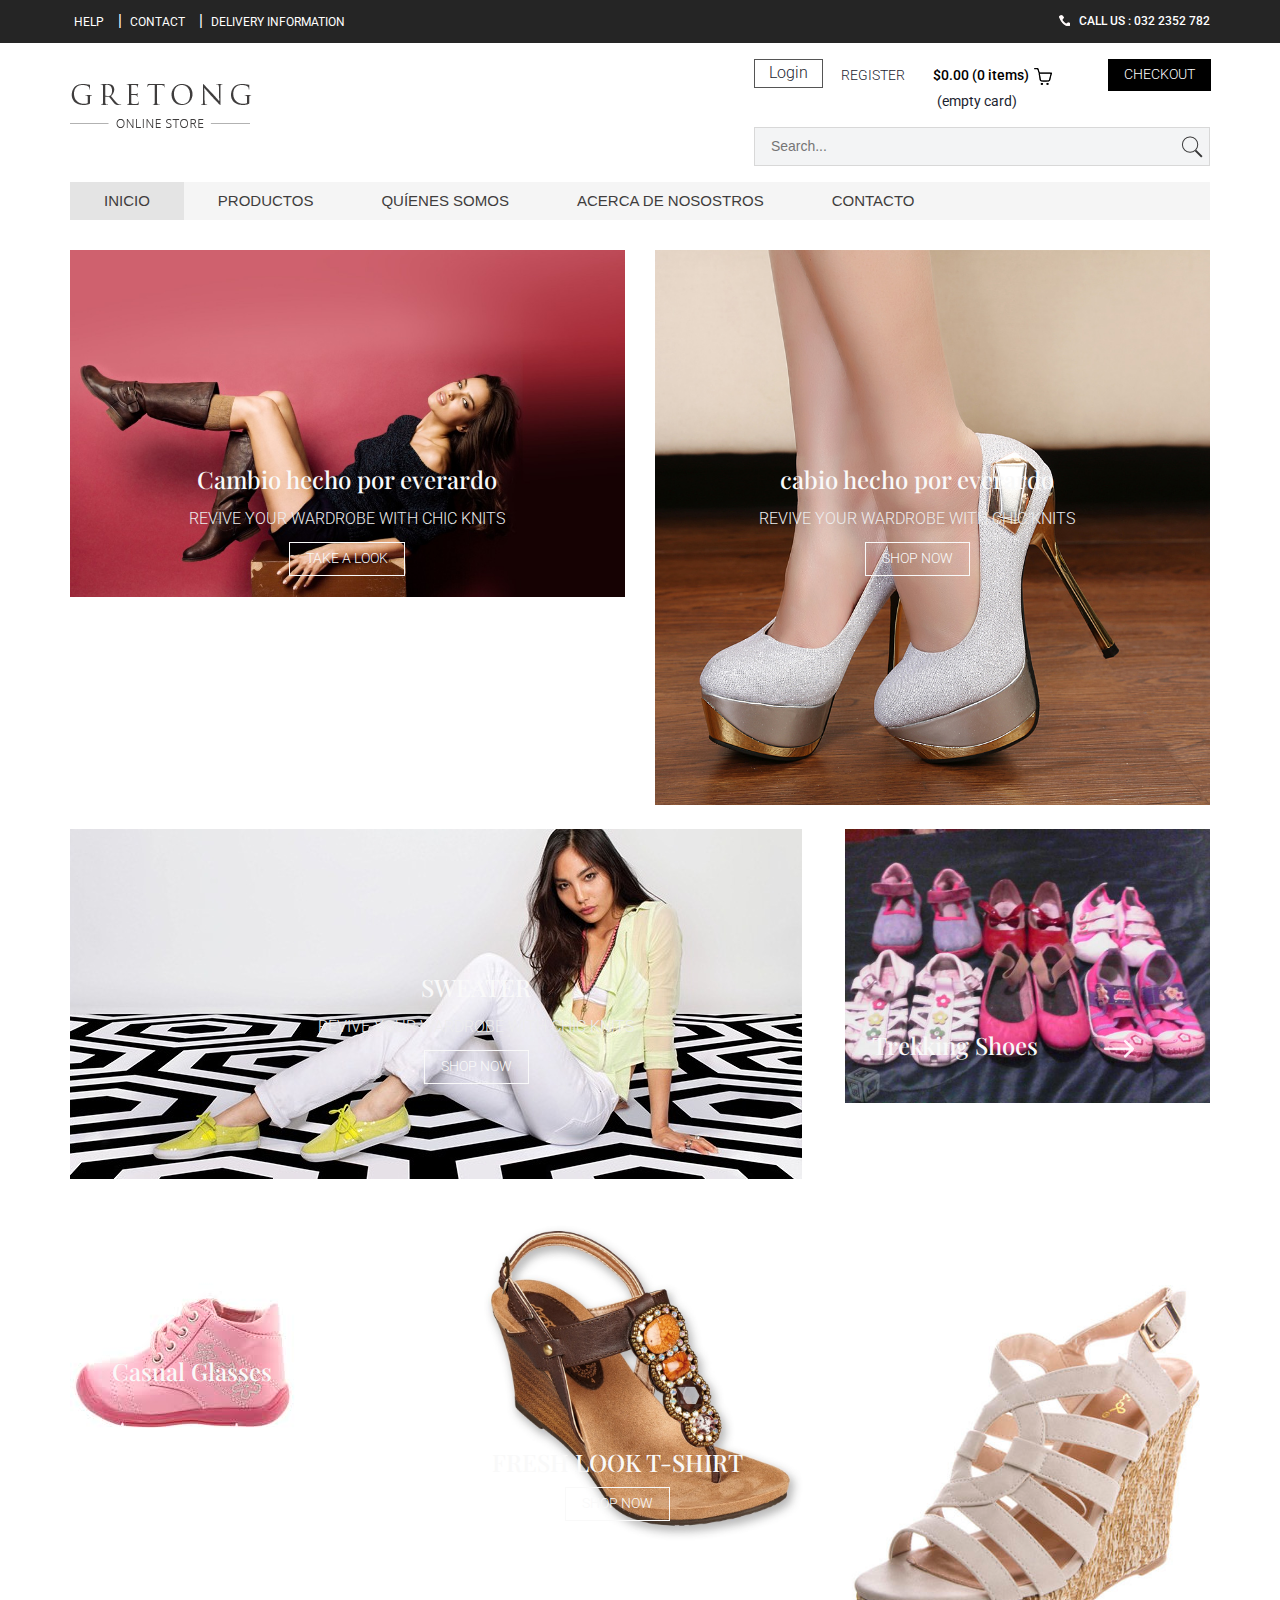
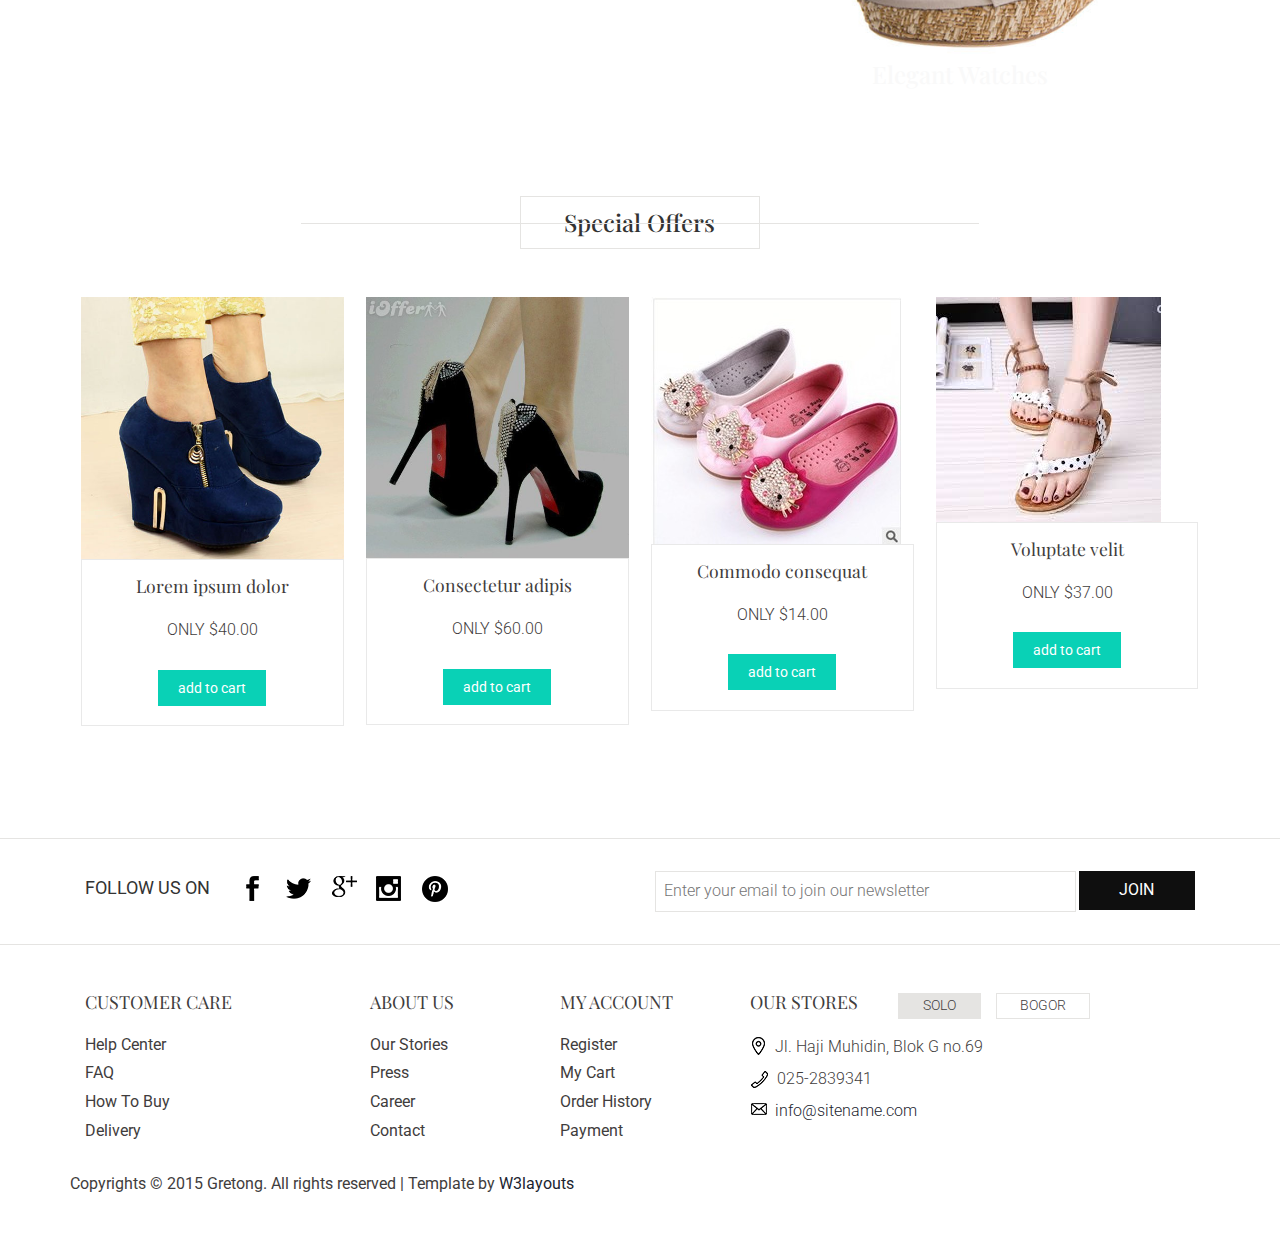
==== commit 06ae6ea5: "Camio a las 11:30" ====
--- a/index.html
+++ b/index.html
@@ -110,7 +110,7 @@
 		<!-- start header menu -->
 		<ul class="megamenu skyblue">
 			<li class="active grid"><a class="color1" href="index.html">Inicio</a></li>
-			<li class="grid"><a class="color2" href="#">new arrivals</a>
+			<li class="grid"><a class="color2" href="#">Productos</a>
 				<div class="megapanel">
 					<div class="row">
 						<div class="col1">
@@ -164,7 +164,31 @@
 					</div>
     				</div>
 				</li>				
-				<li><a class="color5" href="#">SWEATER</a>
+				<li><a class="color5" href="#">Acerca de nosostros</a>
+				<div class="megapanel">
+					<div class="row">
+						<div class="col1">
+							<div class="h_nav">
+								<h4>Clothing</h4>
+								<ul>
+									<li><a href="women.html">Misión</a></li>
+									<li><a href="women.html">Visión</a></li>
+									<li><a href="women.html">Objetivo</a></li>
+								</ul>	
+							</div>							
+						</div>
+						
+					</div>
+					<div class="row">
+						<div class="col2"></div>
+						<div class="col1"></div>
+						<div class="col1"></div>
+						<div class="col1"></div>
+						<div class="col1"></div>
+					</div>
+    				</div>
+				</li>
+				<li><a class="color6" href="#">Contacto</a>
 				<div class="megapanel">
 					<div class="row">
 						<div class="col1">
@@ -180,162 +204,7 @@
 								</ul>	
 							</div>							
 						</div>
-						<div class="col1">
-							<div class="h_nav">
-								<h4>kids</h4>
-								<ul>
-									<li><a href="women.html">Pools&Tees</a></li>
-									<li><a href="women.html">shirts</a></li>
-									<li><a href="women.html">shorts</a></li>
-									<li><a href="women.html">twinsets</a></li>
-									<li><a href="women.html">kurts</a></li>
-									<li><a href="women.html">jackets</a></li>
-								</ul>	
-							</div>							
-						</div>
-						<div class="col1">
-							<div class="h_nav">
-								<h4>Bags</h4>
-								<ul>
-									<li><a href="women.html">Handbag</a></li>
-									<li><a href="women.html">Slingbags</a></li>
-									<li><a href="women.html">Clutches</a></li>
-									<li><a href="women.html">Totes</a></li>
-									<li><a href="women.html">Wallets</a></li>
-									<li><a href="women.html">Laptopbags</a></li>
-								</ul>	
-							</div>												
-						</div>
-						<div class="col1">
-							<div class="h_nav">
-								<h4>account</h4>
-								<ul>
-									<li><a href="#">login</a></li>
-									<li><a href="register.html">create an account</a></li>
-									<li><a href="women.html">create wishlist</a></li>
-									<li><a href="women.html">my shopping bag</a></li>
-									<li><a href="women.html">brands</a></li>
-									<li><a href="women.html">create wishlist</a></li>
-								</ul>	
-							</div>						
-						</div>
-						<div class="col1">
-							<div class="h_nav">
-								<h4>Accessories</h4>
-								<ul>
-									<li><a href="women.html">Belts</a></li>
-									<li><a href="women.html">Pens</a></li>
-									<li><a href="women.html">Eyeglasses</a></li>
-									<li><a href="women.html">accessories</a></li>
-									<li><a href="women.html">Watches</a></li>
-									<li><a href="women.html">Jewellery</a></li>
-								</ul>	
-							</div>
-						</div>
-						<div class="col1">
-							<div class="h_nav">
-								<h4>Footwear</h4>
-								<ul>
-									<li><a href="women.html">new arrivals</a></li>
-									<li><a href="women.html">men</a></li>
-									<li><a href="women.html">women</a></li>
-									<li><a href="women.html">accessories</a></li>
-									<li><a href="women.html">kids</a></li>
-									<li><a href="women.html">style videos</a></li>
-								</ul>	
-							</div>
-						</div>
-					</div>
-					<div class="row">
-						<div class="col2"></div>
-						<div class="col1"></div>
-						<div class="col1"></div>
-						<div class="col1"></div>
-						<div class="col1"></div>
-					</div>
-    				</div>
-				</li>
-				<li><a class="color6" href="#">SHOES</a>
-				<div class="megapanel">
-					<div class="row">
-						<div class="col1">
-							<div class="h_nav">
-								<h4>Clothing</h4>
-								<ul>
-									<li><a href="women.html">new arrivals</a></li>
-									<li><a href="women.html">men</a></li>
-									<li><a href="women.html">women</a></li>
-									<li><a href="women.html">accessories</a></li>
-									<li><a href="women.html">kids</a></li>
-									<li><a href="women.html">brands</a></li>
-								</ul>	
-							</div>							
-						</div>
-						<div class="col1">
-							<div class="h_nav">
-								<h4>kids</h4>
-								<ul>
-									<li><a href="women.html">Pools&Tees</a></li>
-									<li><a href="women.html">shirts</a></li>
-									<li><a href="women.html">shorts</a></li>
-									<li><a href="women.html">twinsets</a></li>
-									<li><a href="women.html">kurts</a></li>
-									<li><a href="women.html">jackets</a></li>
-								</ul>	
-							</div>							
-						</div>
-						<div class="col1">
-							<div class="h_nav">
-								<h4>Bags</h4>
-								<ul>
-									<li><a href="women.html">Handbag</a></li>
-									<li><a href="women.html">Slingbags</a></li>
-									<li><a href="women.html">Clutches</a></li>
-									<li><a href="women.html">Totes</a></li>
-									<li><a href="women.html">Wallets</a></li>
-									<li><a href="women.html">Laptopbags</a></li>
-								</ul>	
-							</div>												
-						</div>
-						<div class="col1">
-							<div class="h_nav">
-								<h4>account</h4>
-								<ul>
-									<li><a href="#">login</a></li>
-									<li><a href="register.html">create an account</a></li>
-									<li><a href="women.html">create wishlist</a></li>
-									<li><a href="women.html">my shopping bag</a></li>
-									<li><a href="women.html">brands</a></li>
-									<li><a href="women.html">create wishlist</a></li>
-								</ul>	
-							</div>						
-						</div>
-						<div class="col1">
-							<div class="h_nav">
-								<h4>Accessories</h4>
-								<ul>
-									<li><a href="women.html">Belts</a></li>
-									<li><a href="women.html">Pens</a></li>
-									<li><a href="women.html">Eyeglasses</a></li>
-									<li><a href="women.html">accessories</a></li>
-									<li><a href="women.html">Watches</a></li>
-									<li><a href="women.html">Jewellery</a></li>
-								</ul>	
-							</div>
-						</div>
-						<div class="col1">
-							<div class="h_nav">
-								<h4>Footwear</h4>
-								<ul>
-									<li><a href="women.html">new arrivals</a></li>
-									<li><a href="women.html">men</a></li>
-									<li><a href="women.html">women</a></li>
-									<li><a href="women.html">accessories</a></li>
-									<li><a href="women.html">kids</a></li>
-									<li><a href="women.html">style videos</a></li>
-								</ul>	
-							</div>
-						</div>
+						
 					</div>
 					<div class="row">
 						<div class="col2"></div>
@@ -347,280 +216,7 @@
     				</div>
 				</li>				
 			
-				<li><a class="color7" href="#">GLASSES</a>
-				<div class="megapanel">
-					<div class="row">
-						<div class="col1">
-							<div class="h_nav">
-								<h4>Clothing</h4>
-								<ul>
-									<li><a href="women.html">new arrivals</a></li>
-									<li><a href="women.html">men</a></li>
-									<li><a href="women.html">women</a></li>
-									<li><a href="women.html">accessories</a></li>
-									<li><a href="women.html">kids</a></li>
-									<li><a href="women.html">brands</a></li>
-								</ul>	
-							</div>							
-						</div>
-						<div class="col1">
-							<div class="h_nav">
-								<h4>kids</h4>
-								<ul>
-									<li><a href="women.html">Pools&Tees</a></li>
-									<li><a href="women.html">shirts</a></li>
-									<li><a href="women.html">shorts</a></li>
-									<li><a href="women.html">twinsets</a></li>
-									<li><a href="women.html">kurts</a></li>
-									<li><a href="women.html">jackets</a></li>
-								</ul>	
-							</div>							
-						</div>
-						<div class="col1">
-							<div class="h_nav">
-								<h4>Bags</h4>
-								<ul>
-									<li><a href="women.html">Handbag</a></li>
-									<li><a href="women.html">Slingbags</a></li>
-									<li><a href="women.html">Clutches</a></li>
-									<li><a href="women.html">Totes</a></li>
-									<li><a href="women.html">Wallets</a></li>
-									<li><a href="women.html">Laptopbags</a></li>
-								</ul>	
-							</div>												
-						</div>
-						<div class="col1">
-							<div class="h_nav">
-								<h4>account</h4>
-								<ul>
-									<li><a href="#">login</a></li>
-									<li><a href="register.html">create an account</a></li>
-									<li><a href="women.html">create wishlist</a></li>
-									<li><a href="women.html">my shopping bag</a></li>
-									<li><a href="women.html">brands</a></li>
-									<li><a href="women.html">create wishlist</a></li>
-								</ul>	
-							</div>						
-						</div>
-						<div class="col1">
-							<div class="h_nav">
-								<h4>Accessories</h4>
-								<ul>
-									<li><a href="women.html">Belts</a></li>
-									<li><a href="women.html">Pens</a></li>
-									<li><a href="women.html">Eyeglasses</a></li>
-									<li><a href="women.html">accessories</a></li>
-									<li><a href="women.html">Watches</a></li>
-									<li><a href="women.html">Jewellery</a></li>
-								</ul>	
-							</div>
-						</div>
-						<div class="col1">
-							<div class="h_nav">
-								<h4>Footwear</h4>
-								<ul>
-									<li><a href="women.html">new arrivals</a></li>
-									<li><a href="women.html">men</a></li>
-									<li><a href="women.html">women</a></li>
-									<li><a href="women.html">accessories</a></li>
-									<li><a href="women.html">kids</a></li>
-									<li><a href="women.html">style videos</a></li>
-								</ul>	
-							</div>
-						</div>
-					</div>
-					<div class="row">
-						<div class="col2"></div>
-						<div class="col1"></div>
-						<div class="col1"></div>
-						<div class="col1"></div>
-						<div class="col1"></div>
-					</div>
-    				</div>
-				</li>				
-			
-				<li><a class="color8" href="#">T-SHIRT</a>
-				<div class="megapanel">
-					<div class="row">
-						<div class="col1">
-							<div class="h_nav">
-								<h4>Clothing</h4>
-								<ul>
-									<li><a href="women.html">new arrivals</a></li>
-									<li><a href="women.html">men</a></li>
-									<li><a href="women.html">women</a></li>
-									<li><a href="women.html">accessories</a></li>
-									<li><a href="women.html">kids</a></li>
-									<li><a href="women.html">brands</a></li>
-								</ul>	
-							</div>							
-						</div>
-						<div class="col1">
-							<div class="h_nav">
-								<h4>kids</h4>
-								<ul>
-									<li><a href="women.html">trends</a></li>
-									<li><a href="women.html">sale</a></li>
-									<li><a href="women.html">style videos</a></li>
-									<li><a href="women.html">accessories</a></li>
-									<li><a href="women.html">kids</a></li>
-									<li><a href="women.html">style videos</a></li>
-								</ul>	
-							</div>							
-						</div>
-						<div class="col1">
-							<div class="h_nav">
-								<h4>Bags</h4>
-								<ul>
-									<li><a href="women.html">trends</a></li>
-									<li><a href="women.html">sale</a></li>
-									<li><a href="women.html">style videos</a></li>
-									<li><a href="women.html">accessories</a></li>
-									<li><a href="women.html">kids</a></li>
-									<li><a href="women.html">style videos</a></li>
-								</ul>	
-							</div>												
-						</div>
-						<div class="col1">
-							<div class="h_nav">
-								<h4>account</h4>
-								<ul>
-									<li><a href="#">login</a></li>
-									<li><a href="register.html">create an account</a></li>
-									<li><a href="women.html">create wishlist</a></li>
-									<li><a href="women.html">my shopping bag</a></li>
-									<li><a href="women.html">brands</a></li>
-									<li><a href="women.html">create wishlist</a></li>
-								</ul>	
-							</div>						
-						</div>
-						<div class="col1">
-							<div class="h_nav">
-								<h4>Accessories</h4>
-								<ul>
-									<li><a href="women.html">trends</a></li>
-									<li><a href="women.html">sale</a></li>
-									<li><a href="women.html">style videos</a></li>
-									<li><a href="women.html">accessories</a></li>
-									<li><a href="women.html">kids</a></li>
-									<li><a href="women.html">style videos</a></li>
-								</ul>	
-							</div>
-						</div>
-						<div class="col1">
-							<div class="h_nav">
-								<h4>Footwear</h4>
-								<ul>
-									<li><a href="women.html">new arrivals</a></li>
-									<li><a href="women.html">men</a></li>
-									<li><a href="women.html">women</a></li>
-									<li><a href="women.html">accessories</a></li>
-									<li><a href="women.html">kids</a></li>
-									<li><a href="women.html">style videos</a></li>
-								</ul>	
-							</div>
-						</div>
-					</div>
-					<div class="row">
-						<div class="col2"></div>
-						<div class="col1"></div>
-						<div class="col1"></div>
-						<div class="col1"></div>
-						<div class="col1"></div>
-					</div>
-    				</div>
-				</li>
-				<li><a class="color9" href="#">WATCHES</a>
-				<div class="megapanel">
-					<div class="row">
-						<div class="col1">
-							<div class="h_nav">
-								<h4>Clothing</h4>
-								<ul>
-									<li><a href="women.html">new arrivals</a></li>
-									<li><a href="women.html">men</a></li>
-									<li><a href="women.html">women</a></li>
-									<li><a href="women.html">accessories</a></li>
-									<li><a href="women.html">kids</a></li>
-									<li><a href="women.html">brands</a></li>
-								</ul>	
-							</div>							
-						</div>
-						<div class="col1">
-							<div class="h_nav">
-								<h4>kids</h4>
-								<ul>
-									<li><a href="women.html">trends</a></li>
-									<li><a href="women.html">sale</a></li>
-									<li><a href="women.html">style videos</a></li>
-									<li><a href="women.html">accessories</a></li>
-									<li><a href="women.html">kids</a></li>
-									<li><a href="women.html">style videos</a></li>
-								</ul>	
-							</div>							
-						</div>
-						<div class="col1">
-							<div class="h_nav">
-								<h4>Bags</h4>
-								<ul>
-									<li><a href="women.html">trends</a></li>
-									<li><a href="women.html">sale</a></li>
-									<li><a href="women.html">style videos</a></li>
-									<li><a href="women.html">accessories</a></li>
-									<li><a href="women.html">kids</a></li>
-									<li><a href="women.html">style videos</a></li>
-								</ul>	
-							</div>												
-						</div>
-						<div class="col1">
-							<div class="h_nav">
-								<h4>account</h4>
-								<ul>
-									<li><a href="#">login</a></li>
-									<li><a href="register.html">create an account</a></li>
-									<li><a href="women.html">create wishlist</a></li>
-									<li><a href="women.html">my shopping bag</a></li>
-									<li><a href="women.html">brands</a></li>
-									<li><a href="women.html">create wishlist</a></li>
-								</ul>	
-							</div>						
-						</div>
-						<div class="col1">
-							<div class="h_nav">
-								<h4>Accessories</h4>
-								<ul>
-									<li><a href="women.html">trends</a></li>
-									<li><a href="women.html">sale</a></li>
-									<li><a href="women.html">style videos</a></li>
-									<li><a href="women.html">accessories</a></li>
-									<li><a href="women.html">kids</a></li>
-									<li><a href="women.html">style videos</a></li>
-								</ul>	
-							</div>
-						</div>
-						<div class="col1">
-							<div class="h_nav">
-								<h4>Footwear</h4>
-								<ul>
-									<li><a href="women.html">new arrivals</a></li>
-									<li><a href="women.html">men</a></li>
-									<li><a href="women.html">women</a></li>
-									<li><a href="women.html">accessories</a></li>
-									<li><a href="women.html">kids</a></li>
-									<li><a href="women.html">style videos</a></li>
-								</ul>	
-							</div>
-						</div>
-					</div>
-					<div class="row">
-						<div class="col2"></div>
-						<div class="col1"></div>
-						<div class="col1"></div>
-						<div class="col1"></div>
-						<div class="col1"></div>
-					</div>
-    				</div>
-				</li>
+				
 		 </ul> 
 	</div>
 </div>
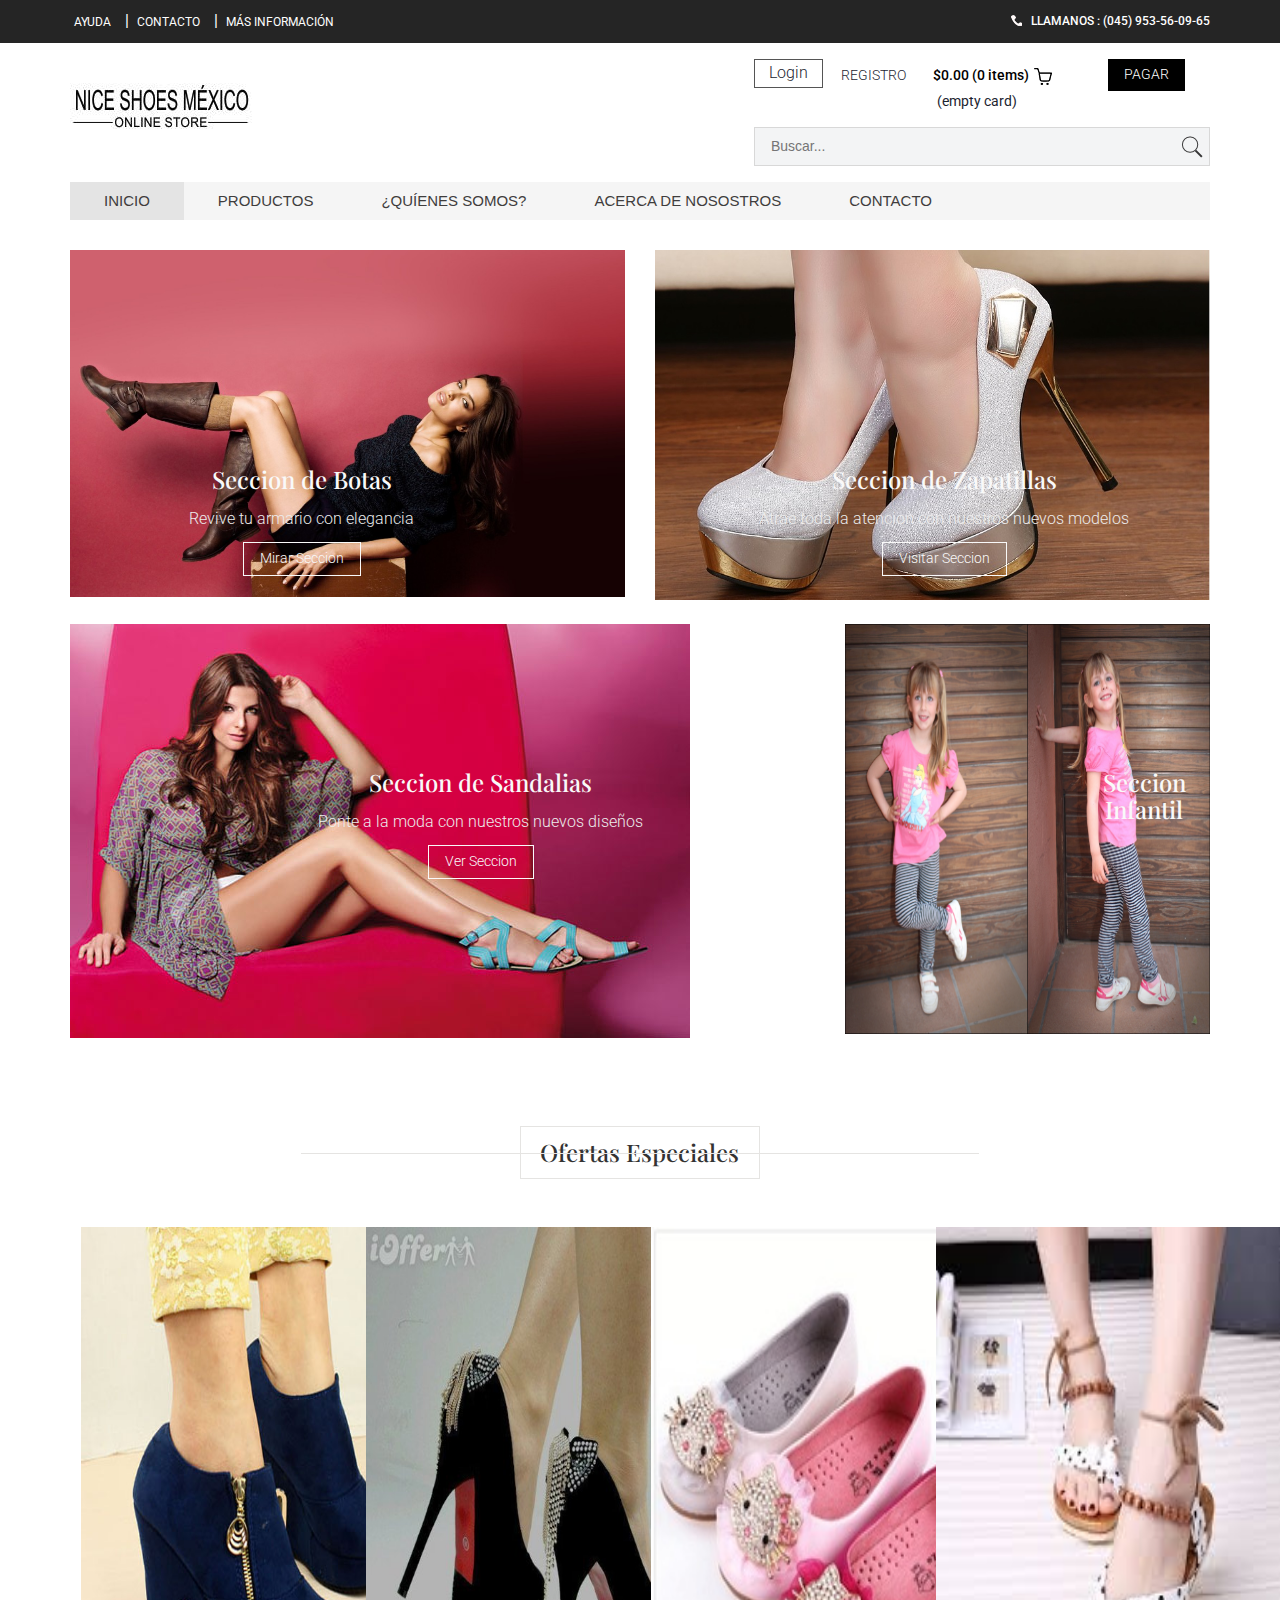
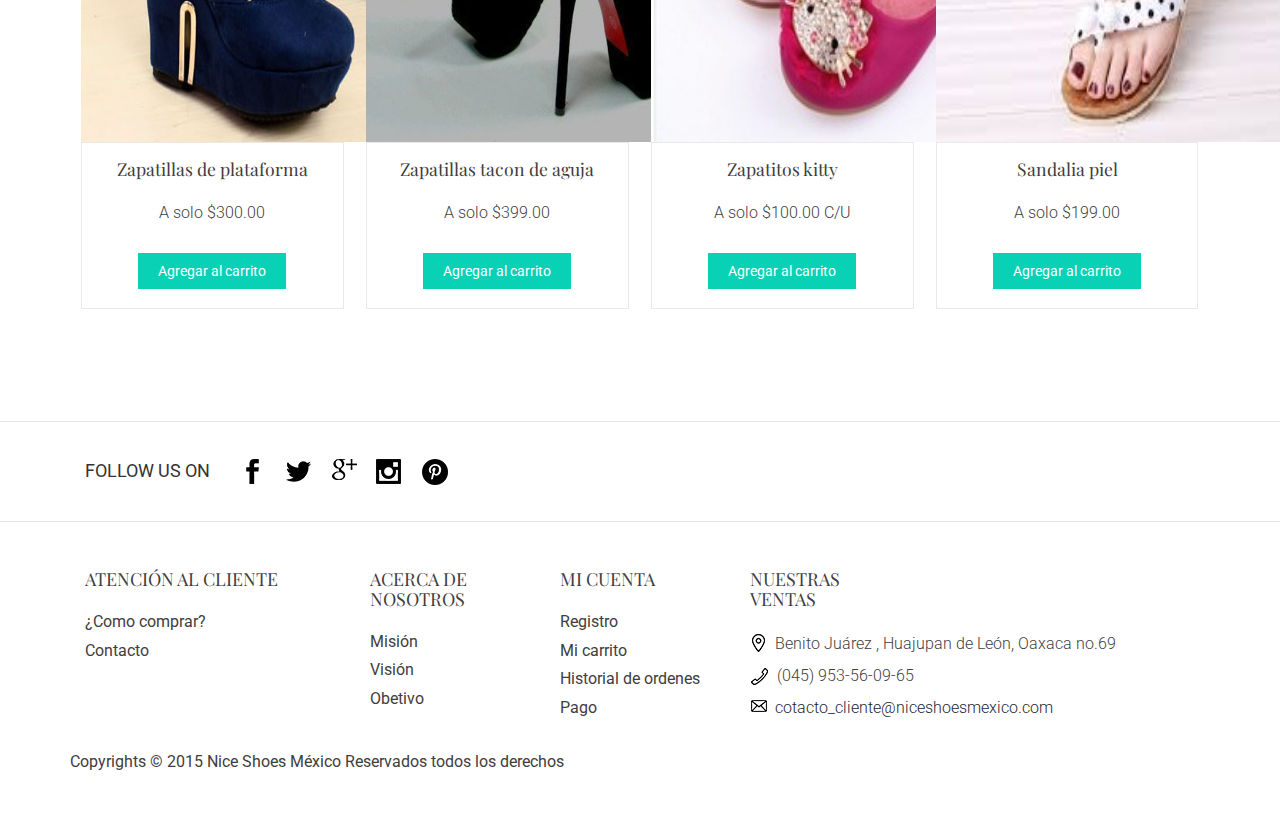
==== commit 3661598c: "Merge pull request #2 from josephsantiago/comitt" ====
--- a/index.html
+++ b/index.html
@@ -36,13 +36,13 @@
 		<div class="header_top">
 			<div class="top_right">
 				<ul>
-					<li><a href="#">help</a></li>|
-					<li><a href="contact.html">Contact</a></li>|
-					<li><a href="#">Delivery information</a></li>
+					<li><a href="buy.html">Ayuda</a></li>|
+					<li><a href="contact.html">Contacto</a></li>|
+					<li><a href="Acerca_de_nosotros">Más información</a></li>
 				</ul>
 			</div>
 			<div class="top_left">
-				<h2><span></span> Call us : 032 2352 782</h2>
+				<h2><span></span> Llamanos : (045) 953-56-09-65</h2>
 			</div>
 				<div class="clearfix"> </div>
 		</div>
@@ -66,24 +66,24 @@
 						        <form id="loginForm">
 						                <fieldset id="body">
 						                	<fieldset>
-						                          <label for="email">Email Address</label>
+						                          <label for="email">Correo Electronico</label>
 						                          <input type="text" name="email" id="email">
 						                    </fieldset>
 						                    <fieldset>
-						                            <label for="password">Password</label>
+						                            <label for="password">Contraseña</label>
 						                            <input type="password" name="password" id="password">
 						                     </fieldset>
 						                    <input type="submit" id="login" value="Sign in">
-						                	<label for="checkbox"><input type="checkbox" id="checkbox"> <i>Remember me</i></label>
+						                	<label for="checkbox"><input type="checkbox" id="checkbox"> <i>Rcuerdame</i></label>
 						            	</fieldset>
-						            <span><a href="#">Forgot your password?</a></span>
+						            <span><a href="#">Olvido su contraseña?</a></span>
 								</form>
 							</div>
 						</div>
 					</div>
 				</div>
 				<div class="reg">
-					<a href="register.html">REGISTER</a>
+					<a href="register.html">REGISTRO</a>
 				</div>
 			<div class="cart box_1">
 				<a href="checkout.html">
@@ -93,13 +93,13 @@
 				<div class="clearfix"> </div>
 			</div>
 			<div class="create_btn">
-				<a href="checkout.html">CHECKOUT</a>
+				<a href="checkout.html">PAGAR</a>
 			</div>
 			<div class="clearfix"> </div>
 		</div>
 		<div class="search">
 		    <form>
-		    	<input type="text" value="" placeholder="search...">
+		    	<input type="text" value="" placeholder="buscar...">
 				<input type="submit" value="">
 			</form>
 		</div>
@@ -117,12 +117,9 @@
 							<div class="h_nav">
 								<h4>Clothing</h4>
 								<ul>
-									<li><a href="women.html">Quienes somos</a></li>
-									<li><a href="women.html">Nuestra Empresa</a></li>
-									<li><a href="women.html">Acerca de nosostros</a></li>
-									<li><a href="women.html">Contacto</a></li>
-									<li><a href="women.html">kids</a></li>
-									<li><a href="women.html">brands</a></li>
+									<li><a href="Zapatillas.html">Zapatillas</a></li>
+									<li><a href="De_piso.html">Zapatos de piso</a></li>
+									<li><a href="Botas.html">Botas</a></li>
 								</ul>	
 							</div>							
 						</div>
@@ -137,19 +134,19 @@
 					</div>
     				</div>
 				</li>
-			<li><a class="color4" href="#">Quíenes somos</a>
+			<li><a class="color4" href="Quienes_Somos.html">¿Quíenes somos?</a>
+				
+				</li>				
+				<li><a class="color5" href="Acerca_de_nosotros.html">Acerca de nosostros</a>
 				<div class="megapanel">
 					<div class="row">
 						<div class="col1">
 							<div class="h_nav">
-								<h4>Clothing</h4>
+								
 								<ul>
-									<li><a href="women.html">new arrivals</a></li>
-									<li><a href="women.html">men</a></li>
-									<li><a href="women.html">women</a></li>
-									<li><a href="women.html">accessories</a></li>
-									<li><a href="women.html">kids</a></li>
-									<li><a href="women.html">brands</a></li>
+									<li><a href="Acerca_de_nosotros.html">Misión</a></li>
+									<li><a href="Acerca_de_nosotros.html">Visión</a></li>
+									<li><a href="Acerca_de_nosotros.html">Objetivo</a></li>
 								</ul>	
 							</div>							
 						</div>
@@ -163,57 +160,9 @@
 						<div class="col1"></div>
 					</div>
     				</div>
-				</li>				
-				<li><a class="color5" href="#">Acerca de nosostros</a>
-				<div class="megapanel">
-					<div class="row">
-						<div class="col1">
-							<div class="h_nav">
-								<h4>Clothing</h4>
-								<ul>
-									<li><a href="women.html">Misión</a></li>
-									<li><a href="women.html">Visión</a></li>
-									<li><a href="women.html">Objetivo</a></li>
-								</ul>	
-							</div>							
-						</div>
-						
-					</div>
-					<div class="row">
-						<div class="col2"></div>
-						<div class="col1"></div>
-						<div class="col1"></div>
-						<div class="col1"></div>
-						<div class="col1"></div>
-					</div>
-    				</div>
 				</li>
-				<li><a class="color6" href="#">Contacto</a>
-				<div class="megapanel">
-					<div class="row">
-						<div class="col1">
-							<div class="h_nav">
-								<h4>Clothing</h4>
-								<ul>
-									<li><a href="women.html">new arrivals</a></li>
-									<li><a href="women.html">men</a></li>
-									<li><a href="women.html">women</a></li>
-									<li><a href="women.html">accessories</a></li>
-									<li><a href="women.html">kids</a></li>
-									<li><a href="women.html">brands</a></li>
-								</ul>	
-							</div>							
-						</div>
-						
-					</div>
-					<div class="row">
-						<div class="col2"></div>
-						<div class="col1"></div>
-						<div class="col1"></div>
-						<div class="col1"></div>
-						<div class="col1"></div>
-					</div>
-    				</div>
+				<li><a class="color6" href="contact.html">Contacto</a>
+				
 				</li>				
 			
 				
@@ -225,22 +174,22 @@
 	<div class="container">
 		<div class="arriv-top">
 			<div class="col-md-6 arriv-left">
-				<img src="images/m2.jpg" class="img-responsive" alt="">
+				<img src="images/m2.jpg" class="img-responsive" alt="" width="100%" height="100%">
 				<div class="arriv-info">
-					<h3>Cambio hecho por everardo</h3>
-					<p>REVIVE YOUR WARDROBE WITH CHIC KNITS</p>
+					<h3>Seccion de Botas</h3>
+					<p>Revive tu armario con elegancia</p>
 					<div class="crt-btn">
-						<a href="details.html">TAKE A LOOK</a>
+						<a href="details.html">Mirar seccion</a>
 					</div>
 				</div>
 			</div>
 			<div class="col-md-6 arriv-right">
-				<img src="images/z5.jpg" class="img-responsive" alt="">
+				<img src="images/zb.jpg" class="img-responsive" alt="" width="100%" height="350ppx">
 				<div class="arriv-info">
-					<h3>cabio hecho por everardo</h3>
-					<p>REVIVE YOUR WARDROBE WITH CHIC KNITS</p>
+					<h3>Seccion de Zapatillas</h3>
+					<p>Atrae toda la atencion con nuestros nuevos modelos</p>
 					<div class="crt-btn">
-						<a href="details.html">SHOP NOW</a>
+						<a href="details.html">Visitar seccion</a>
 					</div>
 				</div>
 			</div>
@@ -248,24 +197,25 @@
 		</div>
 		<div class="arriv-bottm">
 			<div class="col-md-8 arriv-left1">
-				<img src="images/m1.jpg" class="img-responsive" alt="">
+				<img src="images/z6.png" class="img-responsive" alt="">
 				<div class="arriv-info1">
-					<h3>SWEATER</h3>
-					<p>REVIVE YOUR WARDROBE WITH CHIC KNITS</p>
+					<h3>Seccion de Sandalias</h3>
+					<p>Ponte a la moda con nuestros nuevos diseños</p>
 					<div class="crt-btn">
-						<a href="details.html">SHOP NOW</a>
+						<a href="details.html">Ver seccion</a>
 					</div>
 				</div>
 			</div>
 			<div class="col-md-4 arriv-right1">
-				<img src="images/i9.jpg" class="img-responsive" alt="">
-				<div class="arriv-info2">
-					<a href="details.html"><h3>Trekking Shoes<i class="ars"></i></h3></a>
-				</div>
-			</div>
-			<div class="clearfix"> </div>
-		</div>
-		<div class="arriv-las">
+				<img src="images/n2.jpg" class="img-responsive" alt="" width="100%" height="410ppx">
+				<div class="arriv-info1">
+					<a href="details.html"><h3>Seccion Infantil </h3></a>
+					<!-- nuevo cambio -->
+				</div>
+			</div>
+			<div class="clearfix"> </div>
+		</div>
+	<!--	<div class="arriv-las">
 			<div class="col-md-4 arriv-left2">
 				<img src="images/i2.jpg" class="img-responsive" alt="">
 				<div class="arriv-info2">
@@ -288,44 +238,44 @@
 				</div>
 			</div>
 			<div class="clearfix"> </div>
-		</div>
+		</div> -->
 	</div>
 </div>
 <div class="special">
 	<div class="container">
-		<h3>Special Offers</h3>
+		<h3>Ofertas Especiales</h3>
 		<div class="specia-top">
 			<ul class="grid_2">
 		<li>
-				<a href="details.html"><img src="images/z2.jpg" class="img-responsive" alt=""></a>
+				<a href="details.html"><img src="images/z2.jpg" class="img-responsive" alt="" width="357ppx" height="515ppx"></a>
 				<div class="special-info grid_1 simpleCart_shelfItem">
-					<h5>Lorem ipsum dolor</h5>
-					<div class="item_add"><span class="item_price"><h6>ONLY $40.00</h6></span></div>
-					<div class="item_add"><span class="item_price"><a href="#">add to cart</a></span></div>
+					<h5>Zapatillas de plataforma</h5>
+					<div class="item_add"><span class="item_price"><h6>A solo $300.00</h6></span></div>
+					<div class="item_add"><span class="item_price"><a href="#">Agregar al carrito</a></span></div>
 				</div>
 		</li>
 		<li>
-				<a href="details.html"><img src="images/z3.jpg" class="img-responsive" alt=""></a>
+				<a href="details.html"><img src="images/z3.jpg" class="img-responsive" alt="" width="357ppx" height="515ppx"></a>
 				<div class="special-info grid_1 simpleCart_shelfItem">
-					<h5>Consectetur adipis</h5>
-					<div class="item_add"><span class="item_price"><h6>ONLY $60.00</h6></span></div>
-					<div class="item_add"><span class="item_price"><a href="#">add to cart</a></span></div>
+					<h5>Zapatillas tacon de aguja</h5>
+					<div class="item_add"><span class="item_price"><h6>A solo $399.00</h6></span></div>
+					<div class="item_add"><span class="item_price"><a href="#">Agregar al carrito</a></span></div>
 			</div>
 		</li>
 		<li>
-				<a href="details.html"><img src="images/i1.jpg" class="img-responsive" alt=""></a>
+				<a href="details.html"><img src="images/i1.jpg" class="img-responsive" alt="" width="357ppx" height="515ppx"></a>
 				<div class="special-info grid_1 simpleCart_shelfItem">
-					<h5>Commodo consequat</h5>
-					<div class="item_add"><span class="item_price"><h6>ONLY $14.00</h6></span></div>
-					<div class="item_add"><span class="item_price"><a href="#">add to cart</a></span></div>
+					<h5>Zapatitos kitty</h5>
+					<div class="item_add"><span class="item_price"><h6>A solo $100.00 C/U</h6></span></div>
+					<div class="item_add"><span class="item_price"><a href="#">Agregar al carrito</a></span></div>
 			</div>
 		</li>
 		<li>
-				<a href="details.html"><img src="images/m3.jpg" class="img-responsive" alt=""></a>
+				<a href="details.html"><img src="images/m3.jpg" class="img-responsive" alt="" width="357ppx" height="515ppx"></a>
 				<div class="special-info grid_1 simpleCart_shelfItem">
-					<h5>Voluptate velit</h5>
-					<div class="item_add"><span class="item_price"><h6>ONLY $37.00</h6></span></div>
-					<div class="item_add"><span class="item_price"><a href="#">add to cart</a></span></div>
+					<h5>Sandalia piel</h5>
+					<div class="item_add"><span class="item_price"><h6>A solo $199.00</h6></span></div>
+					<div class="item_add"><span class="item_price"><a href="#">Agregar al carrito</a></span></div>
 				</div>
 		</li>
 		<div class="clearfix"> </div>
@@ -355,7 +305,7 @@
 			</li>
 				<div class="clearfix"> </div>
 		</div>
-		<div class="col-md-6 s-c">
+		<!--<div class="col-md-6 s-c">
 			<div class="stay">
 						<div class="stay-left">
 							<form>
@@ -369,55 +319,43 @@
 						</div>
 							<div class="clearfix"> </div>
 			</div>
-		</div>
+		</div>-->
 			<div class="clearfix"> </div>
 	</div>
 </div>
 <div class="footer">
 	<div class="container">
 		<div class="col-md-3 cust">
-			<h4>CUSTOMER CARE</h4>
-				<li><a href="#">Help Center</a></li>
-				<li><a href="#">FAQ</a></li>
-				<li><a href="buy.html">How To Buy</a></li>
-				<li><a href="#">Delivery</a></li>
+			<h4>ATENCIÓN AL CLIENTE</h4>
+				<li><a href="buy.html">¿Como comprar?</a></li>
+				<li><a href="contact.html">Contacto</a></li>
 		</div>
 		<div class="col-md-2 abt">
-			<h4>ABOUT US</h4>
-				<li><a href="#">Our Stories</a></li>
-				<li><a href="#">Press</a></li>
-				<li><a href="#">Career</a></li>
-				<li><a href="contact.html">Contact</a></li>
+			<h4>ACERCA DE NOSOTROS</h4>
+				<li><a href="Acerca_de_nosotros">Misión</a></li>
+				<li><a href="Acerca_de_nosotros">Visión</a></li>
+				<li><a href="contact.html">Obetivo</a></li>
 		</div>
 		<div class="col-md-2 myac">
-			<h4>MY ACCOUNT</h4>
-				<li><a href="register.html">Register</a></li>
-				<li><a href="#">My Cart</a></li>
-				<li><a href="#">Order History</a></li>
-				<li><a href="buy.html">Payment</a></li>
+			<h4>MI CUENTA</h4>
+				<li><a href="register.html">Registro</a></li>
+				<li><a href="checkout.html">Mi carrito</a></li>
+				<li><a href="#">Historial de ordenes</a></li>
+				<li><a href="buy.html">Pago</a></li>
 		</div>
 		<div class="col-md-5 our-st">
 			<div class="our-left">
-				<h4>OUR STORES</h4>
-			</div>
-			<div class="our-left1">
-				<div class="cr_btn">
-					<a href="#">SOLO</a>
-				</div>
-			</div>
-			<div class="our-left1">
-				<div class="cr_btn1">
-					<a href="#">BOGOR</a>
-				</div>
-			</div>
-			<div class="clearfix"> </div>
-				<li><i class="add"> </i>Jl. Haji Muhidin, Blok G no.69</li>
-				<li><i class="phone"> </i>025-2839341</li>
-				<li><a href="mailto:info@example.com"><i class="mail"> </i>info@sitename.com </a></li>
+				<h4>NUESTRAS VENTAS</h4>
+			</div>
 			
+			<div class="clearfix"> </div>
+				<li><i class="add"> </i>Benito Juárez , Huajupan de León, Oaxaca no.69</li>
+				<li><i class="phone"> </i>(045) 953-56-09-65</li>
+				<li><a href="mailto:info@example.com"><i class="mail"> </i>cotacto_cliente@niceshoesmexico.com</a></li>
+			
 		</div>
 		<div class="clearfix"> </div>
-			<p>Copyrights © 2015 Gretong. All rights reserved | Template by <a href="http://w3layouts.com/">W3layouts</a></p>
+			<p>Copyrights © 2015 Nice Shoes México Reservados todos los derechos</p>
 	</div>
 </div>
 </body>
--- a/css/style.css
+++ b/css/style.css
@@ -2609,7 +2609,7 @@
 }
 .arriv-info1 {
   top: 80px;
-  left: 147px;
+  
 }
 .arriv-top {
   margin: 1em 0;
